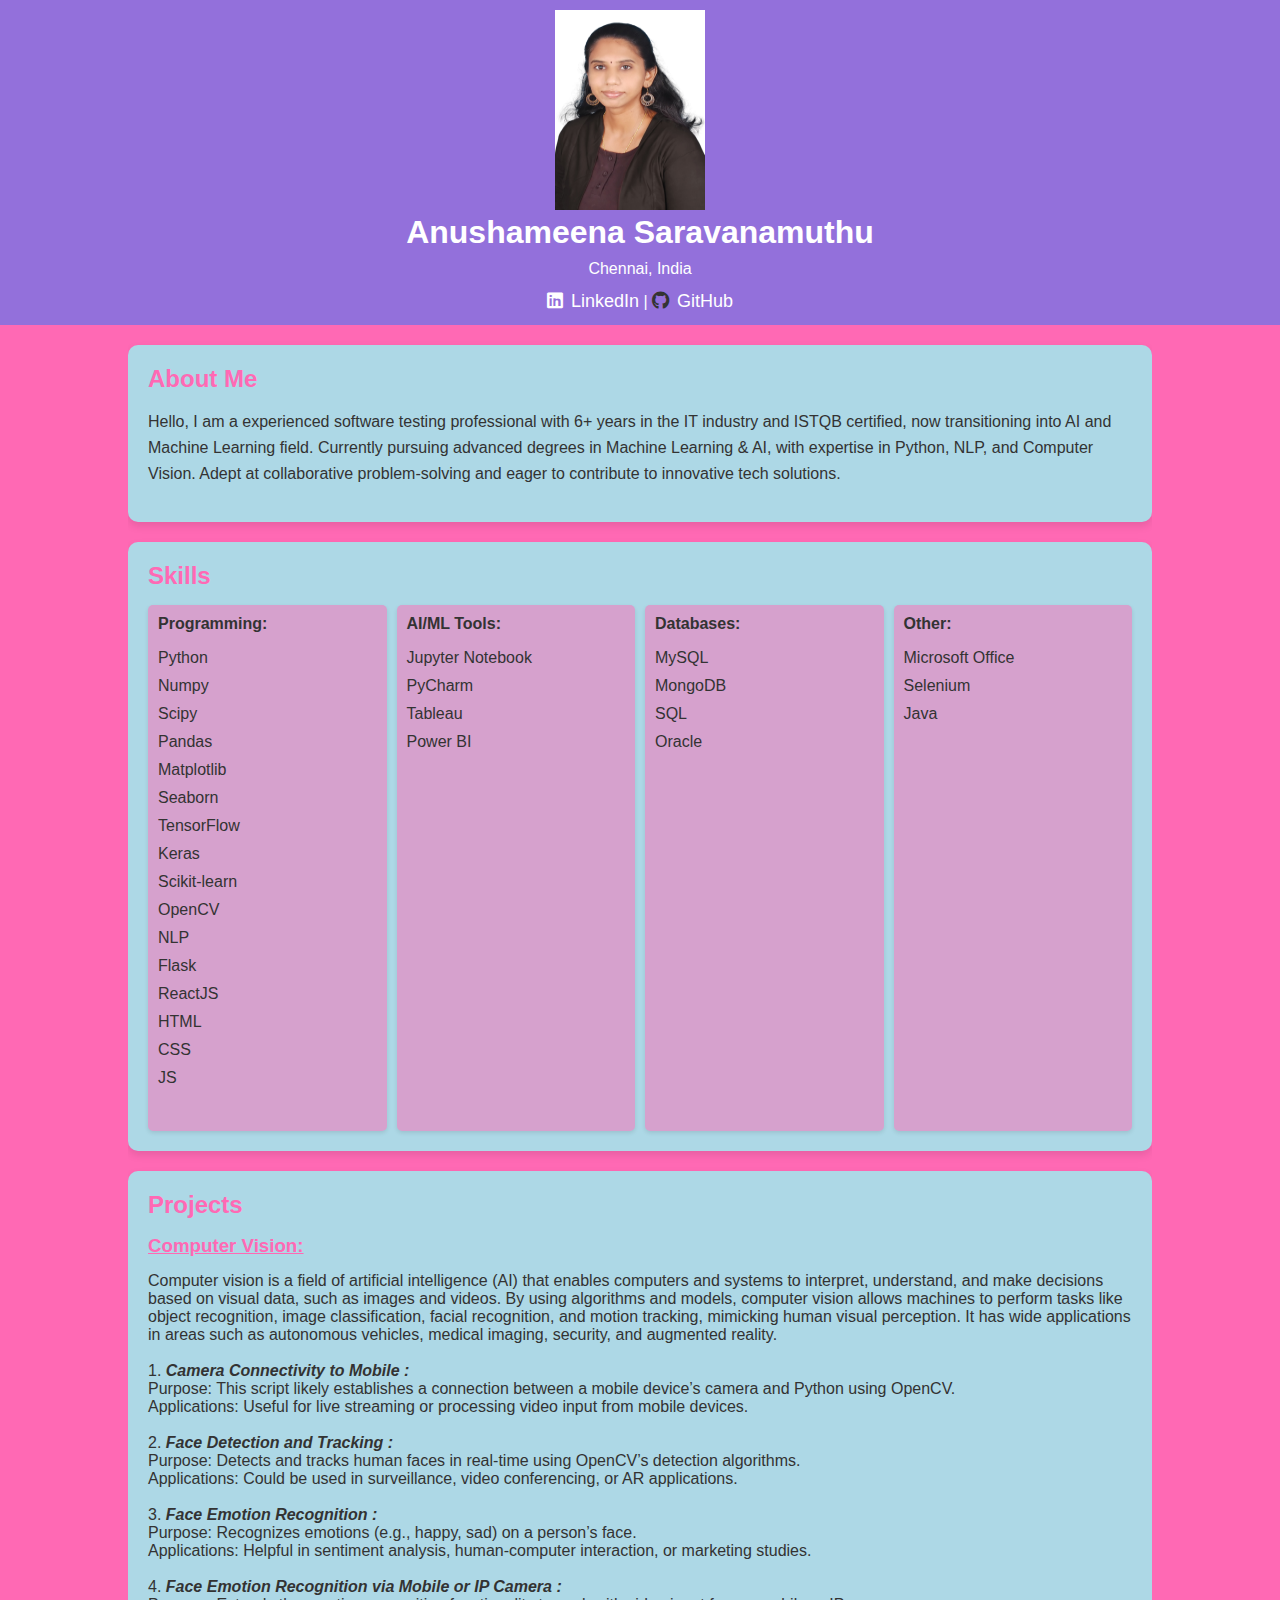
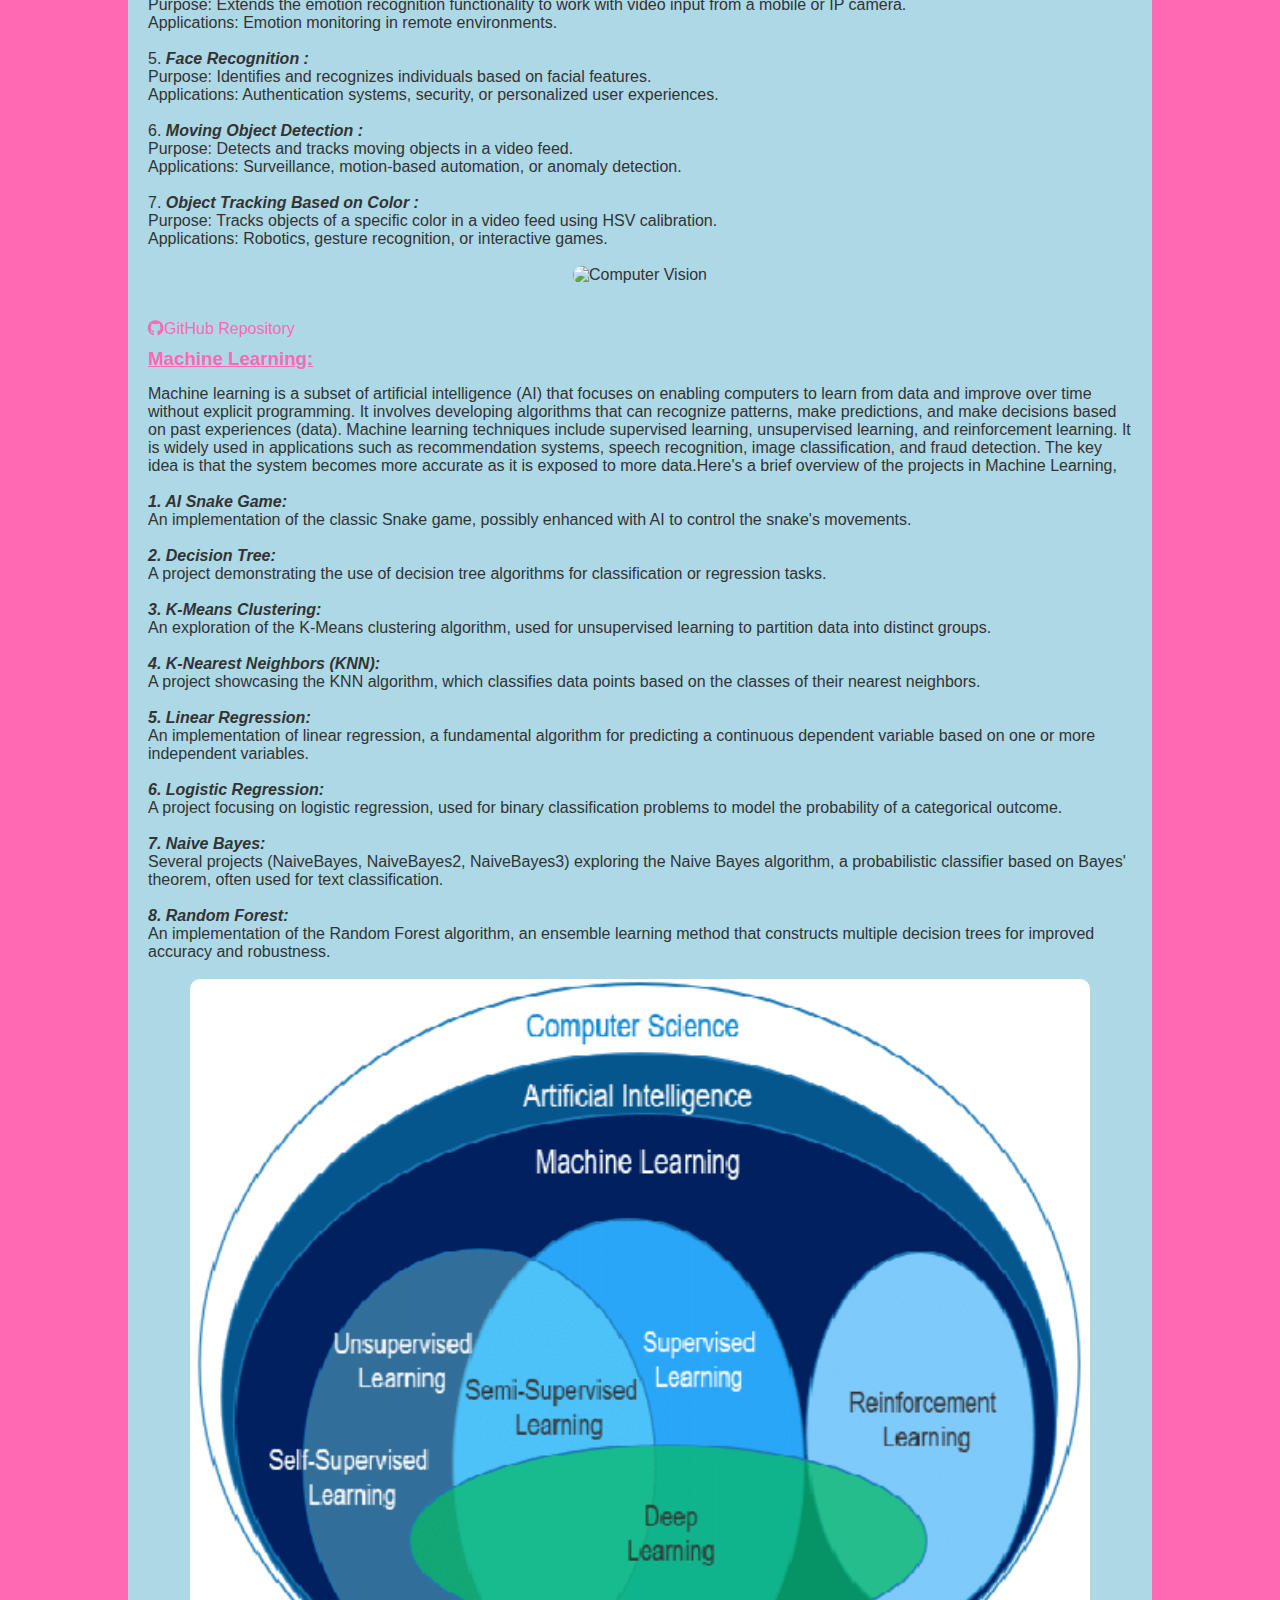
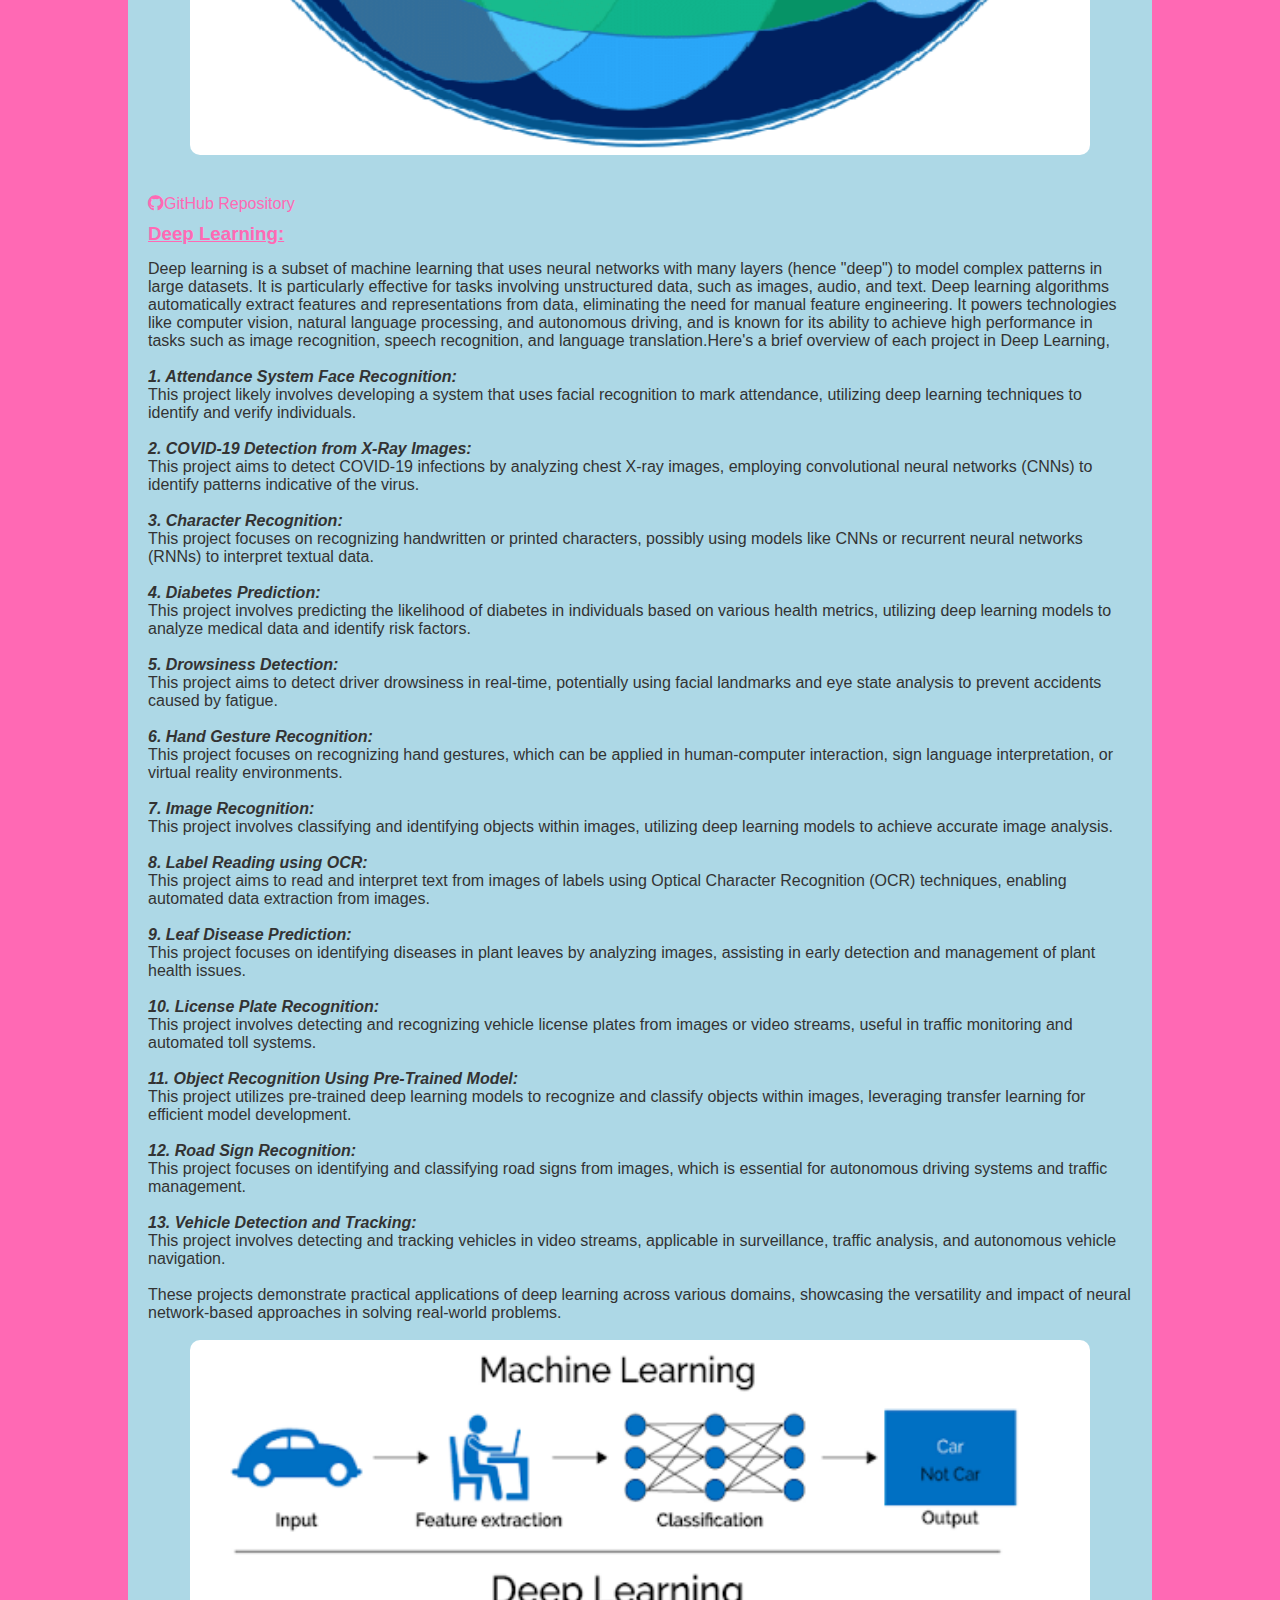
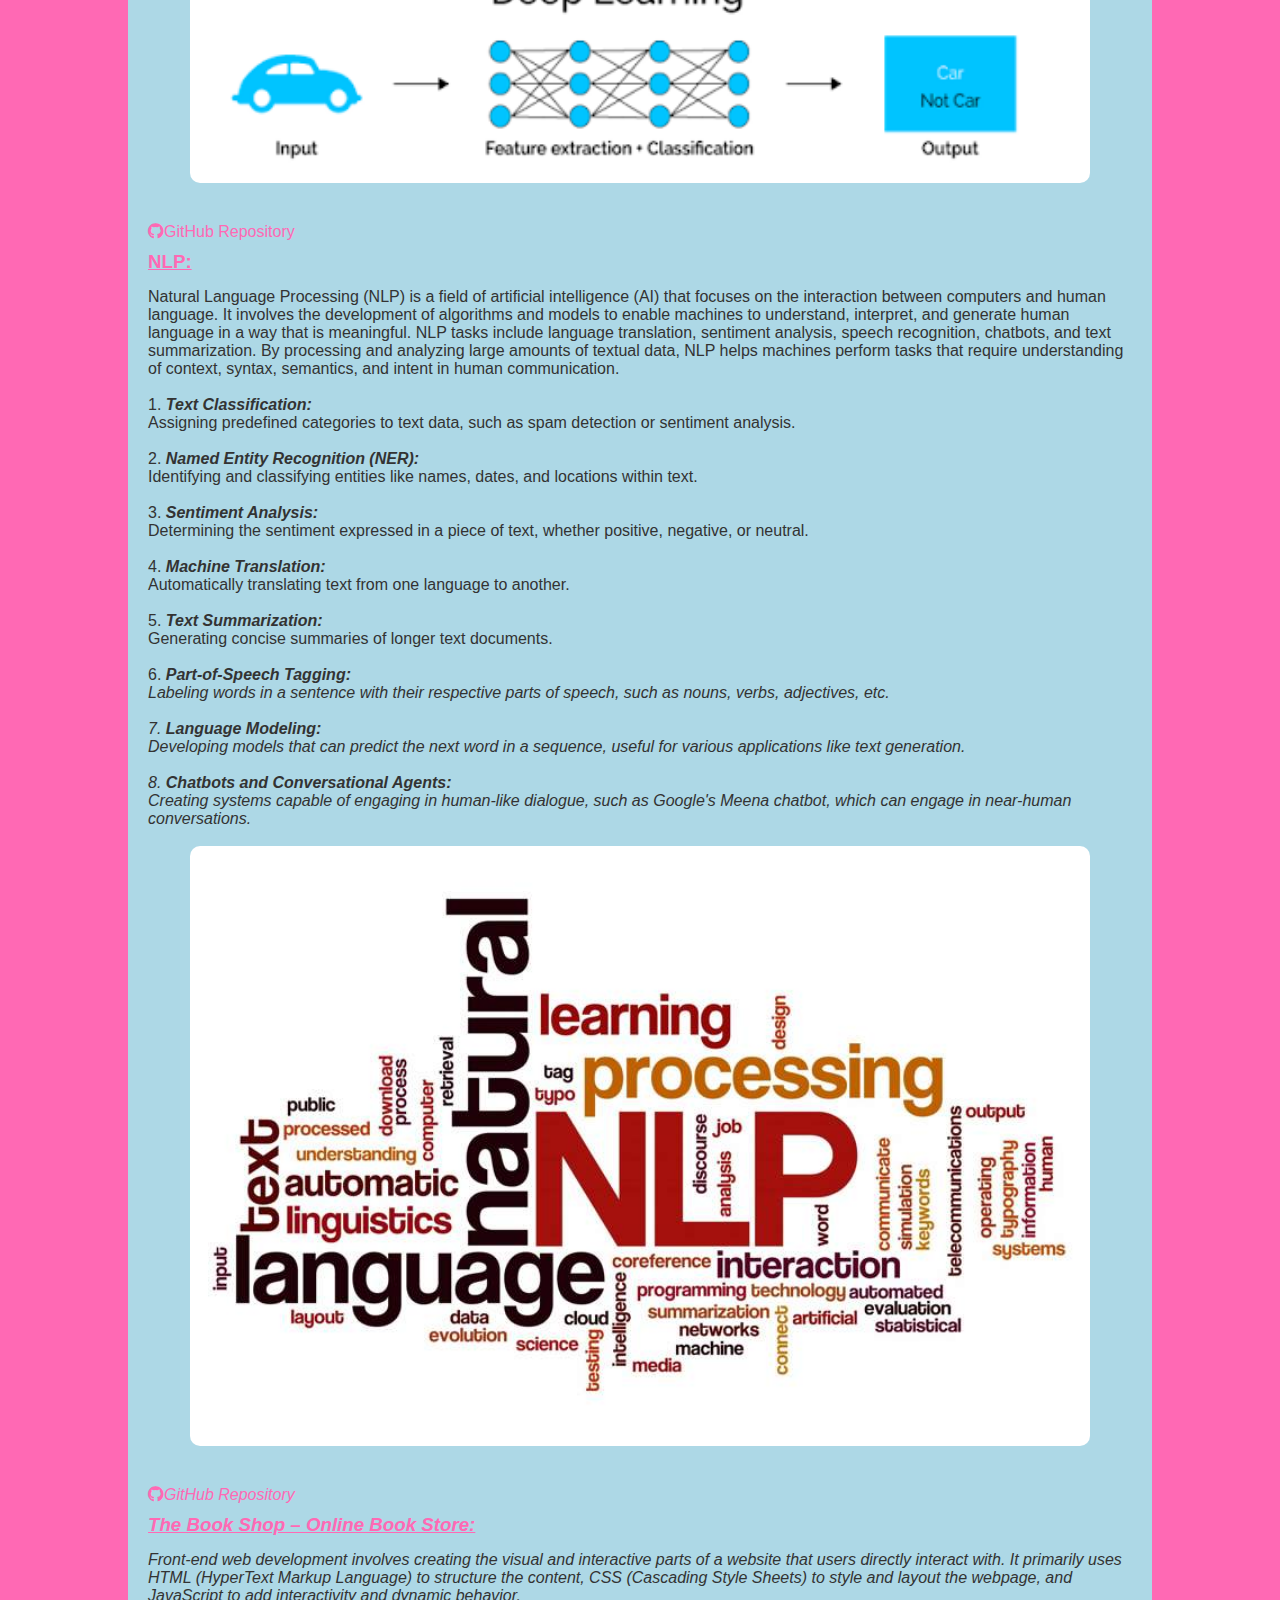
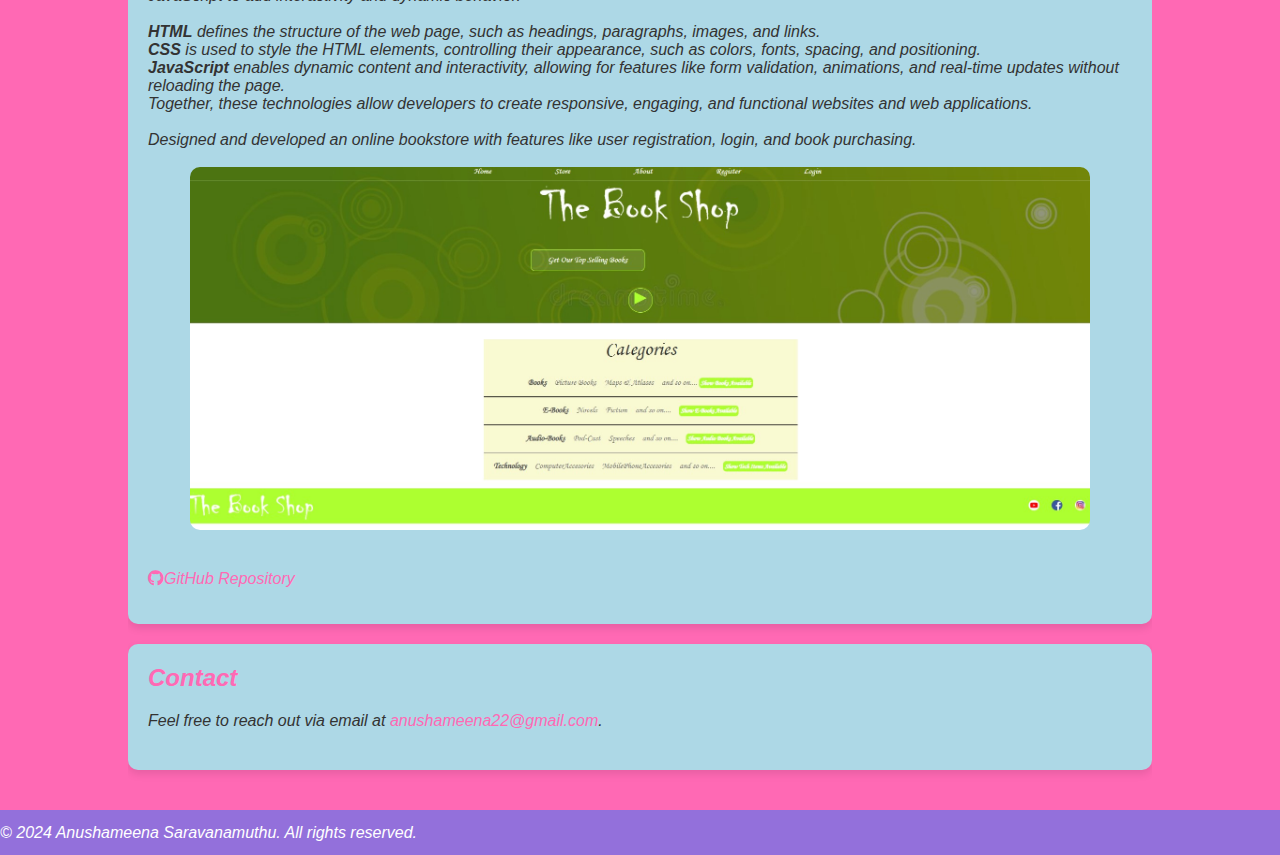
==== index.html @ 3269bba1 "Update index.html" ====
<!DOCTYPE html>
<html lang="en">

<head>
    <meta charset="UTF-8">
    <meta name="viewport" content="width=device-width, initial-scale=1.0">
    <title>Anushameena Saravanamuthu - Portfolio</title>
    <link rel="stylesheet" href="styles.css">
    <link rel="stylesheet" href="https://cdnjs.cloudflare.com/ajax/libs/font-awesome/5.15.4/css/all.min.css">
</head>

<body>
    <header class="header">
        <div class="container">
	    <img src="profile.JPG" alt="Profile Photo">
            <h1>Anushameena Saravanamuthu</h1>
            <p>Chennai, India</p>
            <p>
                <a href="https://www.linkedin.com/in/anushameena-s" target="_blank"><i class="fab fa-linkedin"></i>LinkedIn</a> |
                <a href="https://github.com/Anushameena-S?tab=repositories" target="_blank"> <i class="fab fa-github"></i>GitHub</a>
            </p>
        </div>
    </header>

    <main class="container">
        <section id="summary">
            <h2>About Me</h2>
            <p>Hello, I am a experienced software testing professional with 6+ years in the IT industry and ISTQB certified, now transitioning into AI and Machine Learning field. Currently pursuing advanced degrees in Machine Learning & AI, with expertise in Python, NLP, and Computer Vision. Adept at collaborative problem-solving and eager to contribute to innovative tech solutions.</p>
        </section>

        <section id="skills">
            <h2>Skills</h2>
            <div class="skills-container">
                <div class="skill-box"><strong>Programming:</strong> <br>
<ul><li> Python</li><li> Numpy</li> <li> Scipy</li> <li> Pandas</li> <li> Matplotlib</li> <li> Seaborn</li> <li> TensorFlow</li> <li> Keras</li> <li> Scikit-learn</li> <li> OpenCV</li> <li> NLP</li> <li> Flask</li><li> ReactJS</li> <li> HTML</li> <li> CSS</li> <li> JS</li></ul></br></div>
                <div class="skill-box"><strong>AI/ML Tools:</strong><br><ul><li> Jupyter Notebook <li> PyCharm </li> <li> Tableau</li> <li> Power BI</li></ul></br></div>
                <div class="skill-box"><strong>Databases:</strong><br><ul><li> MySQL</li> <li> MongoDB</li> <li>SQL</li> <li> Oracle</li></ul></br></div>
                <div class="skill-box"><strong>Other:</strong><br><ul><li> Microsoft Office</li> <li> Selenium</li> <li> Java</li></ul></br></div>
            </div>
        </section>

        <section id="projects">
            <h2>Projects</h2>
            <ul>
                <li><h3><u>Computer Vision:</u></h3>Computer vision is a field of artificial intelligence (AI) that enables computers and systems to interpret, understand, and make decisions based on visual data, such as images and videos. By using algorithms and models, computer vision allows machines to perform tasks like object recognition, image classification, facial recognition, and motion tracking, mimicking human visual perception. It has wide applications in areas such as autonomous vehicles, medical imaging, security, and augmented reality.<br><br>
1. <strong><i>Camera Connectivity to Mobile :</i></strong><br>
Purpose: This script likely establishes a connection between a mobile device’s camera and Python using OpenCV.<br>
Applications: Useful for live streaming or processing video input from mobile devices.<br><br>
2. <strong><i>Face Detection and Tracking :</i></strong><br>
Purpose: Detects and tracks human faces in real-time using OpenCV’s detection algorithms.<br>
Applications: Could be used in surveillance, video conferencing, or AR applications.<br><br>
3. <strong><i>Face Emotion Recognition :</i></strong><br>
Purpose: Recognizes emotions (e.g., happy, sad) on a person’s face.<br>
Applications: Helpful in sentiment analysis, human-computer interaction, or marketing studies.<br><br>
4. <strong><i>Face Emotion Recognition via Mobile or IP Camera :</i></strong><br>
Purpose: Extends the emotion recognition functionality to work with video input from a mobile or IP camera.<br>
Applications: Emotion monitoring in remote environments.<br><br>
5. <strong><i>Face Recognition :</i></strong><br>
Purpose: Identifies and recognizes individuals based on facial features.<br>
Applications: Authentication systems, security, or personalized user experiences.<br><br>
6. <strong><i>Moving Object Detection :</i></strong><br>
Purpose: Detects and tracks moving objects in a video feed.<br>
Applications: Surveillance, motion-based automation, or anomaly detection.<br><br>
7. <strong><i>Object Tracking Based on Color :</i></strong><br>
Purpose: Tracks objects of a specific color in a video feed using HSV calibration.<br>
Applications: Robotics, gesture recognition, or interactive games.<br><br>
    <div class="photo-container" style="text-align: center;">
        <img src="cv.JPEG" alt="Computer Vision" style="width: 900px; height: auto; border-radius: 10px;">
    </div><br><br>
<a href="https://github.com/Anushameena-S/OpenCV.git" target="_blank"><i class="fab fa-github"></i>GitHub Repository</a></li>
                <li><h3><u>Machine Learning:</u></h3> Machine learning is a subset of artificial intelligence (AI) that focuses on enabling computers to learn from data and improve over time without explicit programming. It involves developing algorithms that can recognize patterns, make predictions, and make decisions based on past experiences (data). Machine learning techniques include supervised learning, unsupervised learning, and reinforcement learning. It is widely used in applications such as recommendation systems, speech recognition, image classification, and fraud detection. The key idea is that the system becomes more accurate as it is exposed to more data.Here's a brief overview of the projects in Machine Learning,<br><br>

<strong><i>1. AI Snake Game:</i></strong><br> An implementation of the classic Snake game, possibly enhanced with AI to control the snake's movements.<br><br>

<strong><i>2. Decision Tree: </i></strong><br>A project demonstrating the use of decision tree algorithms for classification or regression tasks.<br><br>

<strong><i>3. K-Means Clustering:</i></strong><br> An exploration of the K-Means clustering algorithm, used for unsupervised learning to partition data into distinct groups.<br><br>

<strong><i>4. K-Nearest Neighbors (KNN):</i></strong><br> A project showcasing the KNN algorithm, which classifies data points based on the classes of their nearest neighbors.<br><br>

<strong><i>5. Linear Regression:</i></strong><br> An implementation of linear regression, a fundamental algorithm for predicting a continuous dependent variable based on one or more independent variables.<br><br>

<strong><i>6. Logistic Regression:</i></strong><br> A project focusing on logistic regression, used for binary classification problems to model the probability of a categorical outcome.<br><br>

<strong><i>7. Naive Bayes:</i></strong> <br>Several projects (NaiveBayes, NaiveBayes2, NaiveBayes3) exploring the Naive Bayes algorithm, a probabilistic classifier based on Bayes' theorem, often used for text classification.<br><br>

<strong><i>8. Random Forest:</i></strong><br> An implementation of the Random Forest algorithm, an ensemble learning method that constructs multiple decision trees for improved accuracy and robustness.<br><br> 
    <div class="photo-container" style="text-align: center;">
        <img src="ml.png" alt="Machine Learning" style="width: 900px; height: auto; border-radius: 10px;">
    </div><br><br>
<a href="https://github.com/Anushameena-S/Machine-Learning.git" target="_blank"><i class="fab fa-github"></i>GitHub Repository</a></li>
                <li><h3><u>Deep Learning:</u></h3> Deep learning is a subset of machine learning that uses neural networks with many layers (hence "deep") to model complex patterns in large datasets. It is particularly effective for tasks involving unstructured data, such as images, audio, and text. Deep learning algorithms automatically extract features and representations from data, eliminating the need for manual feature engineering. It powers technologies like computer vision, natural language processing, and autonomous driving, and is known for its ability to achieve high performance in tasks such as image recognition, speech recognition, and language translation.Here's a brief overview of each project in Deep Learning, <br> <br>

<strong><i>1. Attendance System Face Recognition:</i></strong><br> This project likely involves developing a system that uses facial recognition to mark attendance, utilizing deep learning techniques to identify and verify individuals.<br><br>

<strong><i>2. COVID-19 Detection from X-Ray Images:</i></strong><br> This project aims to detect COVID-19 infections by analyzing chest X-ray images, employing convolutional neural networks (CNNs) to identify patterns indicative of the virus.<br><br>

<strong><i>3. Character Recognition:</i></strong><br> This project focuses on recognizing handwritten or printed characters, possibly using models like CNNs or recurrent neural networks (RNNs) to interpret textual data.<br><br>

<strong><i>4. Diabetes Prediction:</i></strong><br> This project involves predicting the likelihood of diabetes in individuals based on various health metrics, utilizing deep learning models to analyze medical data and identify risk factors.<br><br>

<strong><i>5. Drowsiness Detection:</i></strong><br> This project aims to detect driver drowsiness in real-time, potentially using facial landmarks and eye state analysis to prevent accidents caused by fatigue.<br><br>

<strong><i>6. Hand Gesture Recognition:</i></strong><br> This project focuses on recognizing hand gestures, which can be applied in human-computer interaction, sign language interpretation, or virtual reality environments.<br><br>

<strong><i>7. Image Recognition:</i></strong><br> This project involves classifying and identifying objects within images, utilizing deep learning models to achieve accurate image analysis.<br><br>

<strong><i>8. Label Reading using OCR:</i></strong><br> This project aims to read and interpret text from images of labels using Optical Character Recognition (OCR) techniques, enabling automated data extraction from images.<br><br>

<strong><i>9. Leaf Disease Prediction:</i></strong><br> This project focuses on identifying diseases in plant leaves by analyzing images, assisting in early detection and management of plant health issues.<br><br>

<strong><i>10. License Plate Recognition:</i></strong><br> This project involves detecting and recognizing vehicle license plates from images or video streams, useful in traffic monitoring and automated toll systems.<br><br>

<strong><i>11. Object Recognition Using Pre-Trained Model: </i></strong><br>This project utilizes pre-trained deep learning models to recognize and classify objects within images, leveraging transfer learning for efficient model development.<br><br>

<strong><i>12. Road Sign Recognition:</i></strong><br> This project focuses on identifying and classifying road signs from images, which is essential for autonomous driving systems and traffic management.<br><br>

<strong><i>13. Vehicle Detection and Tracking:</i></strong><br> This project involves detecting and tracking vehicles in video streams, applicable in surveillance, traffic analysis, and autonomous vehicle navigation.<br><br>

These projects demonstrate practical applications of deep learning across various domains, showcasing the versatility and impact of neural network-based approaches in solving real-world problems.<br><br> 
    <div class="photo-container" style="text-align: center;">
        <img src="dl.png" alt="Deep Learning" style="width: 900px; height: auto; border-radius: 10px;">
    </div><br><br>
<a href="https://github.com/Anushameena-S/Deep-Learning.git" target="_blank"><i class="fab fa-github"></i>GitHub Repository</a></li>
		<li><h3><u>NLP:</u></h3> Natural Language Processing (NLP) is a field of artificial intelligence (AI) that focuses on the interaction between computers and human language. It involves the development of algorithms and models to enable machines to understand, interpret, and generate human language in a way that is meaningful. NLP tasks include language translation, sentiment analysis, speech recognition, chatbots, and text summarization. By processing and analyzing large amounts of textual data, NLP helps machines perform tasks that require understanding of context, syntax, semantics, and intent in human communication. <br><br>
1. <strong><i>Text Classification:</i></strong><br> Assigning predefined categories to text data, such as spam detection or sentiment analysis.<br><br>

2. <strong><i>Named Entity Recognition (NER):</i></strong><br> Identifying and classifying entities like names, dates, and locations within text.<br><br>

3. <strong><i>Sentiment Analysis:</i></strong><br> Determining the sentiment expressed in a piece of text, whether positive, negative, or neutral.<br><br>

4. <strong><i>Machine Translation:</i></strong><br> Automatically translating text from one language to another.<br><br>

5. <strong><i>Text Summarization:</i></strong><br> Generating concise summaries of longer text documents.<br><br>

6. <strong><i>Part-of-Speech Tagging:</strong><br> Labeling words in a sentence with their respective parts of speech, such as nouns, verbs, adjectives, etc.<br><br>

7. <strong><i>Language Modeling:</i></strong><br> Developing models that can predict the next word in a sequence, useful for various applications like text generation.<br><br>

8. <strong><i>Chatbots and Conversational Agents:</i></strong><br> Creating systems capable of engaging in human-like dialogue, such as Google's Meena chatbot, which can engage in near-human conversations.<br> <br>
    <div class="photo-container" style="text-align: center;">
        <img src="nlp.jpg" alt="NLP" style="width: 900px; height: auto; border-radius: 10px;">
    </div><br><br>
 <a href="https://github.com/Anushameena-S/NLP.git" target="_blank"><i class="fab fa-github"></i>GitHub Repository</a></li>
        <li><h3><u>The Book Shop – Online Book Store:</u></h3>Front-end web development involves creating the visual and interactive parts of a website that users directly interact with. It primarily uses HTML (HyperText Markup Language) to structure the content, CSS (Cascading Style Sheets) to style and layout the webpage, and JavaScript to add interactivity and dynamic behavior.<br> <br>

<strong>HTML</strong> defines the structure of the web page, such as headings, paragraphs, images, and links.<br>
<strong>CSS</strong> is used to style the HTML elements, controlling their appearance, such as colors, fonts, spacing, and positioning.<br>
<strong>JavaScript</strong> enables dynamic content and interactivity, allowing for features like form validation, animations, and real-time updates without reloading the page.<br>

Together, these technologies allow developers to create responsive, engaging, and functional websites and web applications.<br> <br> Designed and developed an online bookstore with features like user registration, login, and book purchasing. <br> <br> 
    <div class="photo-container" style="text-align: center;">
        <img src="tbs.jpg" alt="Online Book Store" style="width: 900px; height: auto; border-radius: 10px;">
    </div><br><br>
<a href="https://github.com/Anushameena-S/HTML-CSS-JS-Online-Book-Store-Program-.git" target="_blank"><i class="fab fa-github"></i>GitHub Repository</a></li>
            </ul>
        </section>

        <section id="contact">
            <h2>Contact</h2>
            <p>Feel free to reach out via email at <a href="mailto:anushameena22@gmail.com">anushameena22@gmail.com</a>.</p>
        </section>
    </main>

    <footer class="footer">
        <p>&copy; 2024 Anushameena Saravanamuthu. All rights reserved.</p>
    </footer>

    <script src="script.js"></script>
</body>

</html>
---- styles.css ----
body {
    font-family: Arial, sans-serif;
    margin: 0;
    padding: 0;
    background-color: #ff69b4; /* Pink color */
    color: #333;
}

.header, footer {
    display: flex;
    align-items: center;
    background-color: #9370DB; /* Light Blue color */
    color: white;
    padding: 10px 0;
    text-align: center;
}


.header h1, .footer p {
    margin: 0;
    color: #fff; /* Ensure header text is white for better visibility */
}


.container {
    width: 80%;
    margin: auto;
    overflow: hidden;
}

.header img {
            width: 150px; /* Set width of the rectangular image */
            height: 200px; /* Set height to create a rectangle shape */
            margin-right: 20px; /* Space between the image and text */
        }
.header p {
            font-size: 16px;
            margin: 5px 0 0 0;
        }
.header a {
    text-decoration: none;
    color: #000;
    font-size: 18px;
}

.header a i {
    margin-right: 8px; /* Space between icon and text */
}

.header a:hover {
    color: #0077b5; /* Change color on hover for LinkedIn */
}

.header a:nth-child(2) i {
    color: #333; /* For GitHub icon */
}

h1, h2, h3 {
    color: #ff69b4;  /* Pink color for headings */
}

a {
    color: #ff69b4; /* Pink color for links */
    text-decoration: none;
}

a:hover {
    text-decoration: underline;
}

#summary, #education, #skills, #experience, #projects, #contact {
    margin-bottom: 20px;
    background: #add8e6; /* Light Blue color */
    padding: 20px;
    border-radius: 10px;
    box-shadow: 0 4px 8px rgba(0, 0, 0, 0.1);
    transition: transform 0.3s, box-shadow 0.3s;
}

#summary:hover, #education:hover, #skills:hover, #experience:hover, #projects:hover, #contact:hover {
    transform: translateY(-10px);
    box-shadow: 0 8px 16px rgba(0, 0, 0, 0.2);
}

ul {
    list-style-type: none;
    padding: 0;
}

ul li {
    margin-bottom: 10px;
}

footer {
    margin-top: 20px;
}

p {
    line-height: 1.6;
}

.container::after {
    content: "";
    display: table;
    clear: both;
}

h1, h2, h3, h4, h5, h6 {
    margin: 0 0 15px;
    padding: 0;
}

section {
    margin: 20px 0;
}

.header a {
    color: white;
}

.skills-container {
    display: flex;
    flex-wrap: wrap;
    gap: 10px;
}

.skill-box {
    background: rgba(255, 105, 180, 0.5);
    padding: 10px;
    border-radius: 5px;
    box-shadow: 0 2px 4px rgba(0, 0, 0, 0.1);
    flex: 1 1 200px; /* Flex item properties to handle resizing */
}
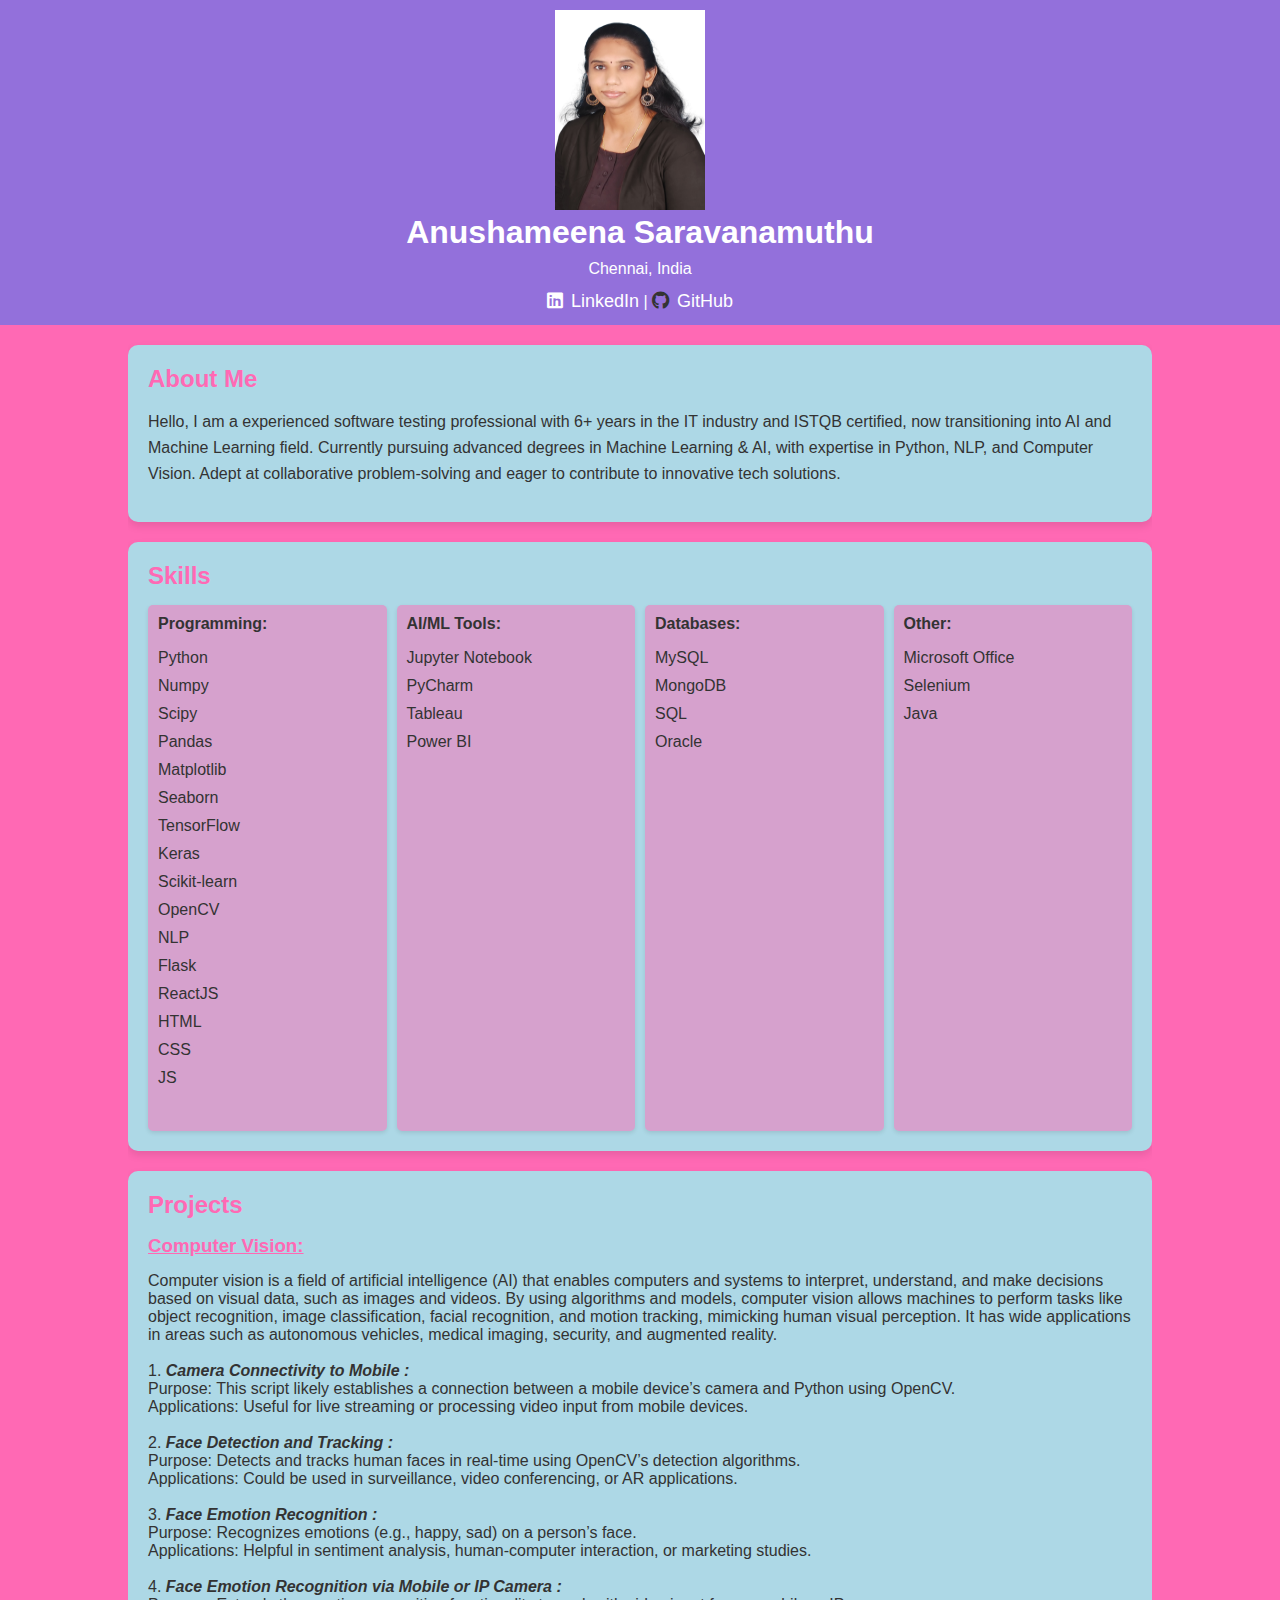
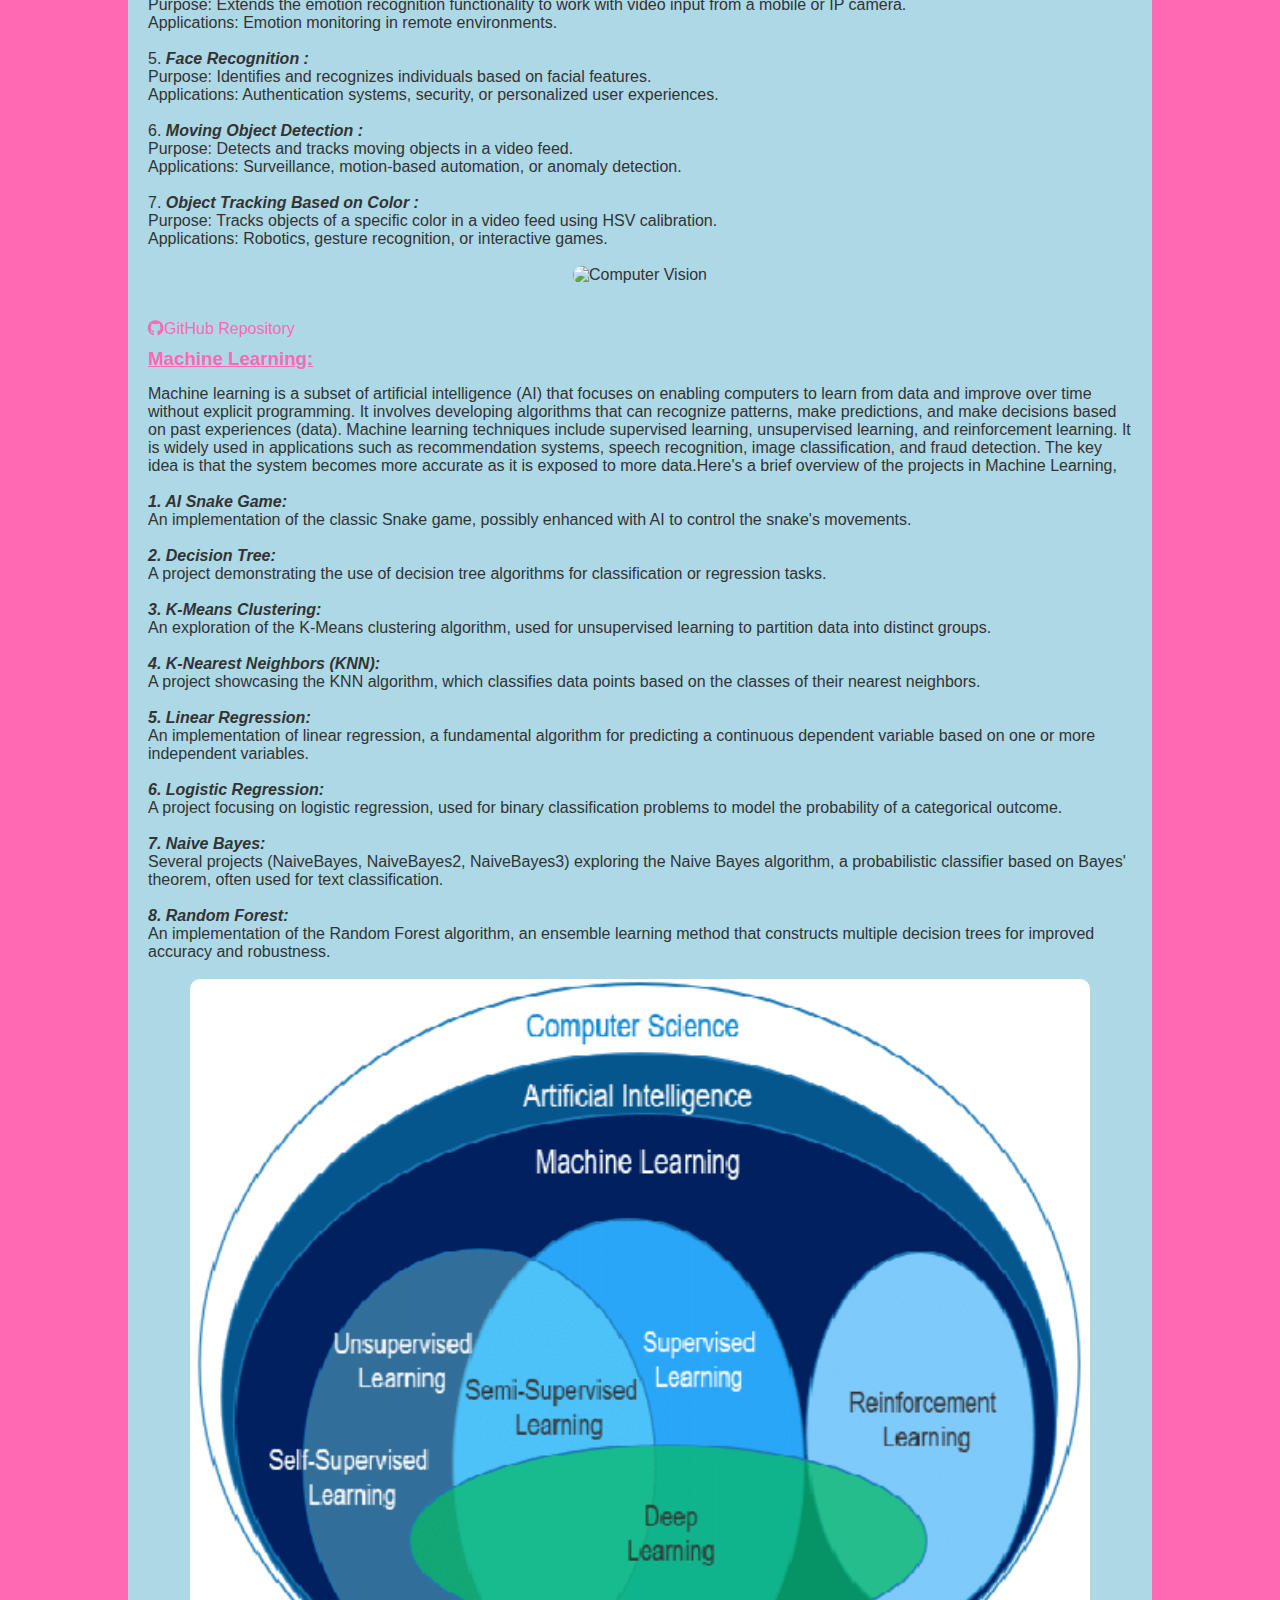
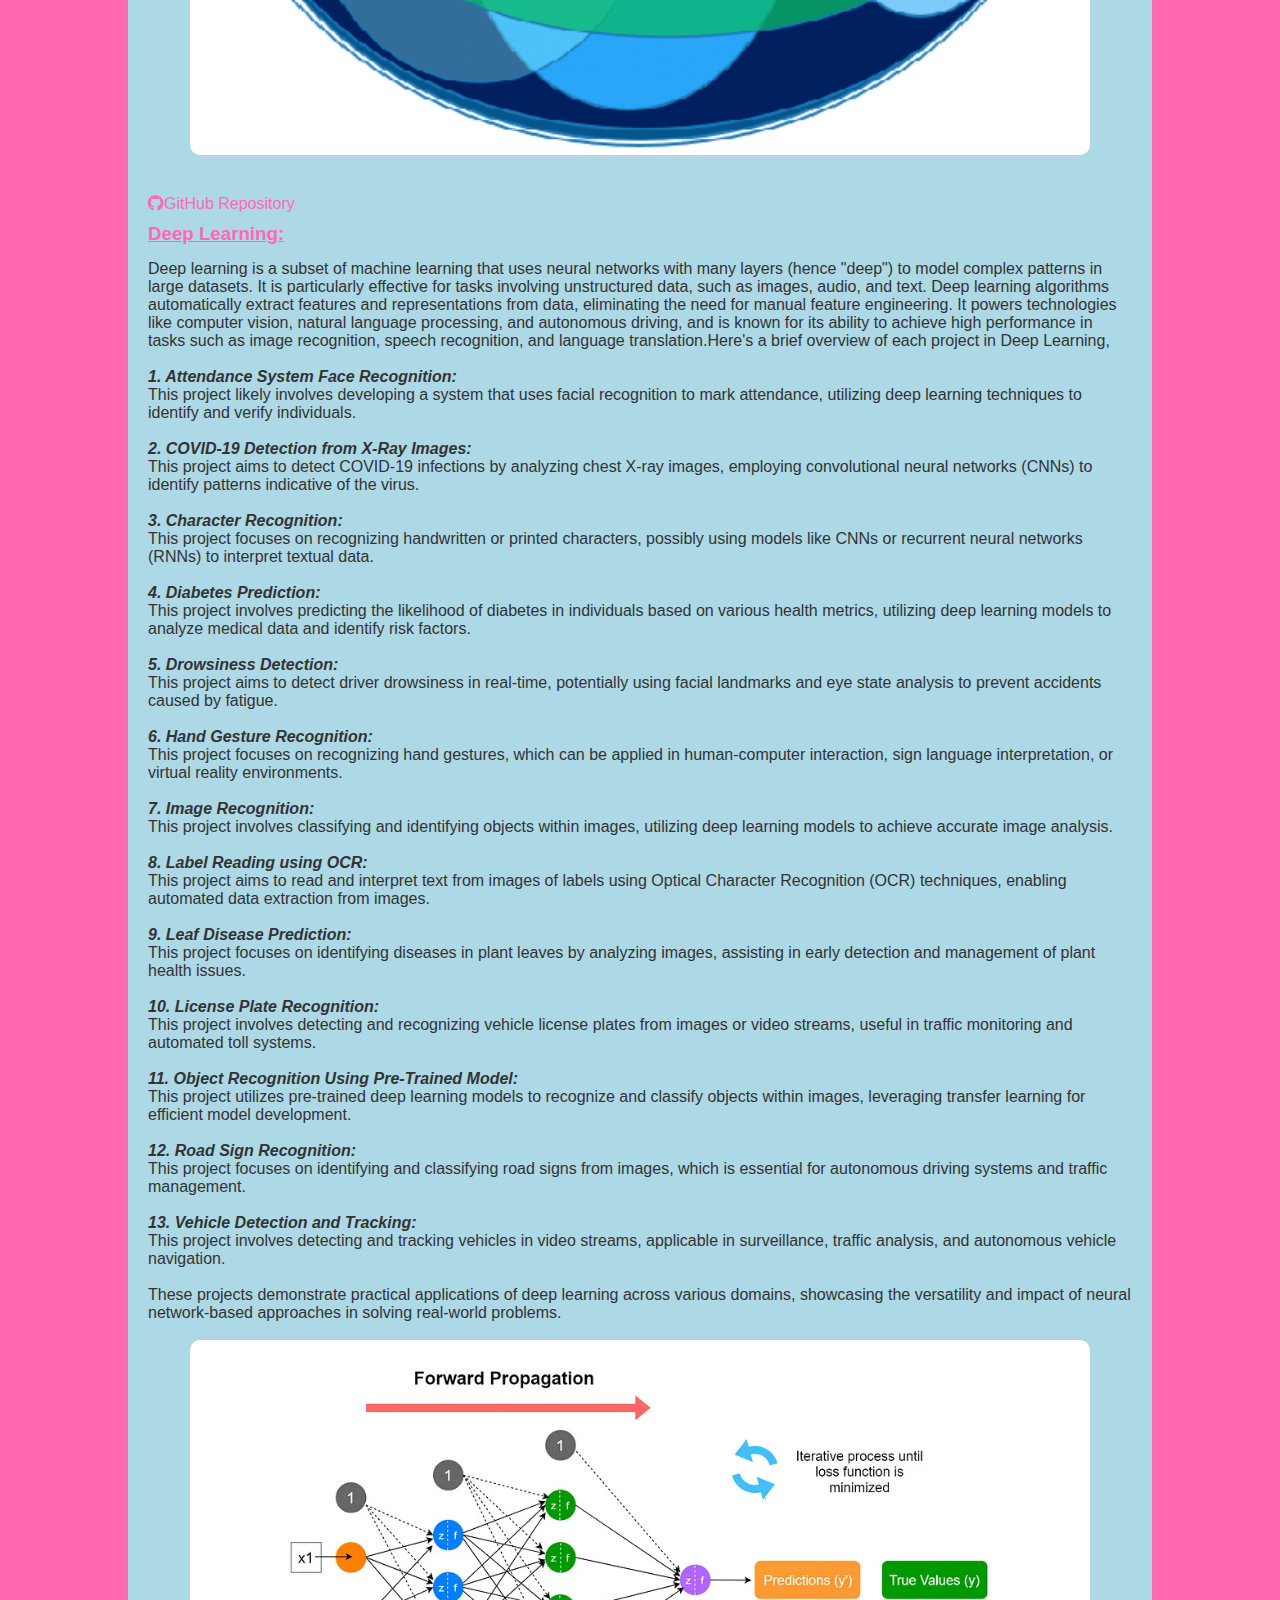
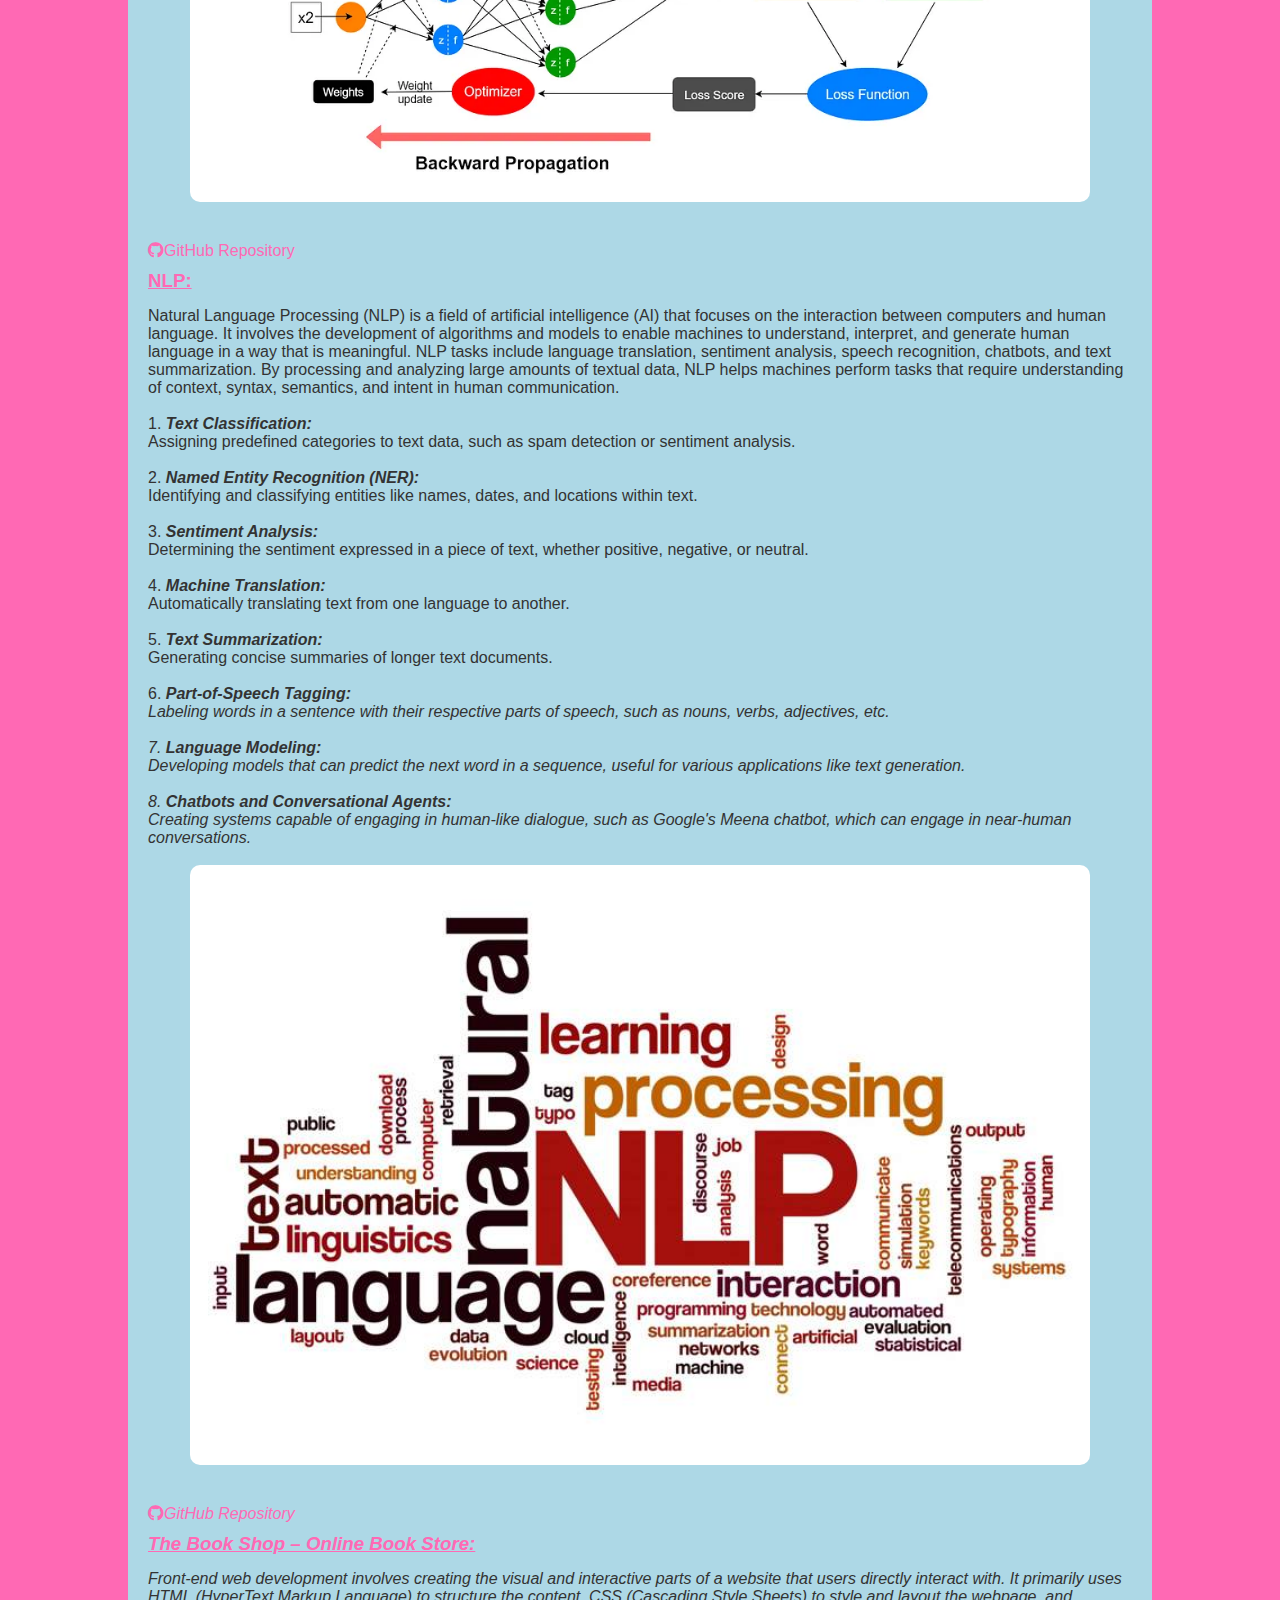
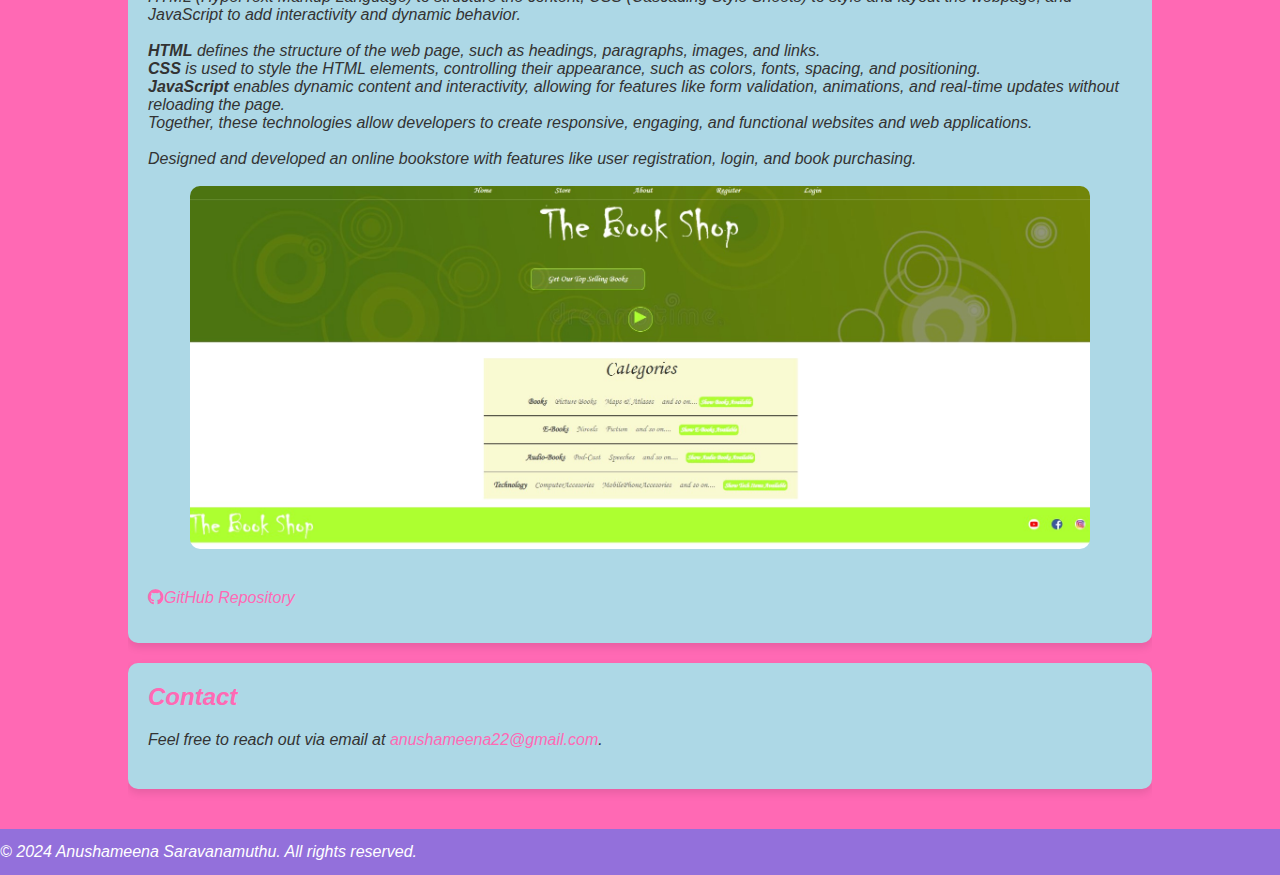
==== commit 0cb69e3c: "Update index.html" ====
--- a/index.html
+++ b/index.html
@@ -119,7 +119,7 @@
 
 These projects demonstrate practical applications of deep learning across various domains, showcasing the versatility and impact of neural network-based approaches in solving real-world problems.<br><br> 
     <div class="photo-container" style="text-align: center;">
-        <img src="dl.png" alt="Deep Learning" style="width: 900px; height: auto; border-radius: 10px;">
+        <img src="dl.jpg" alt="Deep Learning" style="width: 900px; height: auto; border-radius: 10px;">
     </div><br><br>
 <a href="https://github.com/Anushameena-S/Deep-Learning.git" target="_blank"><i class="fab fa-github"></i>GitHub Repository</a></li>
 		<li><h3><u>NLP:</u></h3> Natural Language Processing (NLP) is a field of artificial intelligence (AI) that focuses on the interaction between computers and human language. It involves the development of algorithms and models to enable machines to understand, interpret, and generate human language in a way that is meaningful. NLP tasks include language translation, sentiment analysis, speech recognition, chatbots, and text summarization. By processing and analyzing large amounts of textual data, NLP helps machines perform tasks that require understanding of context, syntax, semantics, and intent in human communication. <br><br>
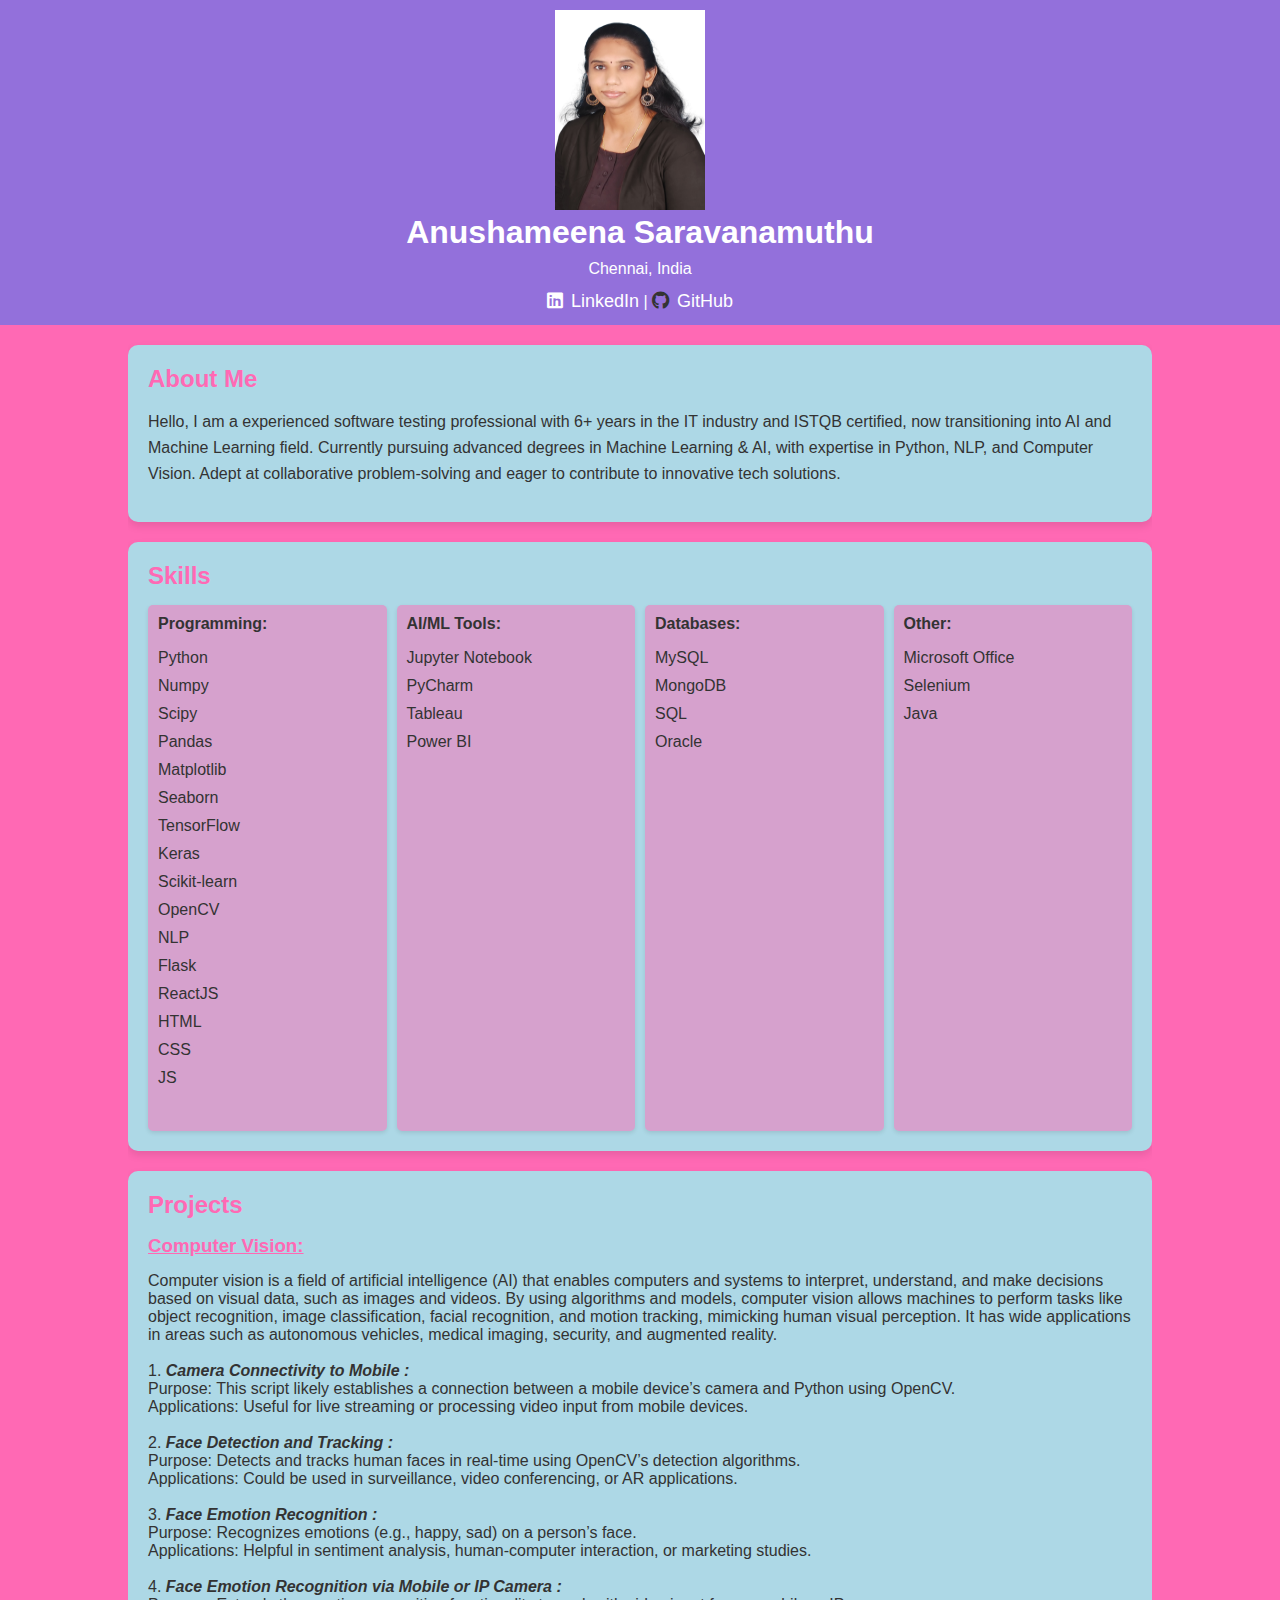
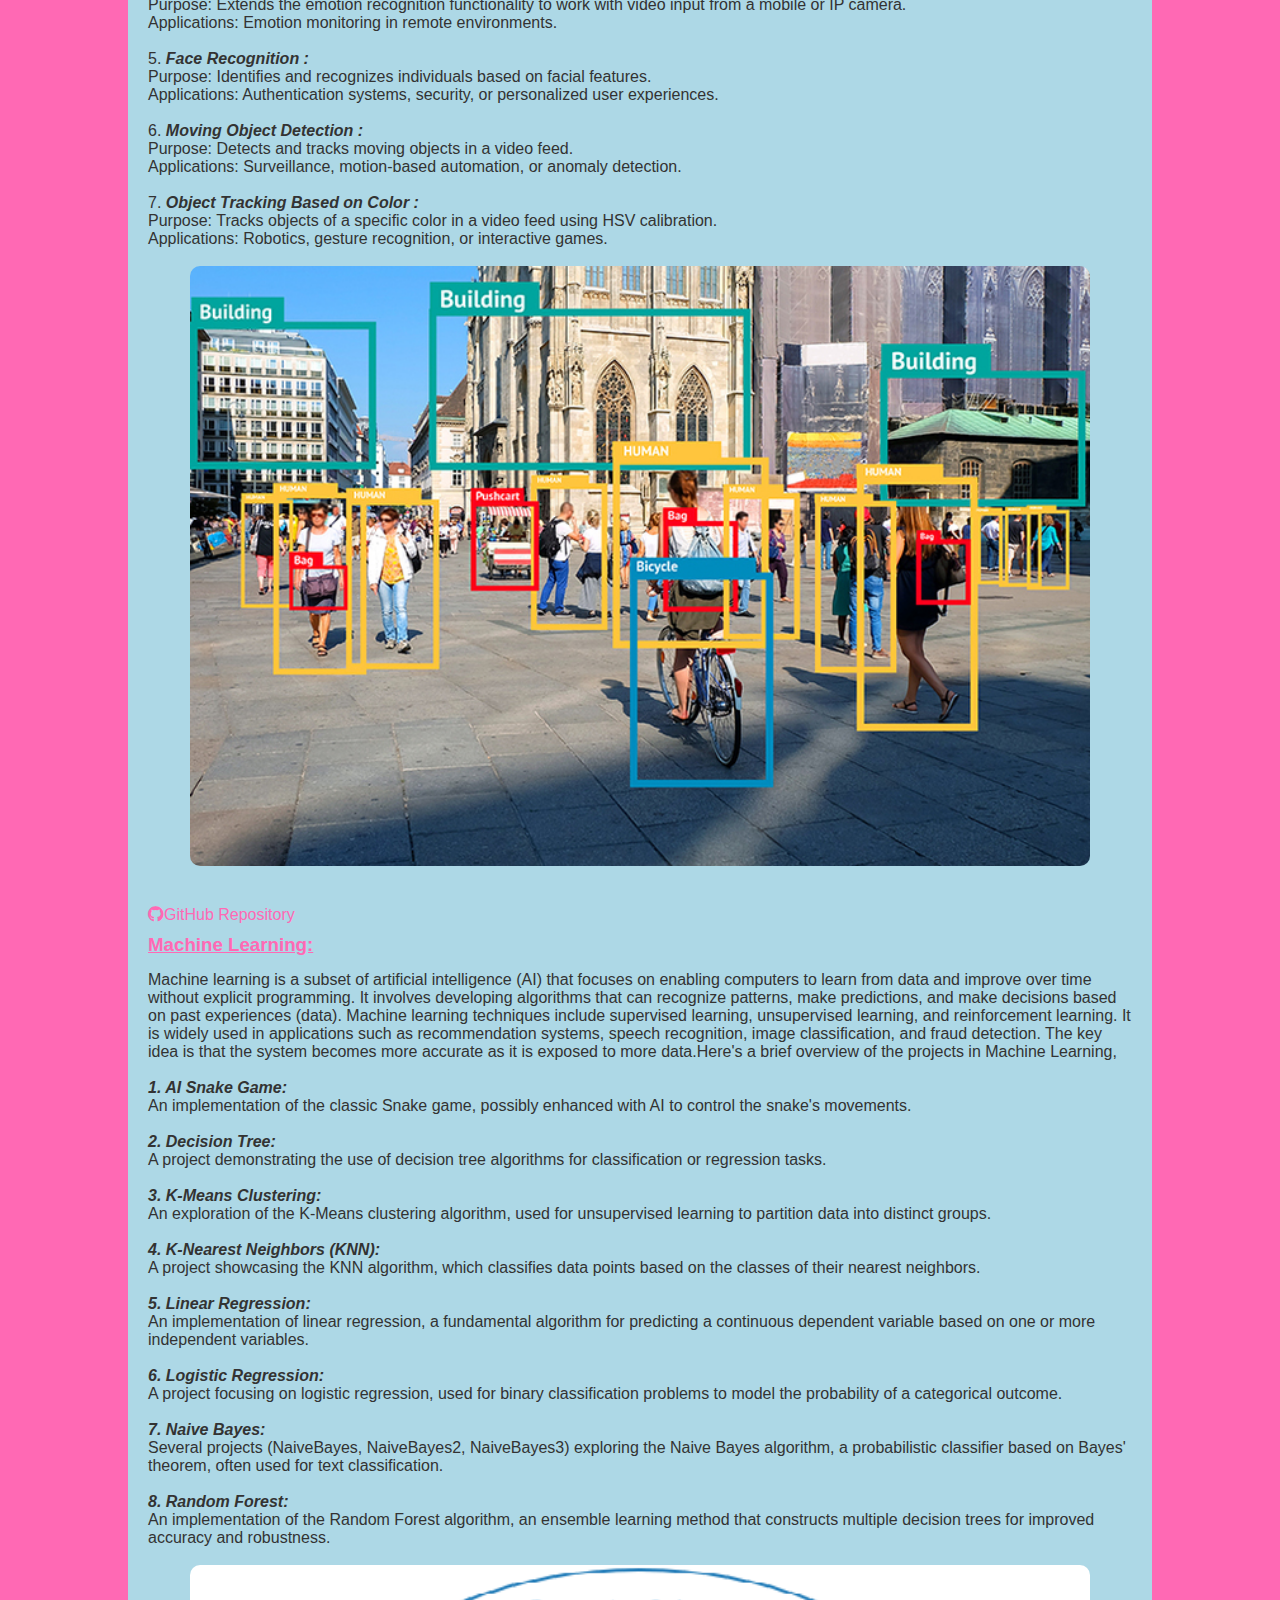
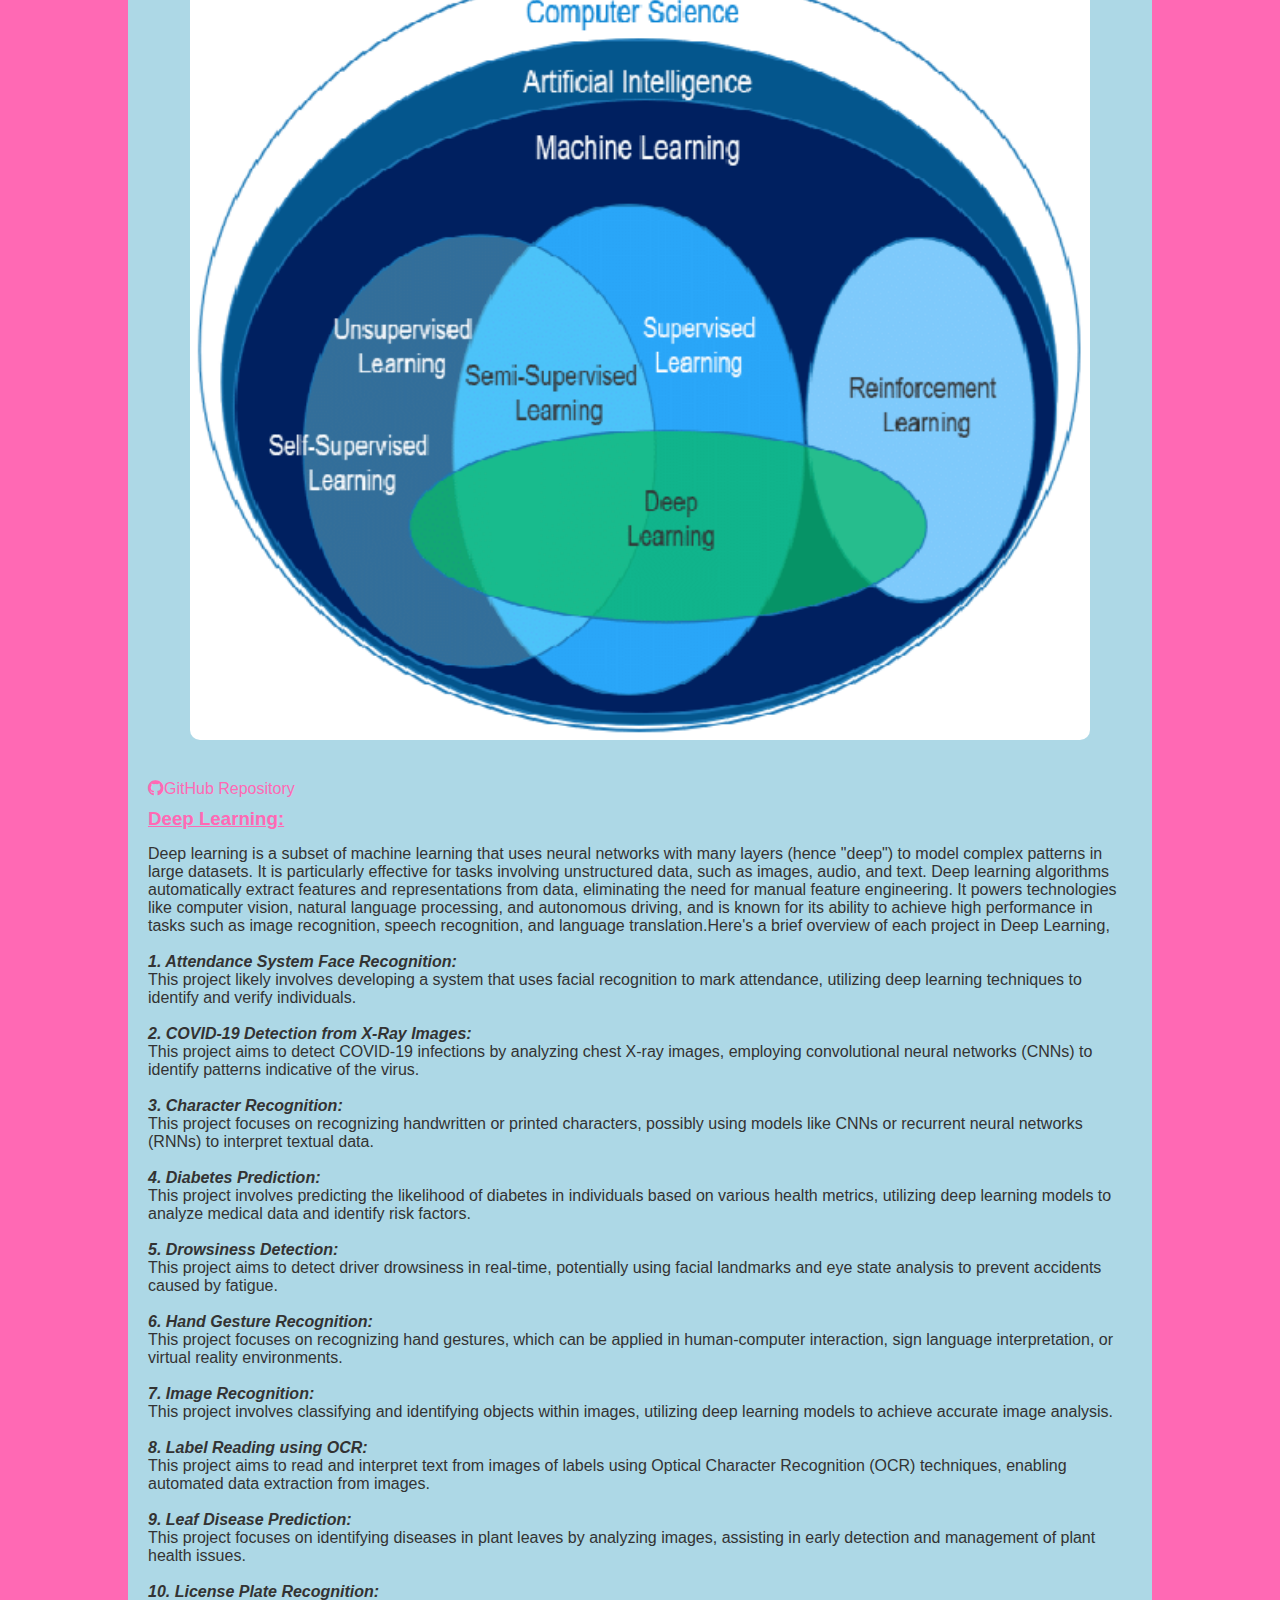
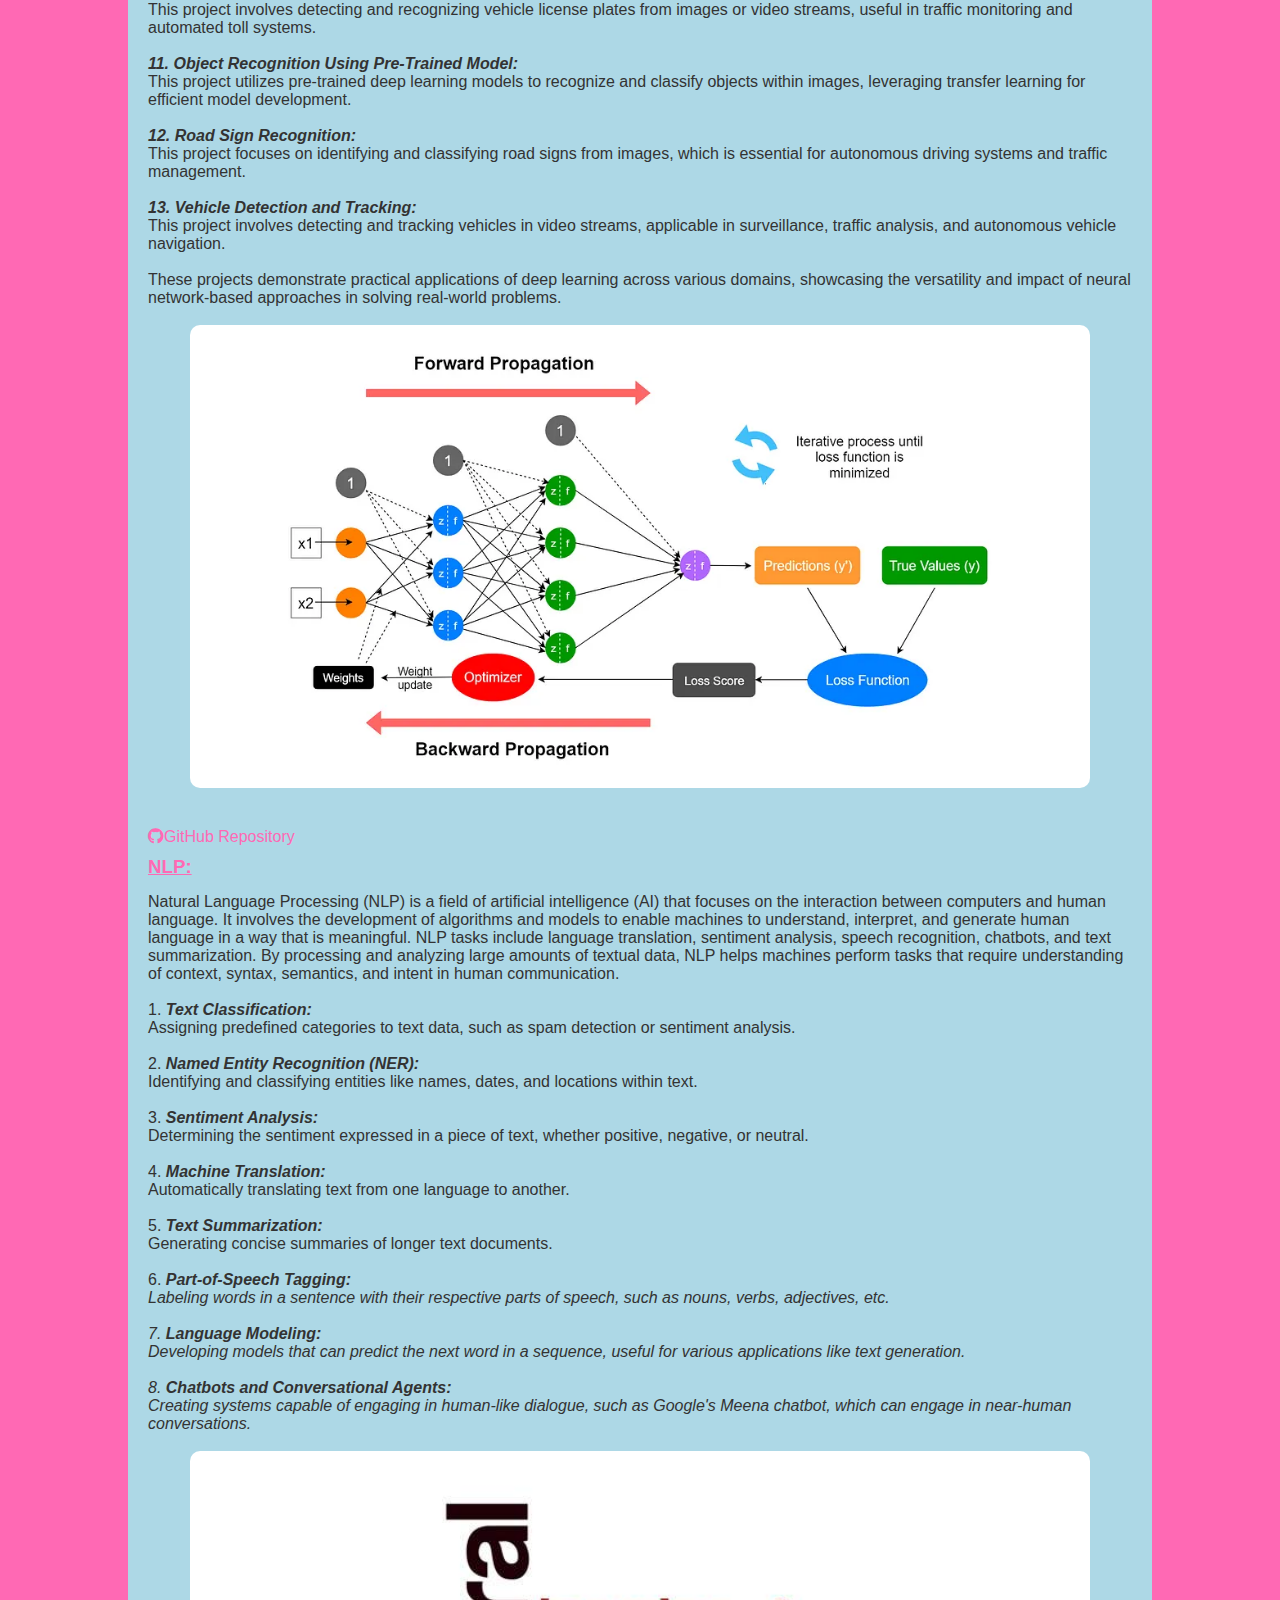
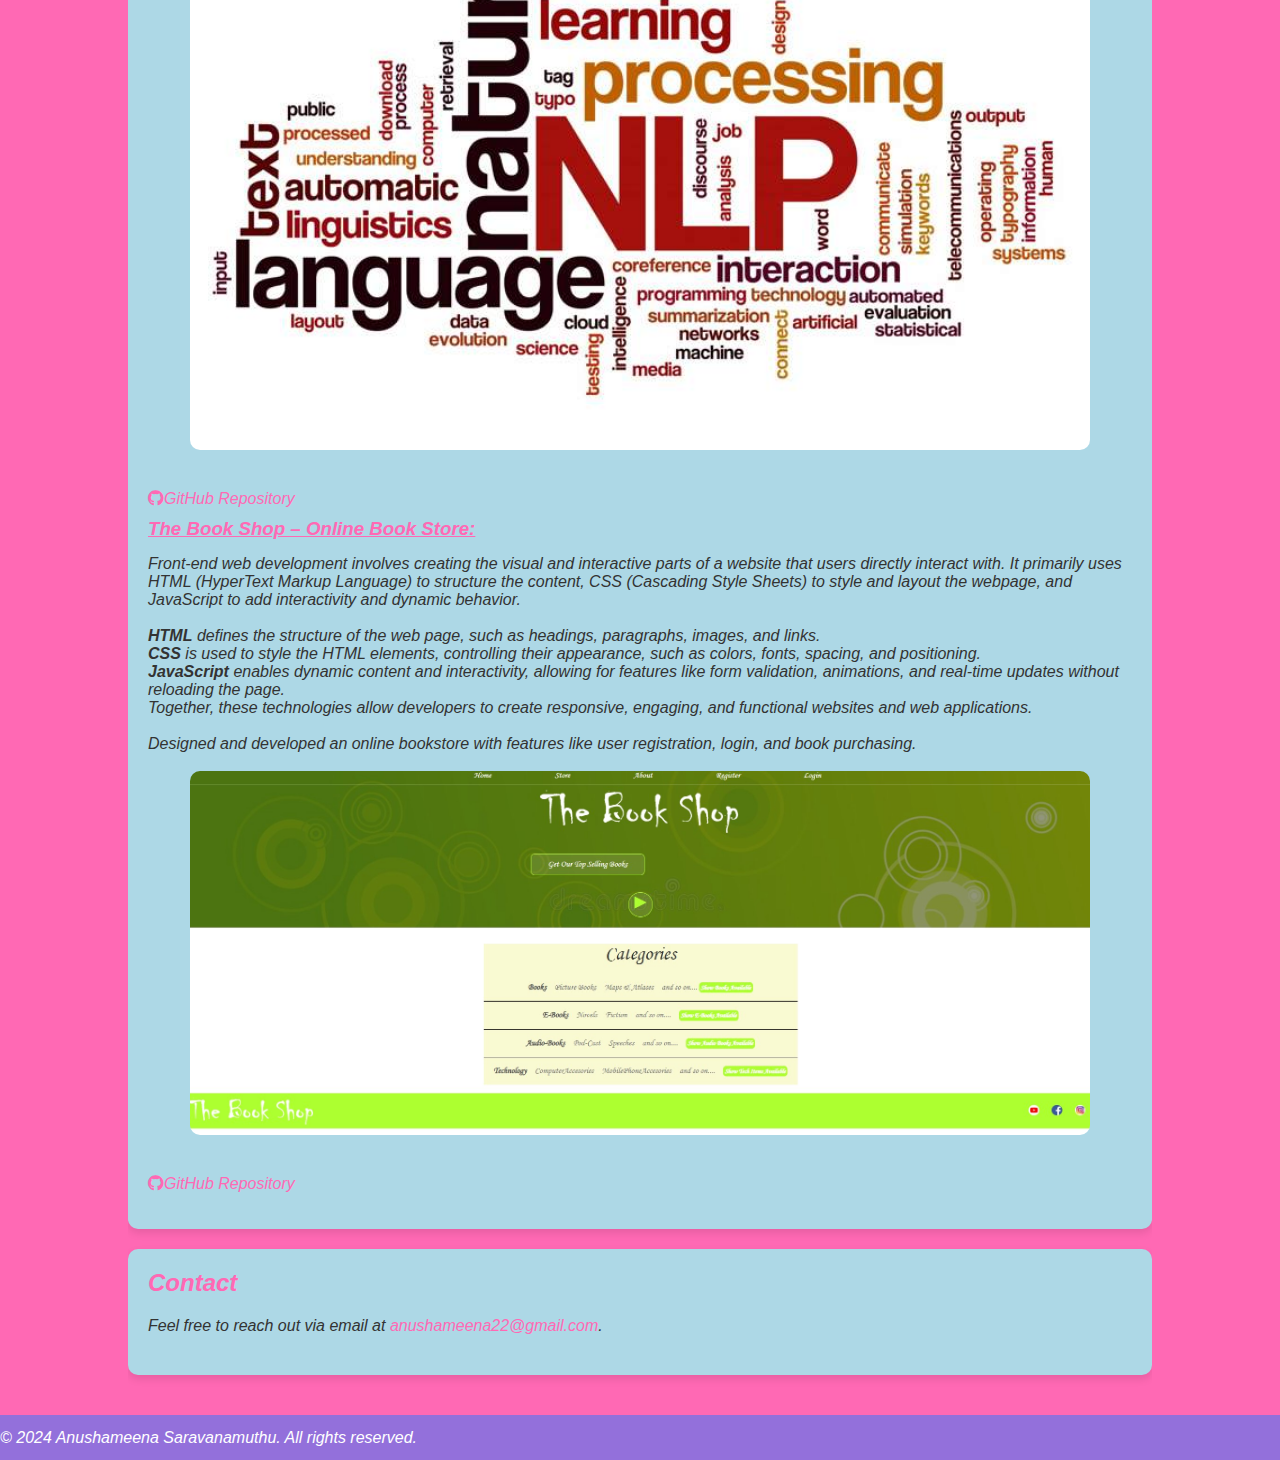
==== commit ff943101: "Update index.html" ====
--- a/index.html
+++ b/index.html
@@ -65,7 +65,7 @@
 Purpose: Tracks objects of a specific color in a video feed using HSV calibration.<br>
 Applications: Robotics, gesture recognition, or interactive games.<br><br>
     <div class="photo-container" style="text-align: center;">
-        <img src="cv.JPEG" alt="Computer Vision" style="width: 900px; height: auto; border-radius: 10px;">
+        <img src="cv.jpeg" alt="Computer Vision" style="width: 900px; height: auto; border-radius: 10px;">
     </div><br><br>
 <a href="https://github.com/Anushameena-S/OpenCV.git" target="_blank"><i class="fab fa-github"></i>GitHub Repository</a></li>
                 <li><h3><u>Machine Learning:</u></h3> Machine learning is a subset of artificial intelligence (AI) that focuses on enabling computers to learn from data and improve over time without explicit programming. It involves developing algorithms that can recognize patterns, make predictions, and make decisions based on past experiences (data). Machine learning techniques include supervised learning, unsupervised learning, and reinforcement learning. It is widely used in applications such as recommendation systems, speech recognition, image classification, and fraud detection. The key idea is that the system becomes more accurate as it is exposed to more data.Here's a brief overview of the projects in Machine Learning,<br><br>
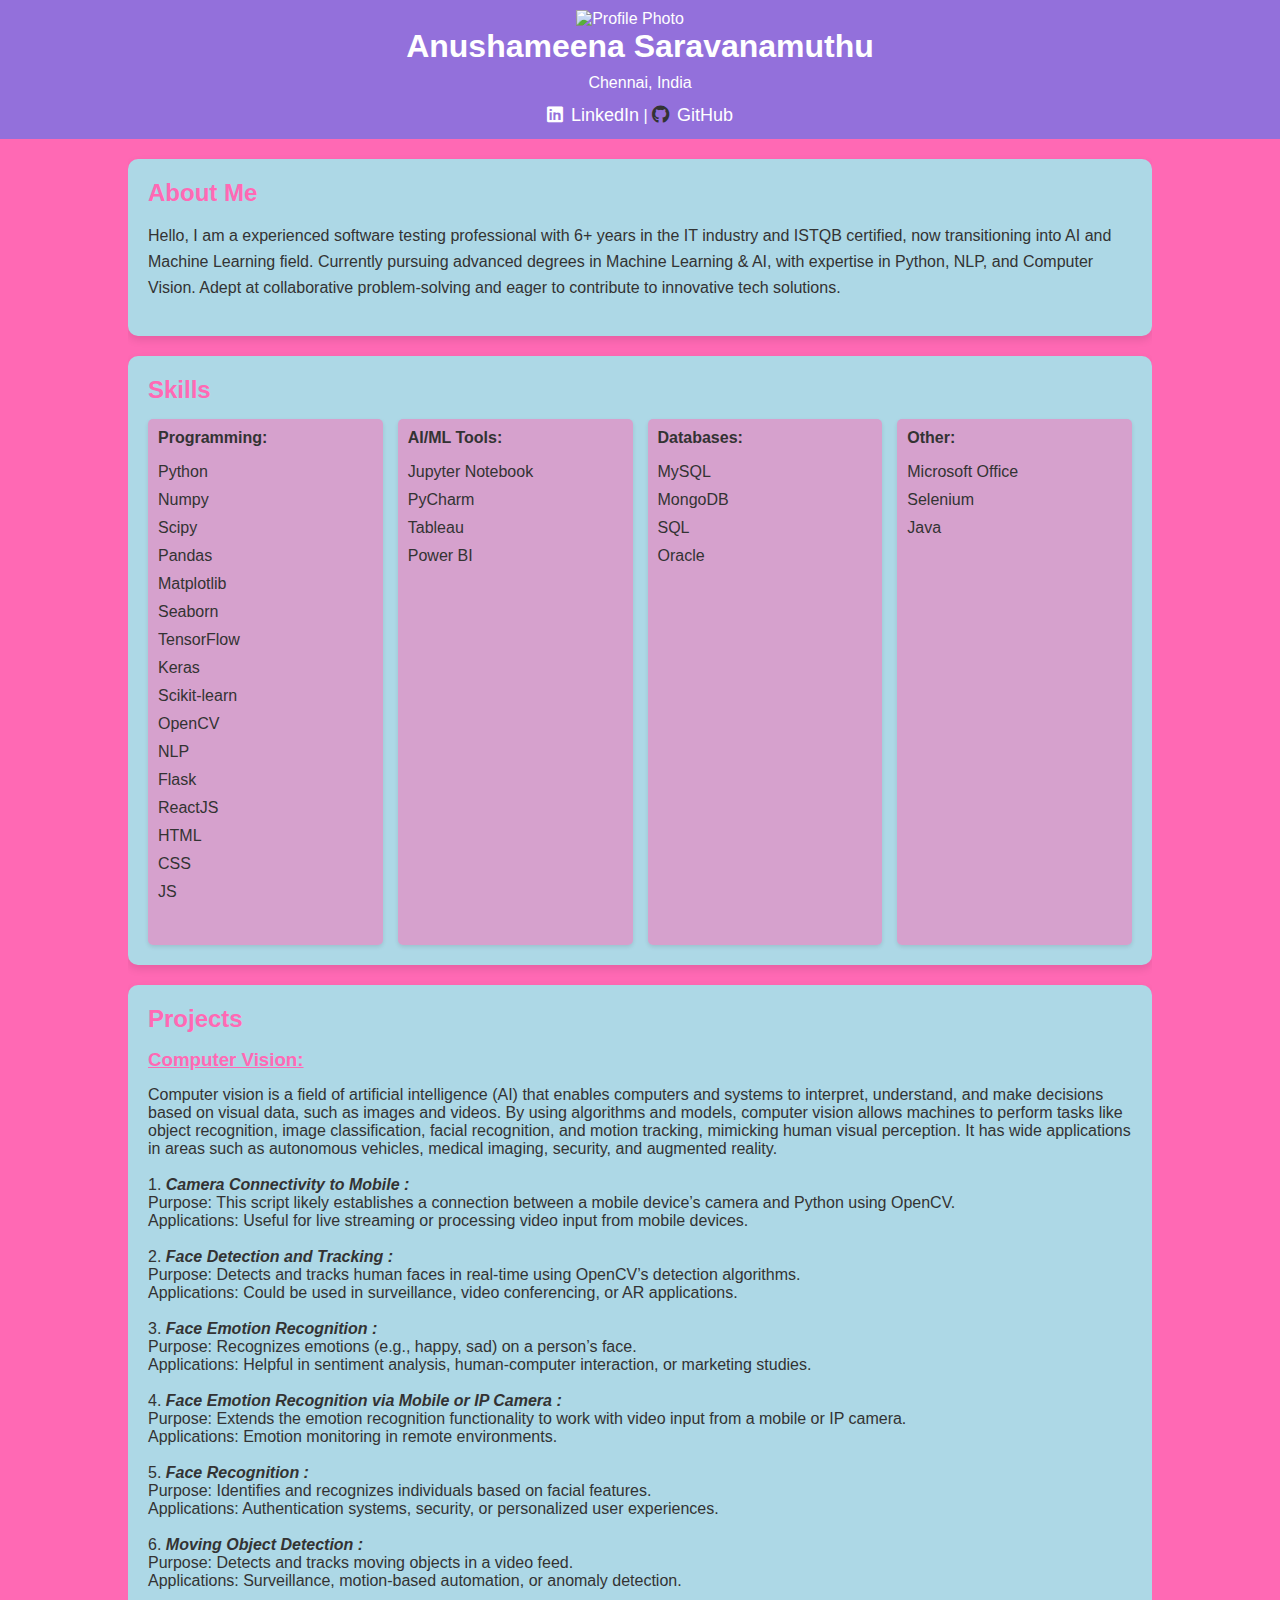
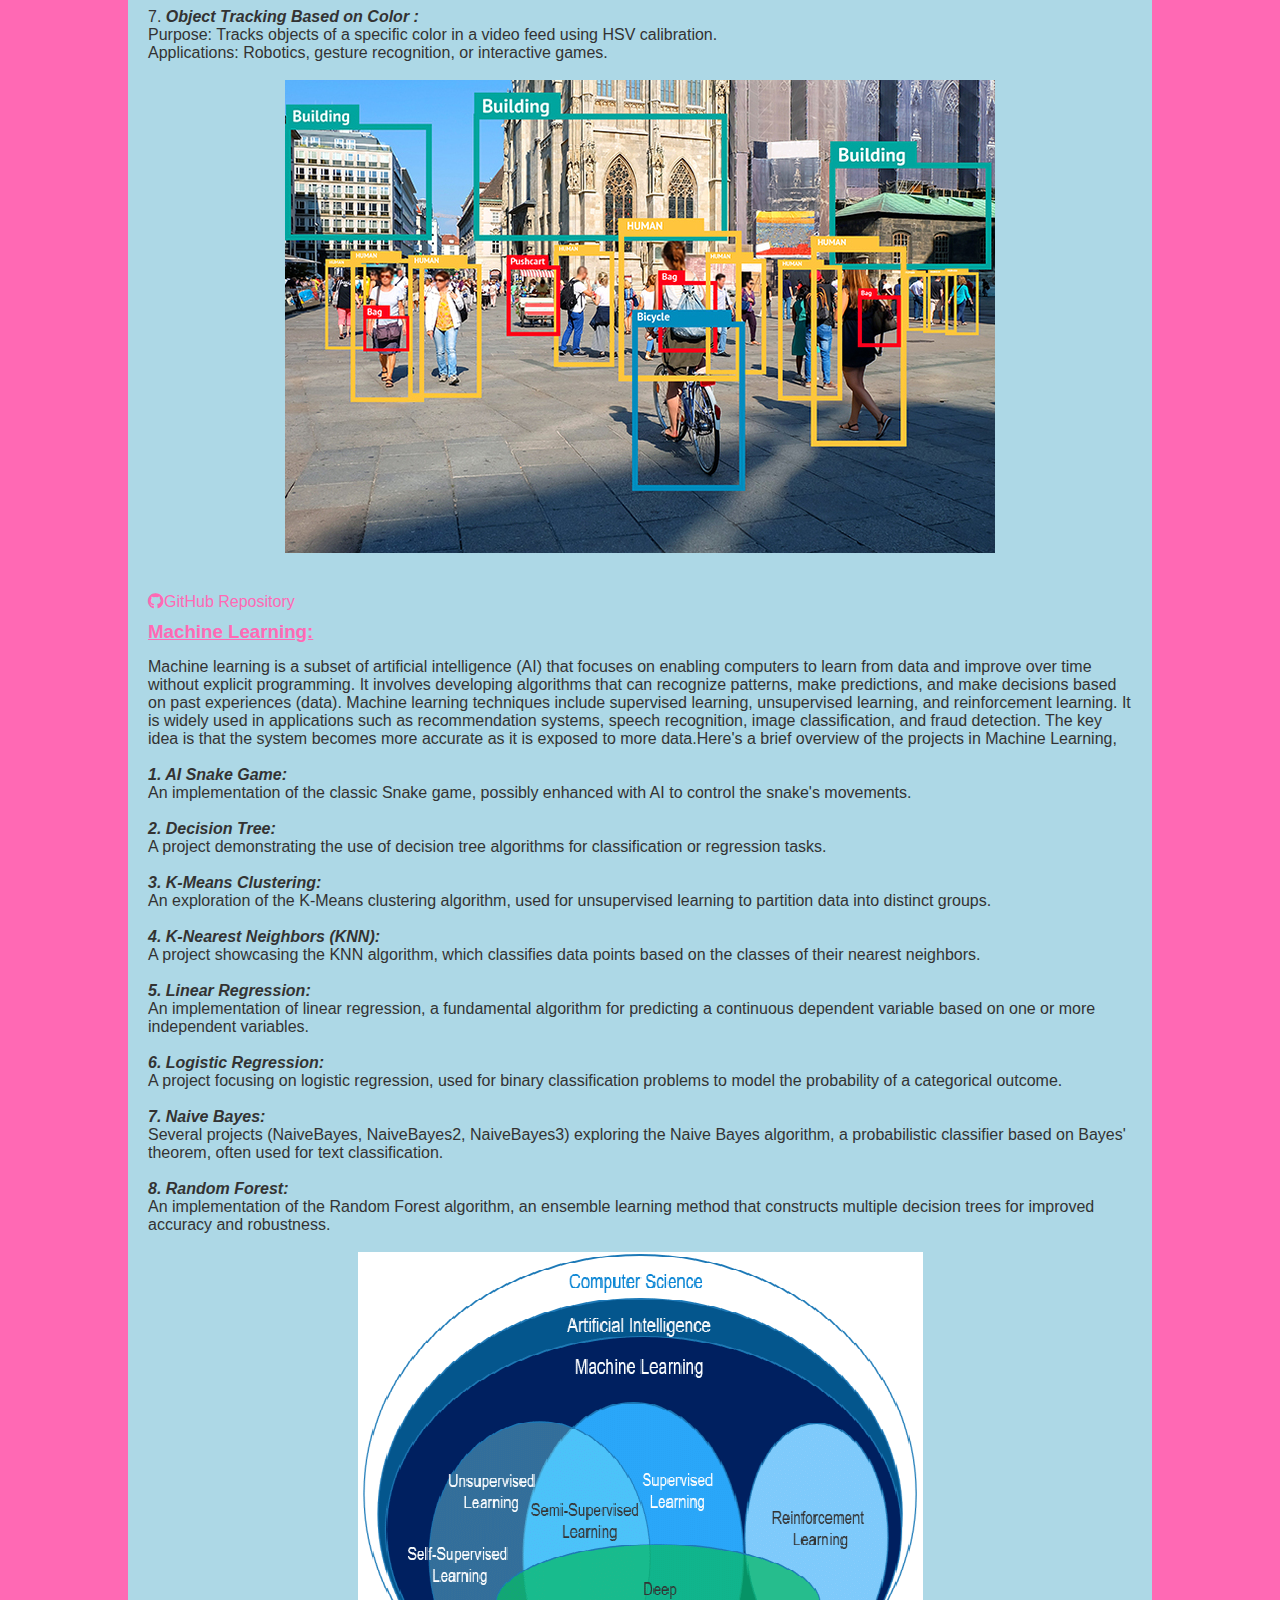
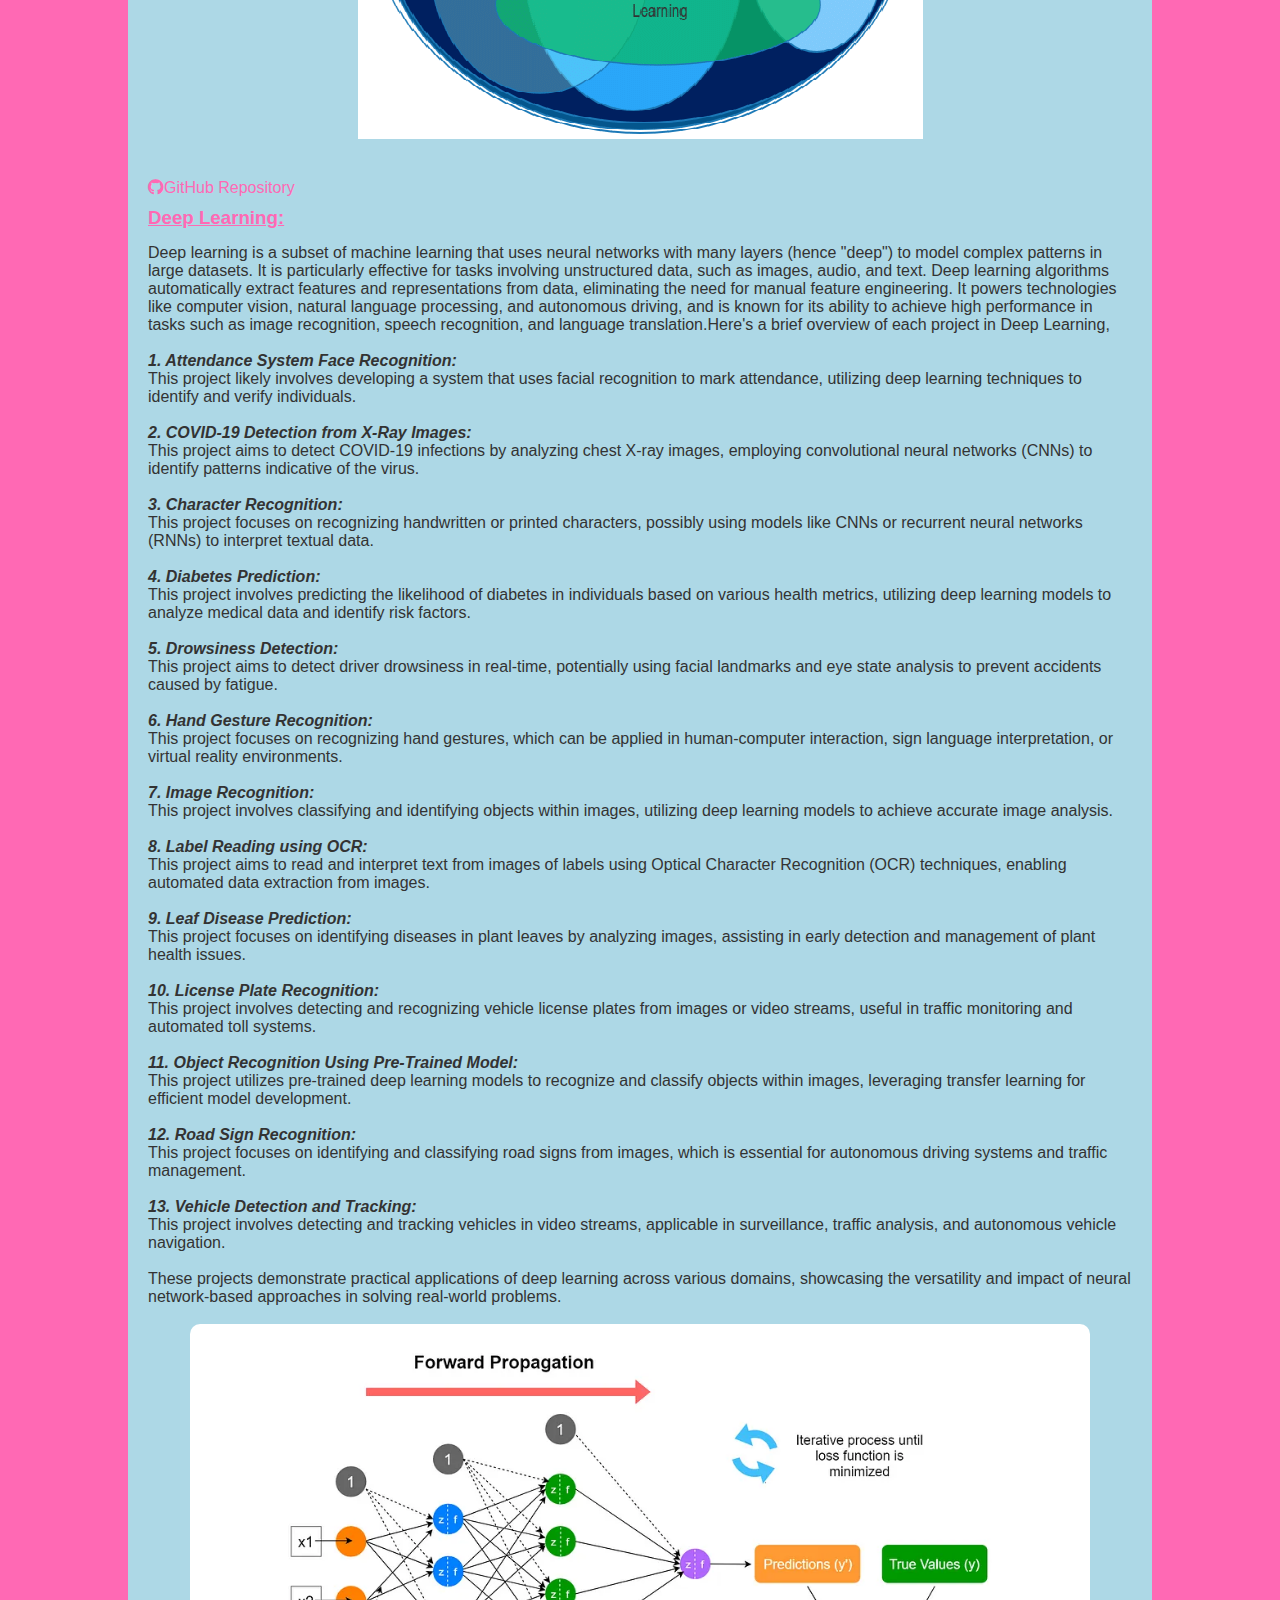
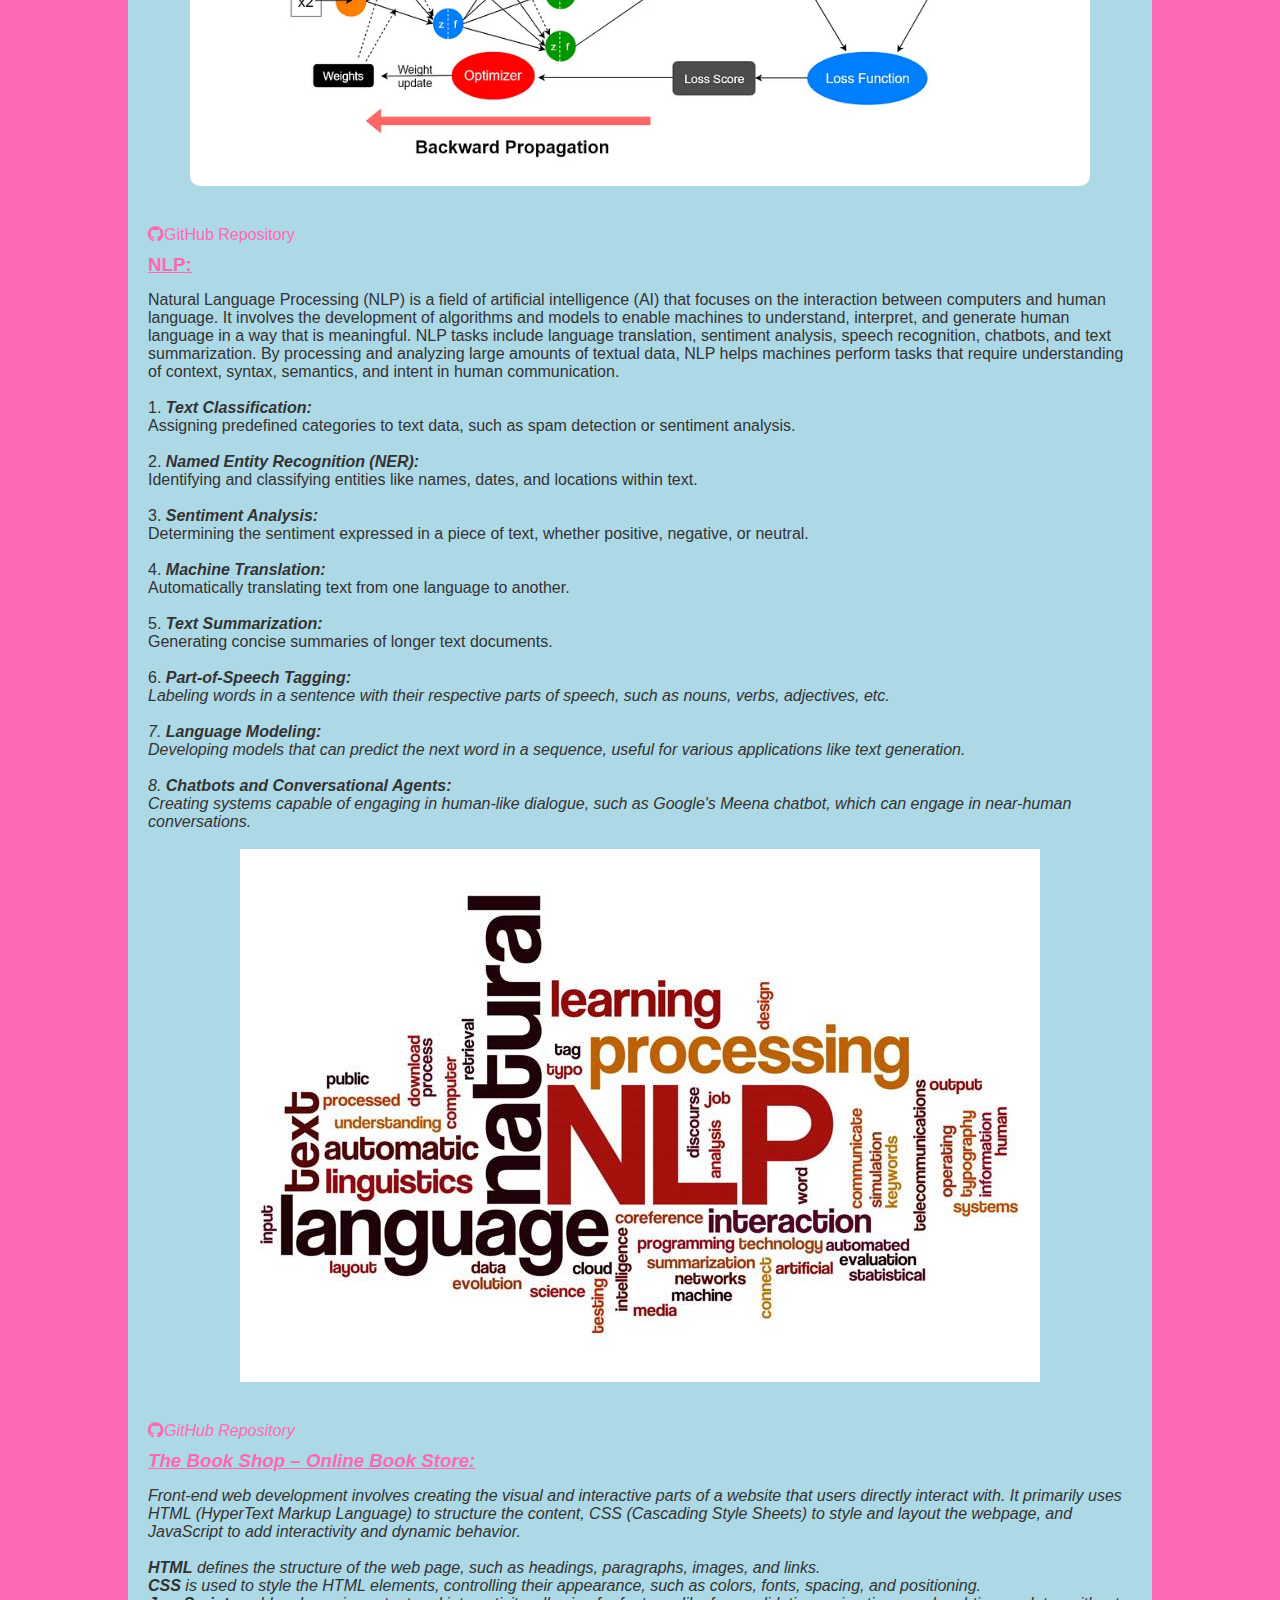
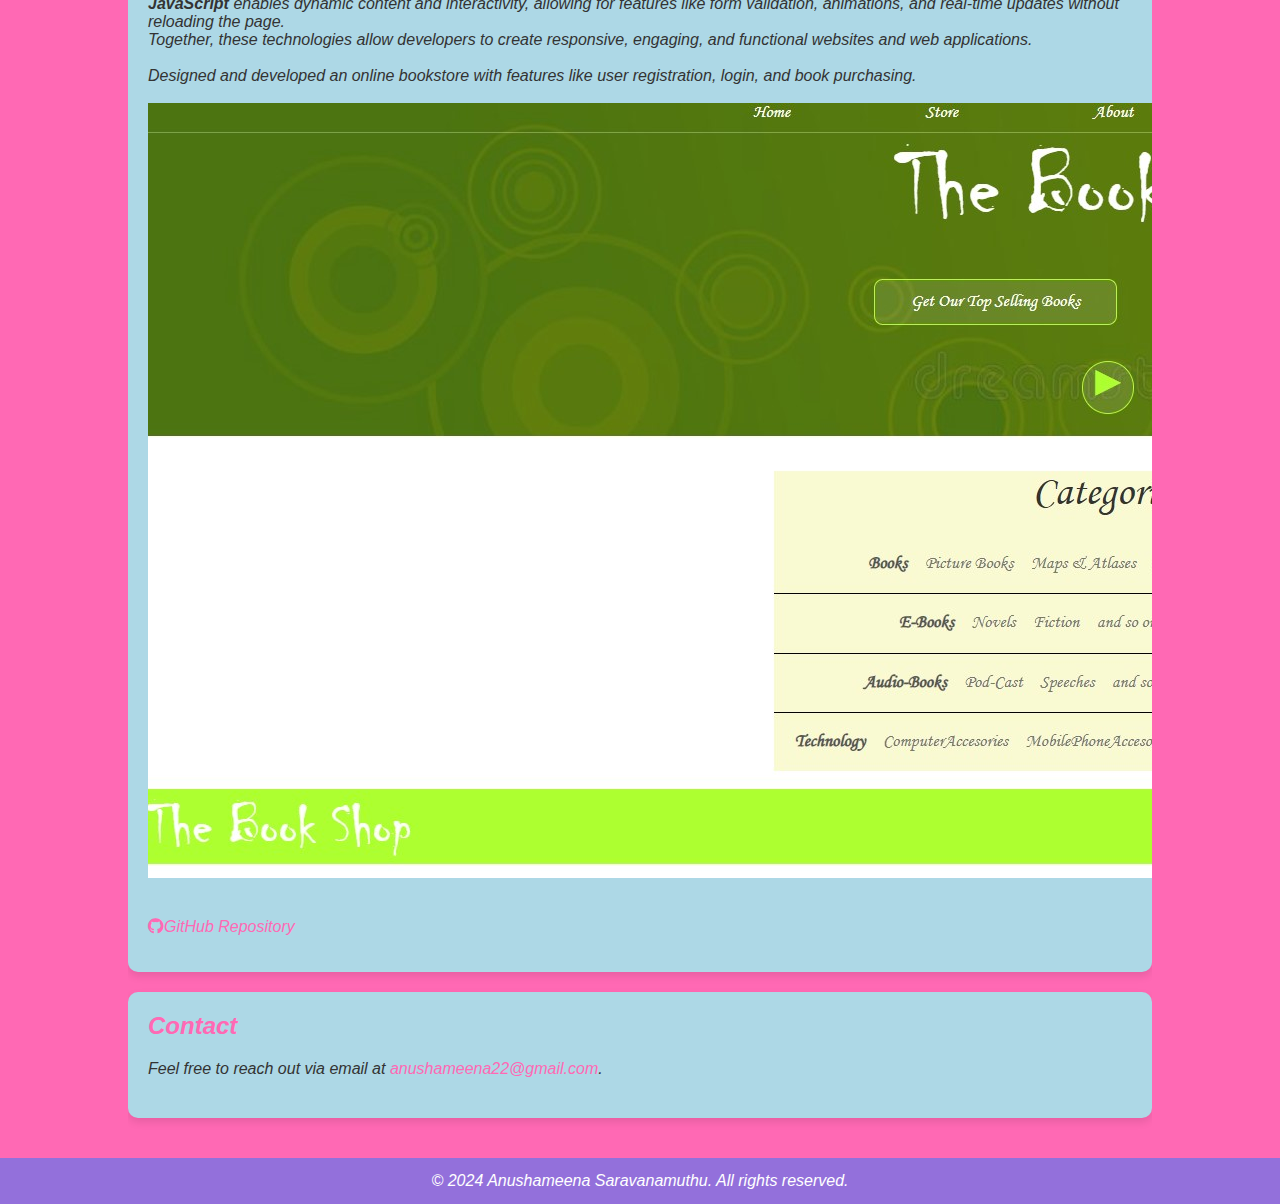
==== commit c16aa2f8: "Add files via upload" ====
--- a/index.html
+++ b/index.html
@@ -12,7 +12,7 @@
 <body>
     <header class="header">
         <div class="container">
-	    <img src="profile.JPG" alt="Profile Photo">
+	    <img src="profile.jpg" alt="Profile Photo">
             <h1>Anushameena Saravanamuthu</h1>
             <p>Chennai, India</p>
             <p>
@@ -65,7 +65,7 @@
 Purpose: Tracks objects of a specific color in a video feed using HSV calibration.<br>
 Applications: Robotics, gesture recognition, or interactive games.<br><br>
     <div class="photo-container" style="text-align: center;">
-        <img src="cv.jpeg" alt="Computer Vision" style="width: 900px; height: auto; border-radius: 10px;">
+        <img src="cv.jpeg" alt="Computer Vision" class="responsive-image">
     </div><br><br>
 <a href="https://github.com/Anushameena-S/OpenCV.git" target="_blank"><i class="fab fa-github"></i>GitHub Repository</a></li>
                 <li><h3><u>Machine Learning:</u></h3> Machine learning is a subset of artificial intelligence (AI) that focuses on enabling computers to learn from data and improve over time without explicit programming. It involves developing algorithms that can recognize patterns, make predictions, and make decisions based on past experiences (data). Machine learning techniques include supervised learning, unsupervised learning, and reinforcement learning. It is widely used in applications such as recommendation systems, speech recognition, image classification, and fraud detection. The key idea is that the system becomes more accurate as it is exposed to more data.Here's a brief overview of the projects in Machine Learning,<br><br>
@@ -86,7 +86,7 @@
 
 <strong><i>8. Random Forest:</i></strong><br> An implementation of the Random Forest algorithm, an ensemble learning method that constructs multiple decision trees for improved accuracy and robustness.<br><br> 
     <div class="photo-container" style="text-align: center;">
-        <img src="ml.png" alt="Machine Learning" style="width: 900px; height: auto; border-radius: 10px;">
+        <img src="ml.png" alt="Machine Learning" class="responsive-image">
     </div><br><br>
 <a href="https://github.com/Anushameena-S/Machine-Learning.git" target="_blank"><i class="fab fa-github"></i>GitHub Repository</a></li>
                 <li><h3><u>Deep Learning:</u></h3> Deep learning is a subset of machine learning that uses neural networks with many layers (hence "deep") to model complex patterns in large datasets. It is particularly effective for tasks involving unstructured data, such as images, audio, and text. Deep learning algorithms automatically extract features and representations from data, eliminating the need for manual feature engineering. It powers technologies like computer vision, natural language processing, and autonomous driving, and is known for its ability to achieve high performance in tasks such as image recognition, speech recognition, and language translation.Here's a brief overview of each project in Deep Learning, <br> <br>
@@ -139,7 +139,7 @@
 
 8. <strong><i>Chatbots and Conversational Agents:</i></strong><br> Creating systems capable of engaging in human-like dialogue, such as Google's Meena chatbot, which can engage in near-human conversations.<br> <br>
     <div class="photo-container" style="text-align: center;">
-        <img src="nlp.jpg" alt="NLP" style="width: 900px; height: auto; border-radius: 10px;">
+        <img src="nlp.jpg" alt="NLP" class="responsive-image">
     </div><br><br>
  <a href="https://github.com/Anushameena-S/NLP.git" target="_blank"><i class="fab fa-github"></i>GitHub Repository</a></li>
         <li><h3><u>The Book Shop – Online Book Store:</u></h3>Front-end web development involves creating the visual and interactive parts of a website that users directly interact with. It primarily uses HTML (HyperText Markup Language) to structure the content, CSS (Cascading Style Sheets) to style and layout the webpage, and JavaScript to add interactivity and dynamic behavior.<br> <br>
@@ -150,7 +150,7 @@
 
 Together, these technologies allow developers to create responsive, engaging, and functional websites and web applications.<br> <br> Designed and developed an online bookstore with features like user registration, login, and book purchasing. <br> <br> 
     <div class="photo-container" style="text-align: center;">
-        <img src="tbs.jpg" alt="Online Book Store" style="width: 900px; height: auto; border-radius: 10px;">
+        <img src="tbs.jpg" alt="Online Book Store" class="responsive-image">
     </div><br><br>
 <a href="https://github.com/Anushameena-S/HTML-CSS-JS-Online-Book-Store-Program-.git" target="_blank"><i class="fab fa-github"></i>GitHub Repository</a></li>
             </ul>
--- a/styles.css
+++ b/styles.css
@@ -1,3 +1,4 @@
+/* Base styles (for larger screens like desktops) */
 body {
     font-family: Arial, sans-serif;
     margin: 0;
@@ -13,30 +14,34 @@
     color: white;
     padding: 10px 0;
     text-align: center;
-}
-
+    justify-content: center; /* Center-align content horizontally */
+}
 
 .header h1, .footer p {
     margin: 0;
     color: #fff; /* Ensure header text is white for better visibility */
 }
 
-
+/* Container */
 .container {
     width: 80%;
     margin: auto;
     overflow: hidden;
 }
 
+/* Header image */
 .header img {
-            width: 150px; /* Set width of the rectangular image */
-            height: 200px; /* Set height to create a rectangle shape */
-            margin-right: 20px; /* Space between the image and text */
-        }
+    width: 150px; /* Set width of the rectangular image */
+    height: 200px; /* Set height to create a rectangle shape */
+    margin-right: 20px; /* Space between the image and text */
+}
+
 .header p {
-            font-size: 16px;
-            margin: 5px 0 0 0;
-        }
+    font-size: 16px;
+    margin: 5px 0 0 0;
+}
+
+/* Links inside header */
 .header a {
     text-decoration: none;
     color: #000;
@@ -55,6 +60,7 @@
     color: #333; /* For GitHub icon */
 }
 
+/* Heading Styles */
 h1, h2, h3 {
     color: #ff69b4;  /* Pink color for headings */
 }
@@ -68,6 +74,7 @@
     text-decoration: underline;
 }
 
+/* Section Styles */
 #summary, #education, #skills, #experience, #projects, #contact {
     margin-bottom: 20px;
     background: #add8e6; /* Light Blue color */
@@ -82,6 +89,7 @@
     box-shadow: 0 8px 16px rgba(0, 0, 0, 0.2);
 }
 
+/* List Styles */
 ul {
     list-style-type: none;
     padding: 0;
@@ -114,10 +122,12 @@
     margin: 20px 0;
 }
 
+/* Links in header */
 .header a {
     color: white;
 }
 
+/* Skills container */
 .skills-container {
     display: flex;
     flex-wrap: wrap;
@@ -131,3 +141,93 @@
     box-shadow: 0 2px 4px rgba(0, 0, 0, 0.1);
     flex: 1 1 200px; /* Flex item properties to handle resizing */
 }
+
+/* Media Queries for responsiveness */
+
+/* Mobile-first styles: apply these by default and then override with larger screens */
+@media (max-width: 768px) {
+    .header {
+        flex-direction: column; /* Stack items vertically on smaller screens */
+        text-align: center;
+    }
+
+    .header img {
+        margin: 0 0 10px 0; /* Adjust margin for smaller screens */
+    }
+
+    .container {
+        width: 90%; /* Use more width on smaller screens */
+    }
+
+    .header a {
+        font-size: 16px;
+    }
+
+    h1, h2, h3 {
+        font-size: 24px; /* Adjust heading sizes for mobile */
+    }
+
+    #summary, #education, #skills, #experience, #projects, #contact {
+        padding: 15px; /* Reduce padding on mobile */
+    }
+
+    .skills-container {
+        display: grid; /* Use grid layout for smaller screens */
+        grid-template-columns: repeat(auto-fill, minmax(150px, 1fr)); /* Flexible grid columns */
+    }
+}
+
+/* Tablet and below styles (for screens <= 768px) */
+@media (max-width: 768px) {
+    .header {
+        padding: 10px;
+        flex-direction: column;
+    }
+
+    .header img {
+        width: 120px; /* Smaller image for tablet/mobile */
+        height: 160px;
+    }
+
+    h1, h2, h3 {
+        font-size: 20px;
+    }
+
+    .container {
+        width: 95%; /* Wider container on smaller screens */
+    }
+
+    .skill-box {
+        flex: 1 1 150px; /* Adjust flex basis for smaller screens */
+    }
+
+    #summary, #education, #skills, #experience, #projects, #contact {
+        padding: 10px; /* Smaller padding */
+    }
+}
+
+/* Desktop Styles (larger screens >= 1024px) */
+@media (min-width: 1024px) {
+    .header {
+        justify-content: flex-start; /* Align header content to the left on desktop */
+    }
+
+    .container {
+        width: 80%; /* Default width for desktops */
+    }
+
+    .header img {
+        width: 150px;
+        height: 200px;
+    }
+
+    .skills-container {
+        display: flex;
+        justify-content: flex-start;
+        gap: 15px;
+    }
+
+    .skill-box {
+        flex: 1 1 200px;
+    }
+}
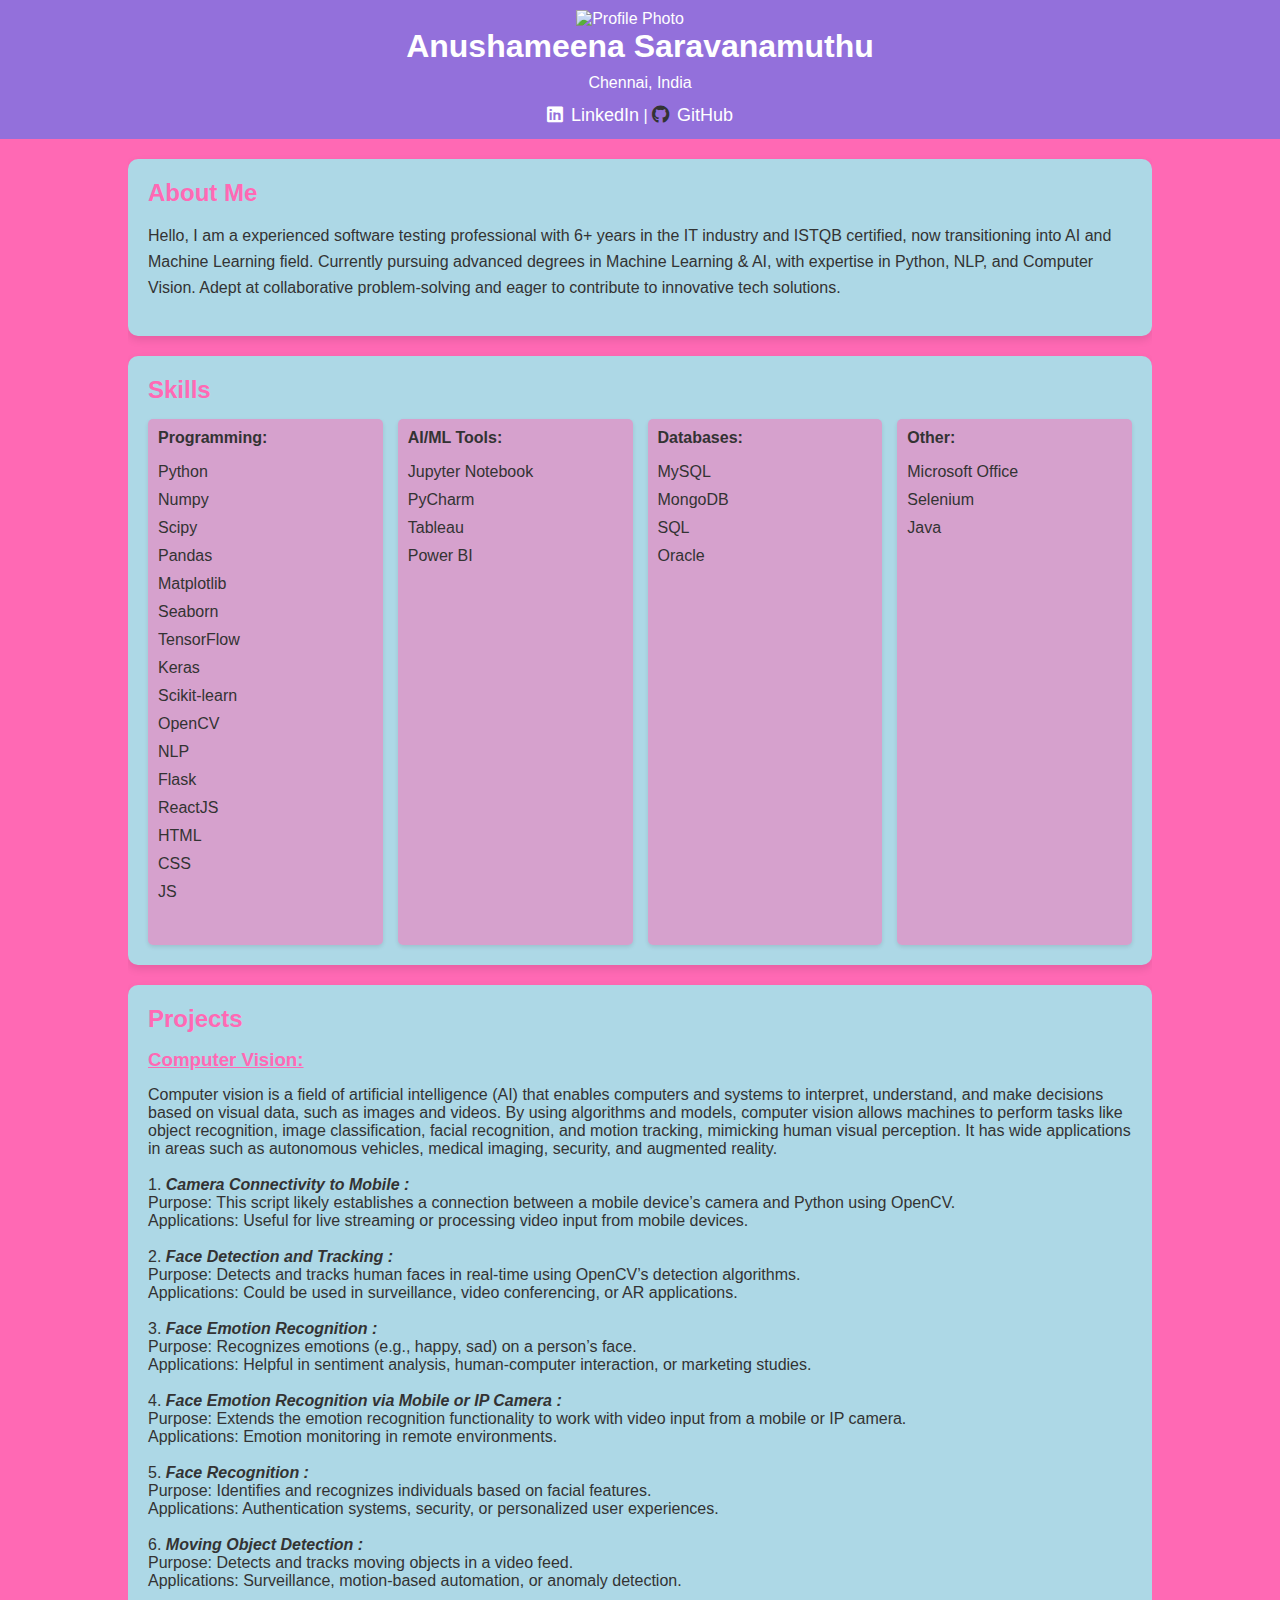
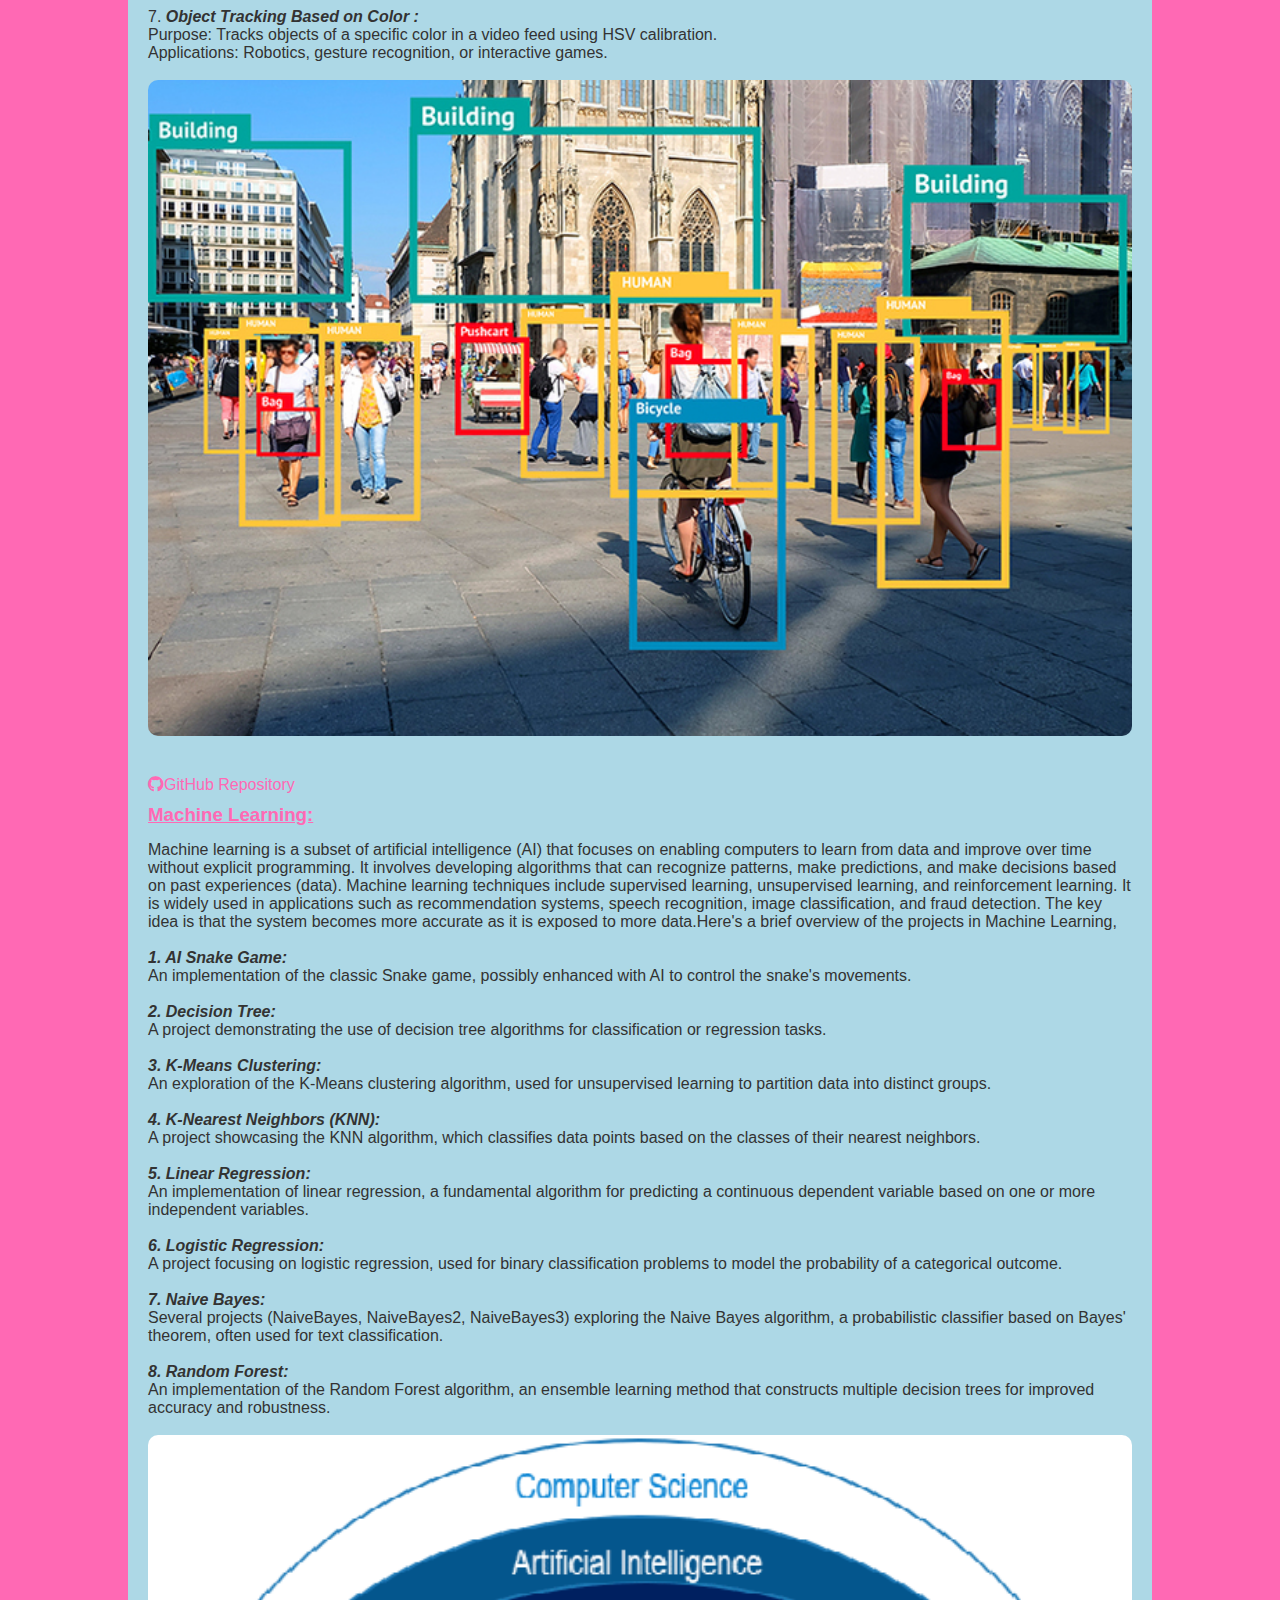
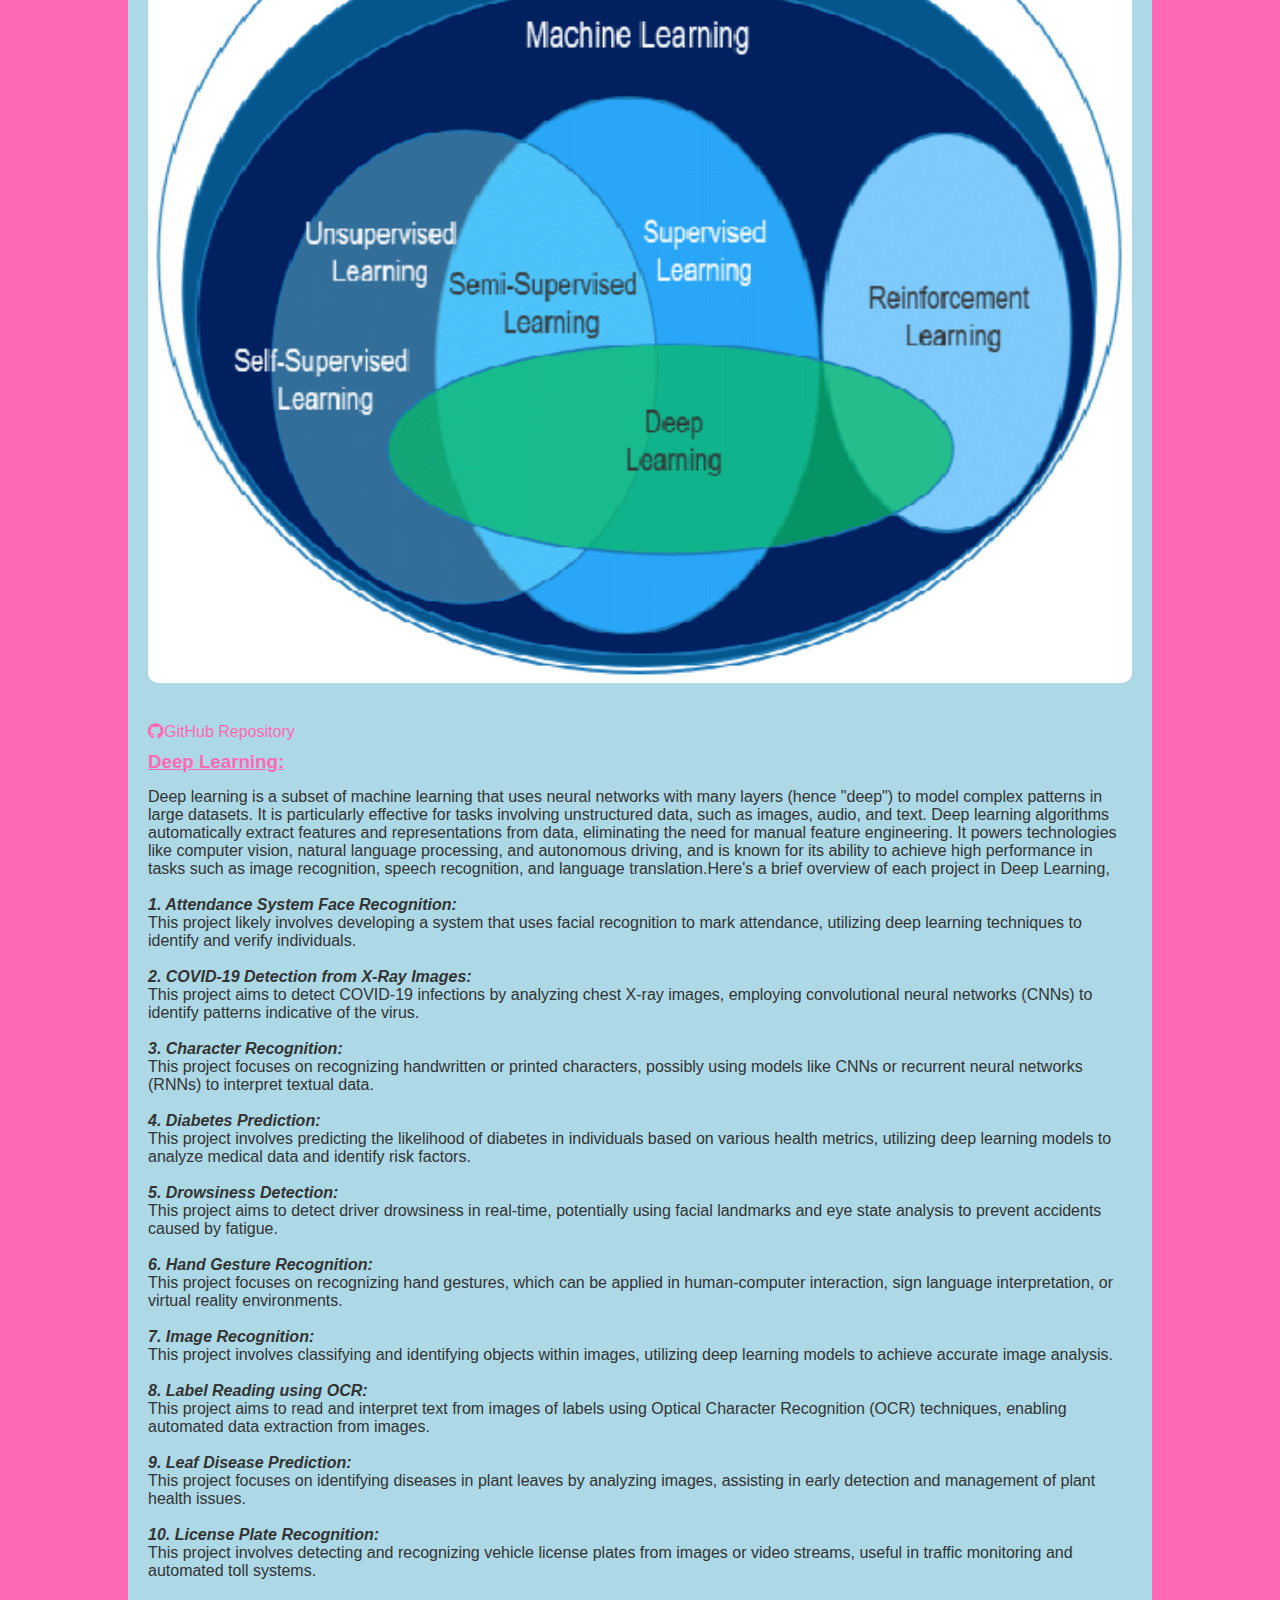
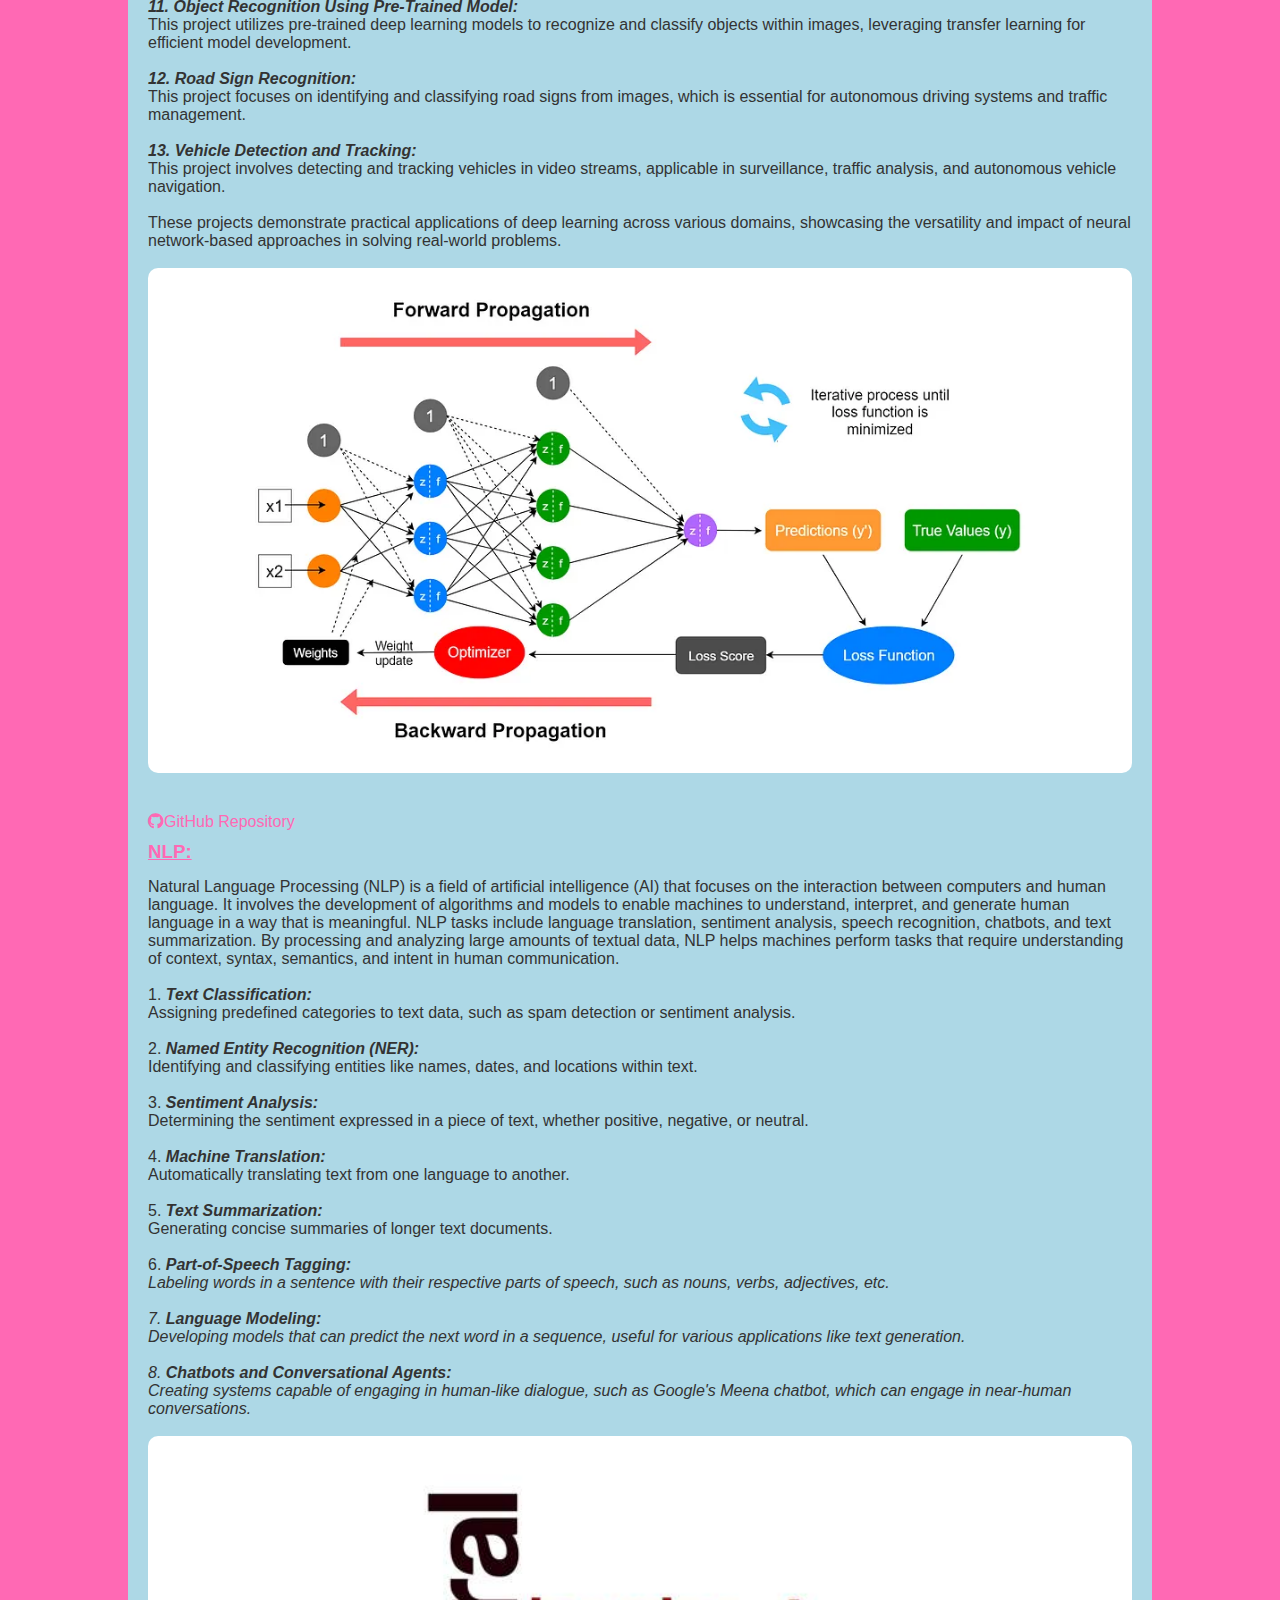
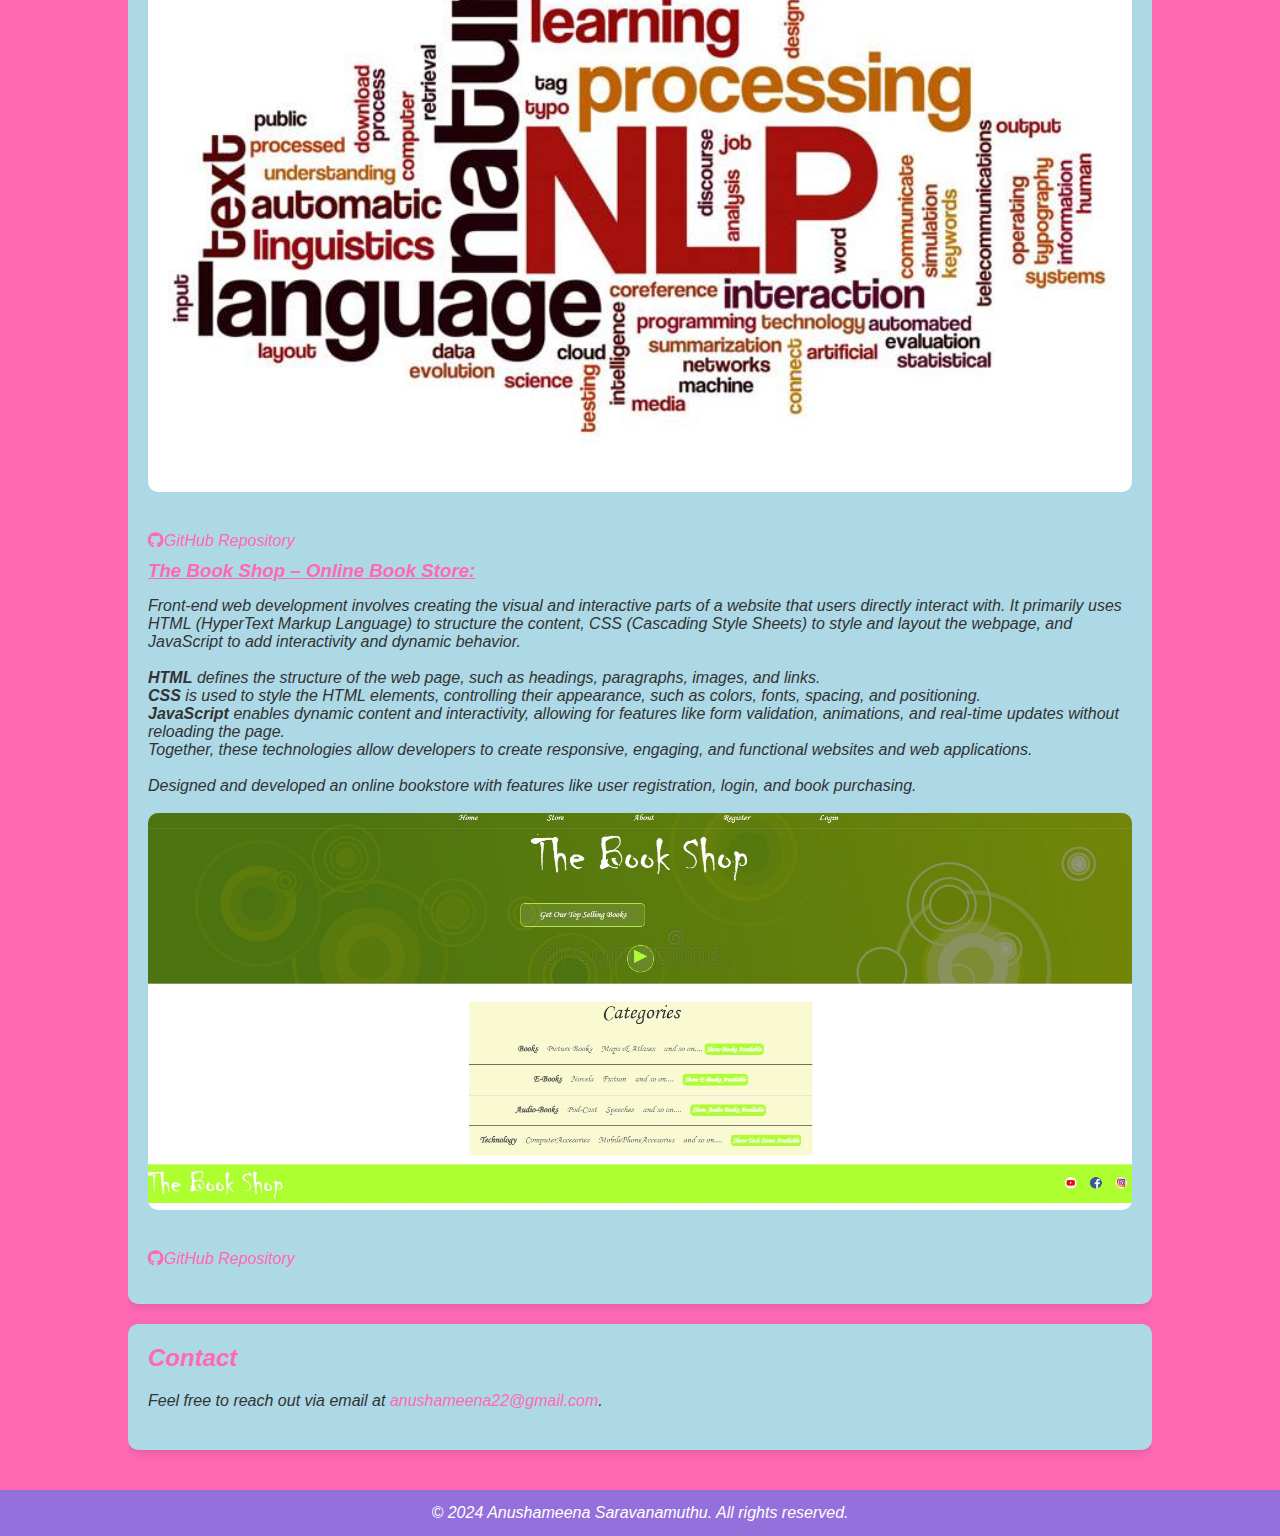
==== commit a0e2bd66: "Add files via upload" ====
--- a/index.html
+++ b/index.html
@@ -119,7 +119,7 @@
 
 These projects demonstrate practical applications of deep learning across various domains, showcasing the versatility and impact of neural network-based approaches in solving real-world problems.<br><br> 
     <div class="photo-container" style="text-align: center;">
-        <img src="dl.jpg" alt="Deep Learning" style="width: 900px; height: auto; border-radius: 10px;">
+        <img src="dl.jpg" alt="Deep Learning" class="responsive-image">
     </div><br><br>
 <a href="https://github.com/Anushameena-S/Deep-Learning.git" target="_blank"><i class="fab fa-github"></i>GitHub Repository</a></li>
 		<li><h3><u>NLP:</u></h3> Natural Language Processing (NLP) is a field of artificial intelligence (AI) that focuses on the interaction between computers and human language. It involves the development of algorithms and models to enable machines to understand, interpret, and generate human language in a way that is meaningful. NLP tasks include language translation, sentiment analysis, speech recognition, chatbots, and text summarization. By processing and analyzing large amounts of textual data, NLP helps machines perform tasks that require understanding of context, syntax, semantics, and intent in human communication. <br><br>
--- a/styles.css
+++ b/styles.css
@@ -141,6 +141,12 @@
     box-shadow: 0 2px 4px rgba(0, 0, 0, 0.1);
     flex: 1 1 200px; /* Flex item properties to handle resizing */
 }
+.responsive-image {
+    max-width: 100%;   /* Image will scale to 100% of its container */
+    height: auto;      /* Maintains aspect ratio */
+    border-radius: 10px;  /* Rounded corners */
+}
+
 
 /* Media Queries for responsiveness */
 
@@ -151,10 +157,6 @@
         text-align: center;
     }
 
-    .header img {
-        margin: 0 0 10px 0; /* Adjust margin for smaller screens */
-    }
-
     .container {
         width: 90%; /* Use more width on smaller screens */
     }
@@ -174,6 +176,9 @@
     .skills-container {
         display: grid; /* Use grid layout for smaller screens */
         grid-template-columns: repeat(auto-fill, minmax(150px, 1fr)); /* Flexible grid columns */
+    }
+	    .responsive-image {
+        width: 100%;  /* Ensures the image is full width on small screens */
     }
 }
 
@@ -184,11 +189,6 @@
         flex-direction: column;
     }
 
-    .header img {
-        width: 120px; /* Smaller image for tablet/mobile */
-        height: 160px;
-    }
-
     h1, h2, h3 {
         font-size: 20px;
     }
@@ -203,6 +203,9 @@
 
     #summary, #education, #skills, #experience, #projects, #contact {
         padding: 10px; /* Smaller padding */
+    }
+    .responsive-image {
+        width: 100%;  /* Ensures the image is full width on small screens */
     }
 }
 
@@ -216,11 +219,6 @@
         width: 80%; /* Default width for desktops */
     }
 
-    .header img {
-        width: 150px;
-        height: 200px;
-    }
-
     .skills-container {
         display: flex;
         justify-content: flex-start;
@@ -230,4 +228,7 @@
     .skill-box {
         flex: 1 1 200px;
     }
-}
+    .responsive-image {
+        width: 100%;  /* Ensures the image is full width on small screens */
+    }
+}
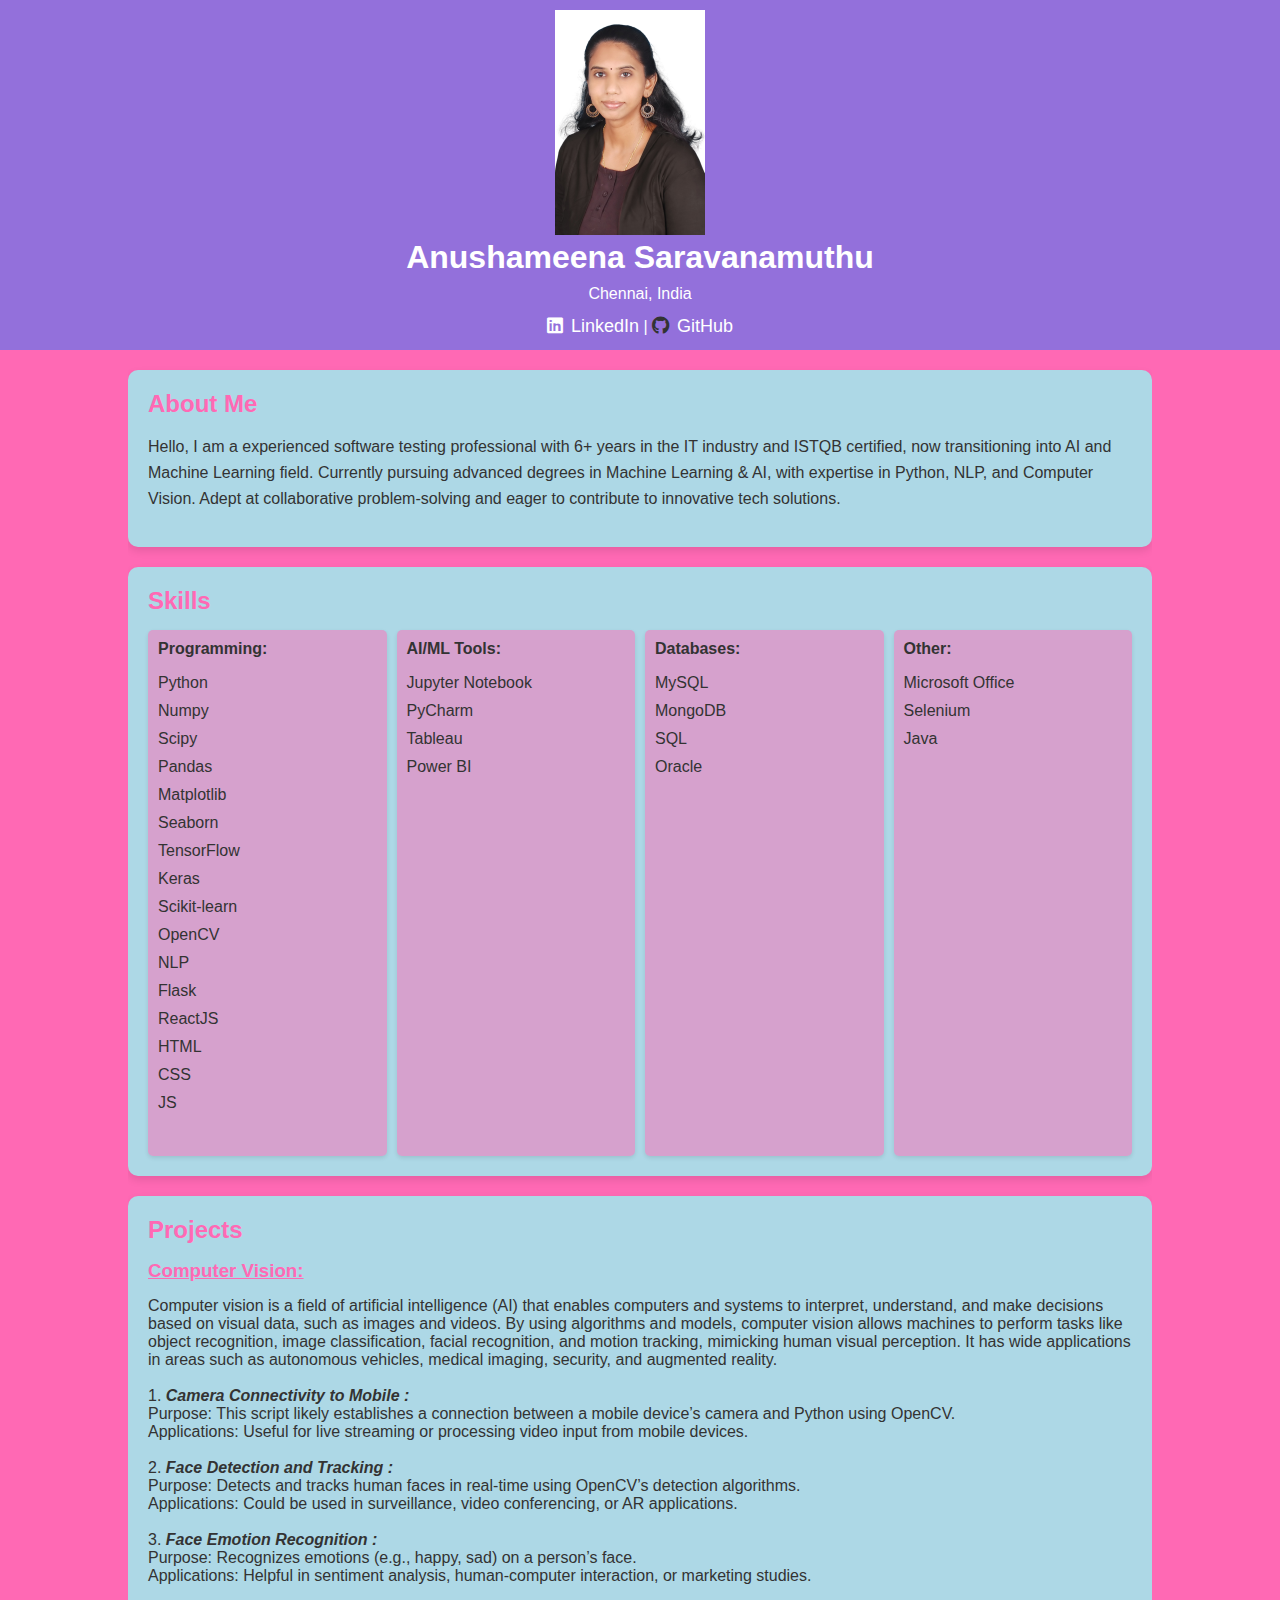
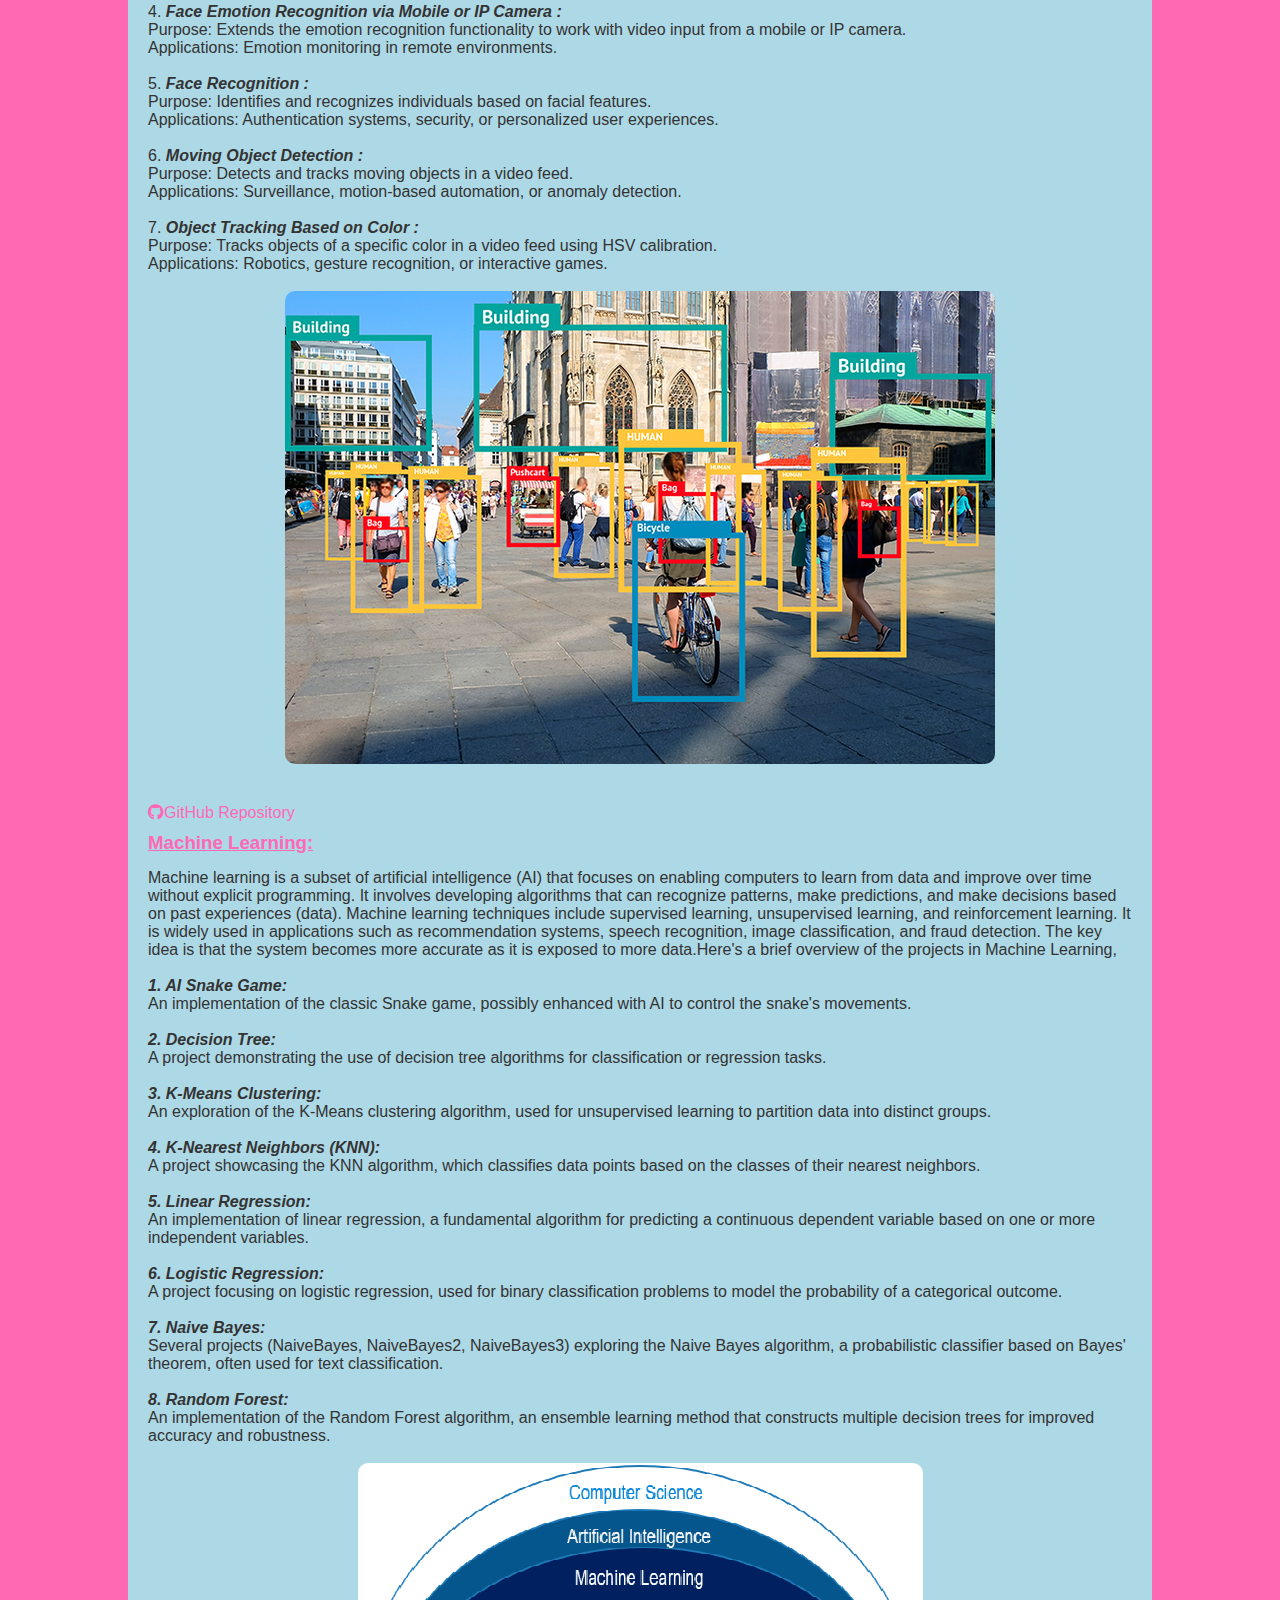
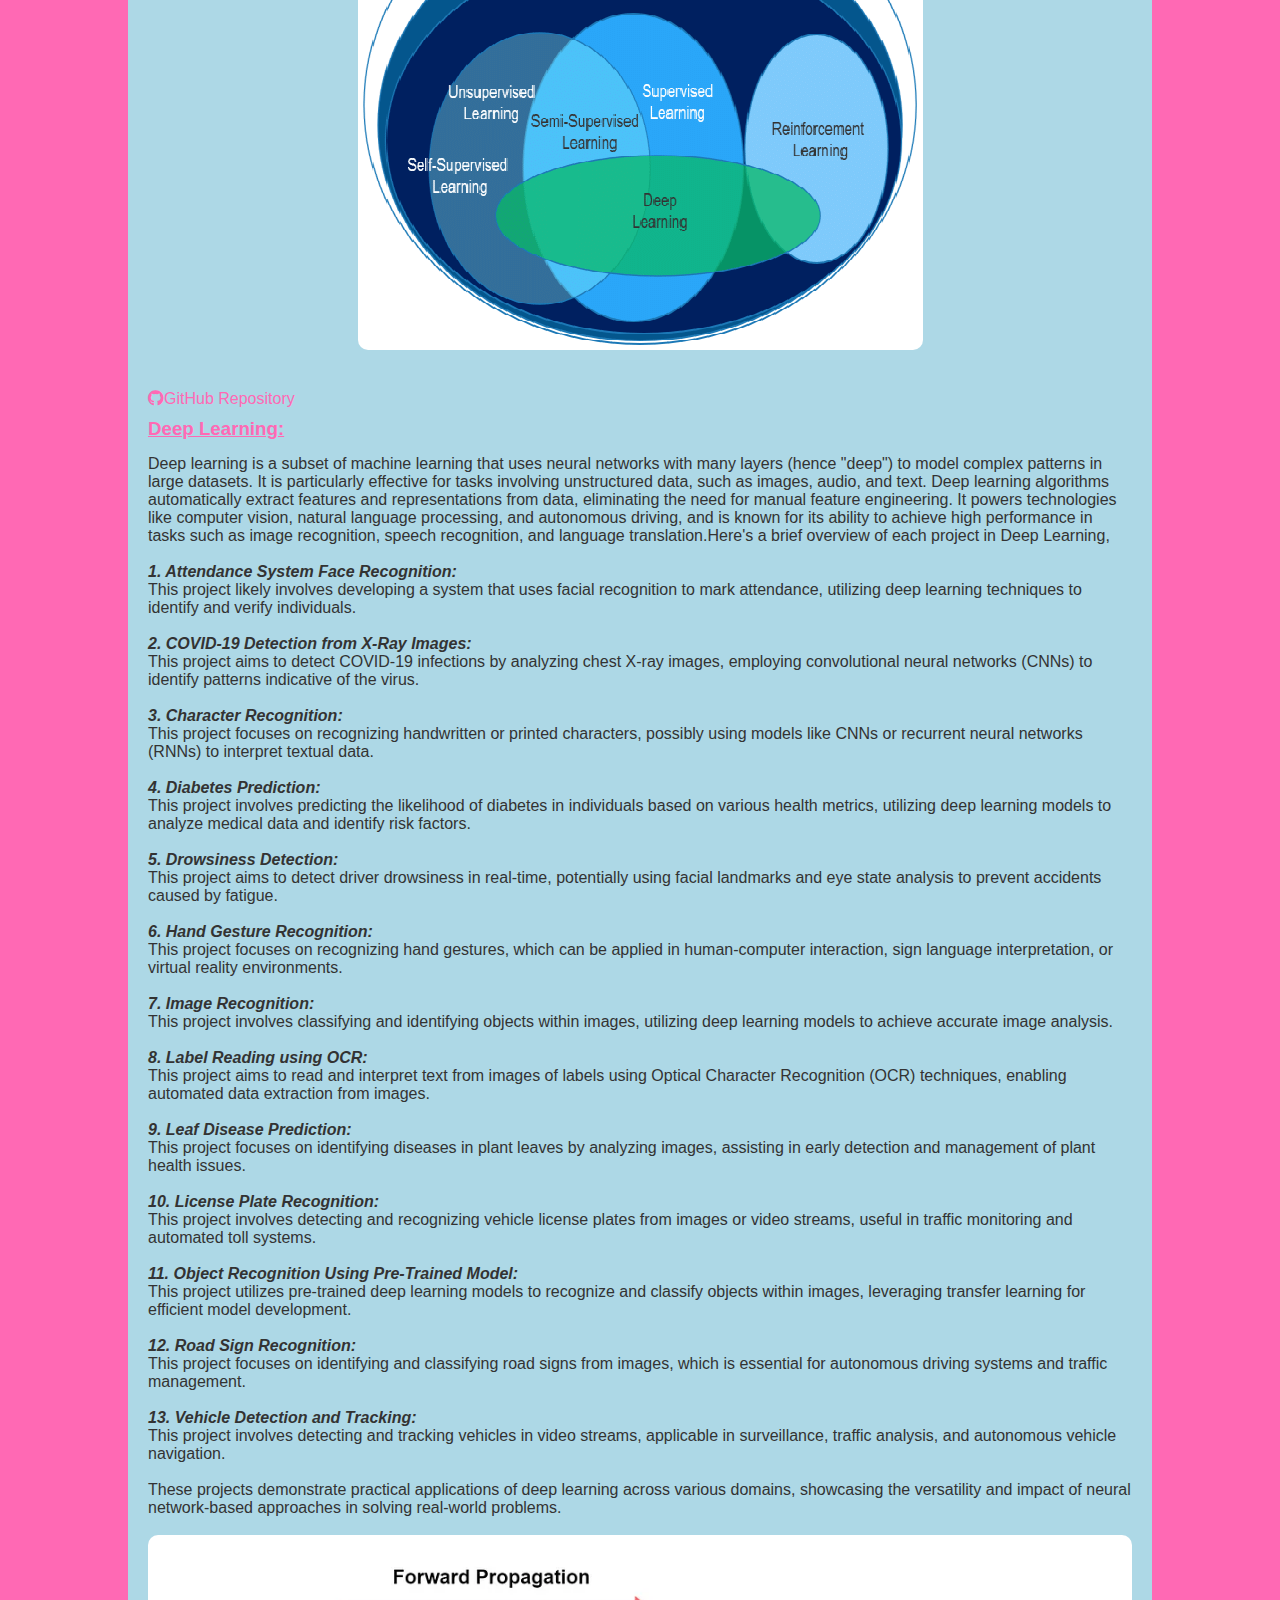
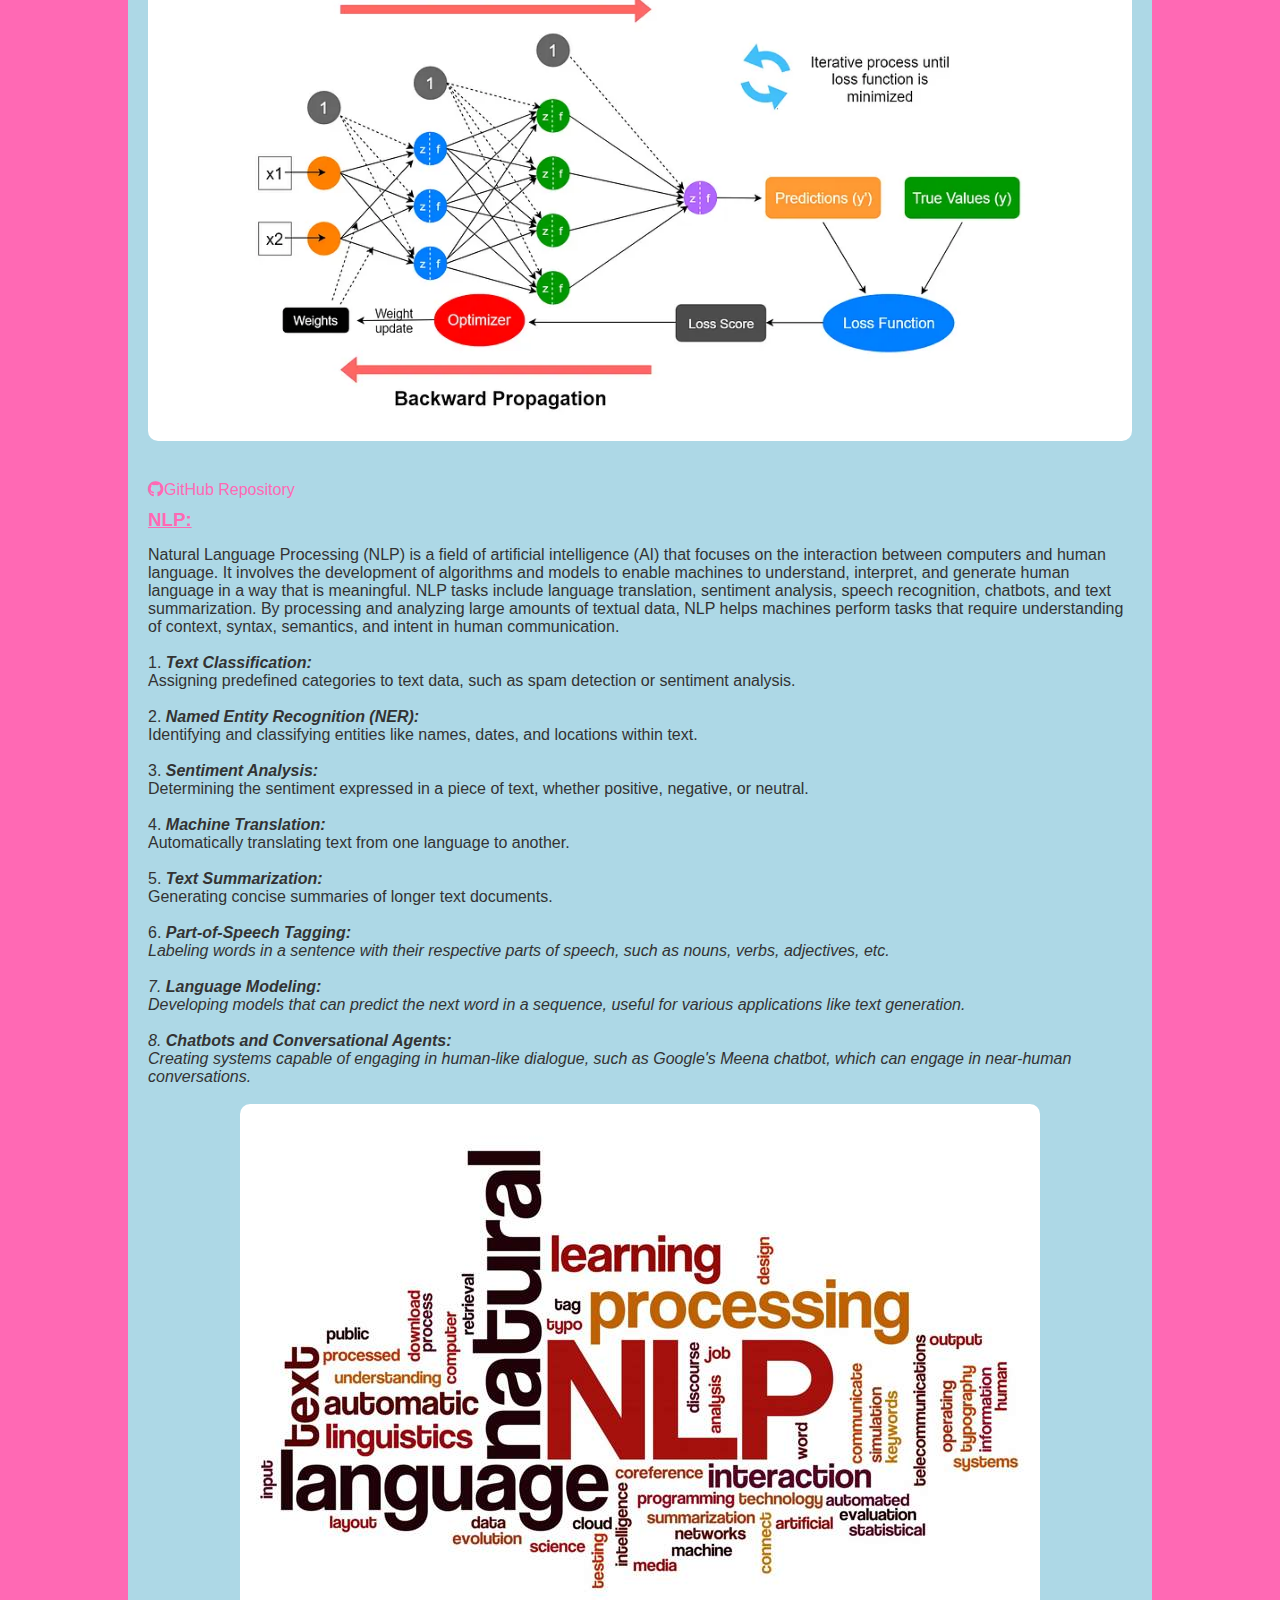
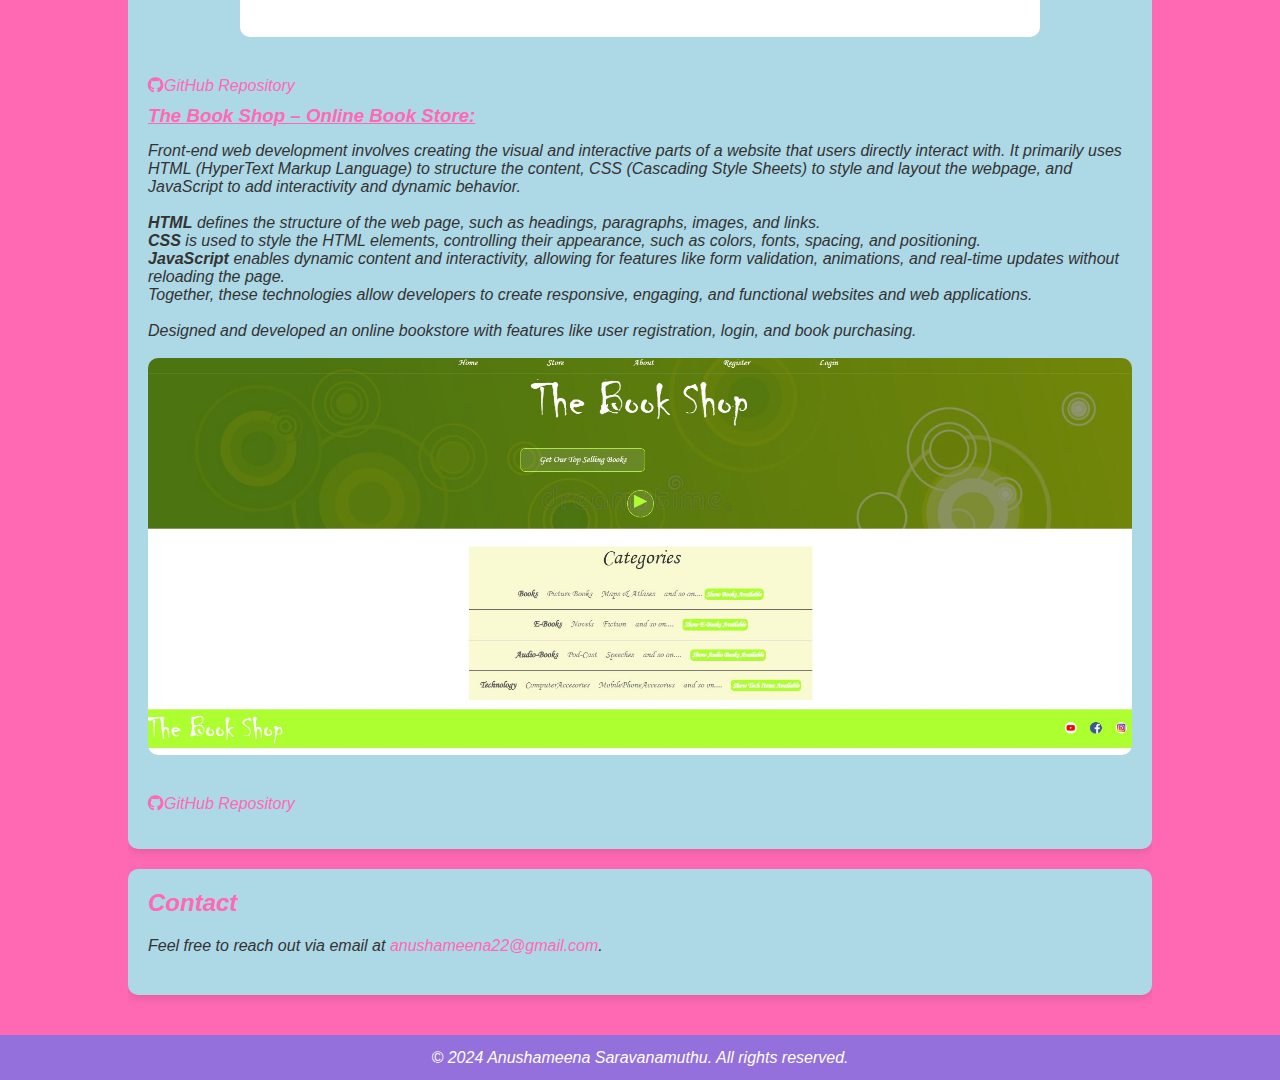
==== commit ac525cae: "Update index.html" ====
--- a/index.html
+++ b/index.html
@@ -12,7 +12,7 @@
 <body>
     <header class="header">
         <div class="container">
-	    <img src="profile.jpg" alt="Profile Photo">
+	    <img src="profile.JPG" alt="Profile Photo">
             <h1>Anushameena Saravanamuthu</h1>
             <p>Chennai, India</p>
             <p>
--- a/styles.css
+++ b/styles.css
@@ -32,9 +32,13 @@
 /* Header image */
 .header img {
     width: 150px; /* Set width of the rectangular image */
-    height: 200px; /* Set height to create a rectangle shape */
+    height: auto; /* Set height to auto to maintain aspect ratio */
+    /* max-width: 100%; Ensure the image is responsive and scales down on smaller screens */
     margin-right: 20px; /* Space between the image and text */
+    /*display: block;  Ensure the image behaves as a block-level element */
+    /*object-fit: cover;  Ensures the image fits within the bounds without stretching */
 }
+
 
 .header p {
     font-size: 16px;
@@ -152,83 +156,38 @@
 
 /* Mobile-first styles: apply these by default and then override with larger screens */
 @media (max-width: 768px) {
-    .header {
+.header {
         flex-direction: column; /* Stack items vertically on smaller screens */
         text-align: center;
     }
+.header img {
+        width: 120px; /* You can make the image smaller on mobile if necessary */
+        height: auto;
+        margin-right: 0; /* Reset margin for mobile */
+        margin-bottom: 10px; /* Optionally add some bottom margin */
+    }
 
-    .container {
+.container {
         width: 90%; /* Use more width on smaller screens */
     }
 
-    .header a {
+.header a {
         font-size: 16px;
     }
 
-    h1, h2, h3 {
+h1, h2, h3 {
         font-size: 24px; /* Adjust heading sizes for mobile */
     }
 
-    #summary, #education, #skills, #experience, #projects, #contact {
+#summary, #education, #skills, #experience, #projects, #contact {
         padding: 15px; /* Reduce padding on mobile */
     }
 
-    .skills-container {
+.skills-container {
         display: grid; /* Use grid layout for smaller screens */
         grid-template-columns: repeat(auto-fill, minmax(150px, 1fr)); /* Flexible grid columns */
     }
-	    .responsive-image {
+.responsive-image {
         width: 100%;  /* Ensures the image is full width on small screens */
     }
 }
-
-/* Tablet and below styles (for screens <= 768px) */
-@media (max-width: 768px) {
-    .header {
-        padding: 10px;
-        flex-direction: column;
-    }
-
-    h1, h2, h3 {
-        font-size: 20px;
-    }
-
-    .container {
-        width: 95%; /* Wider container on smaller screens */
-    }
-
-    .skill-box {
-        flex: 1 1 150px; /* Adjust flex basis for smaller screens */
-    }
-
-    #summary, #education, #skills, #experience, #projects, #contact {
-        padding: 10px; /* Smaller padding */
-    }
-    .responsive-image {
-        width: 100%;  /* Ensures the image is full width on small screens */
-    }
-}
-
-/* Desktop Styles (larger screens >= 1024px) */
-@media (min-width: 1024px) {
-    .header {
-        justify-content: flex-start; /* Align header content to the left on desktop */
-    }
-
-    .container {
-        width: 80%; /* Default width for desktops */
-    }
-
-    .skills-container {
-        display: flex;
-        justify-content: flex-start;
-        gap: 15px;
-    }
-
-    .skill-box {
-        flex: 1 1 200px;
-    }
-    .responsive-image {
-        width: 100%;  /* Ensures the image is full width on small screens */
-    }
-}
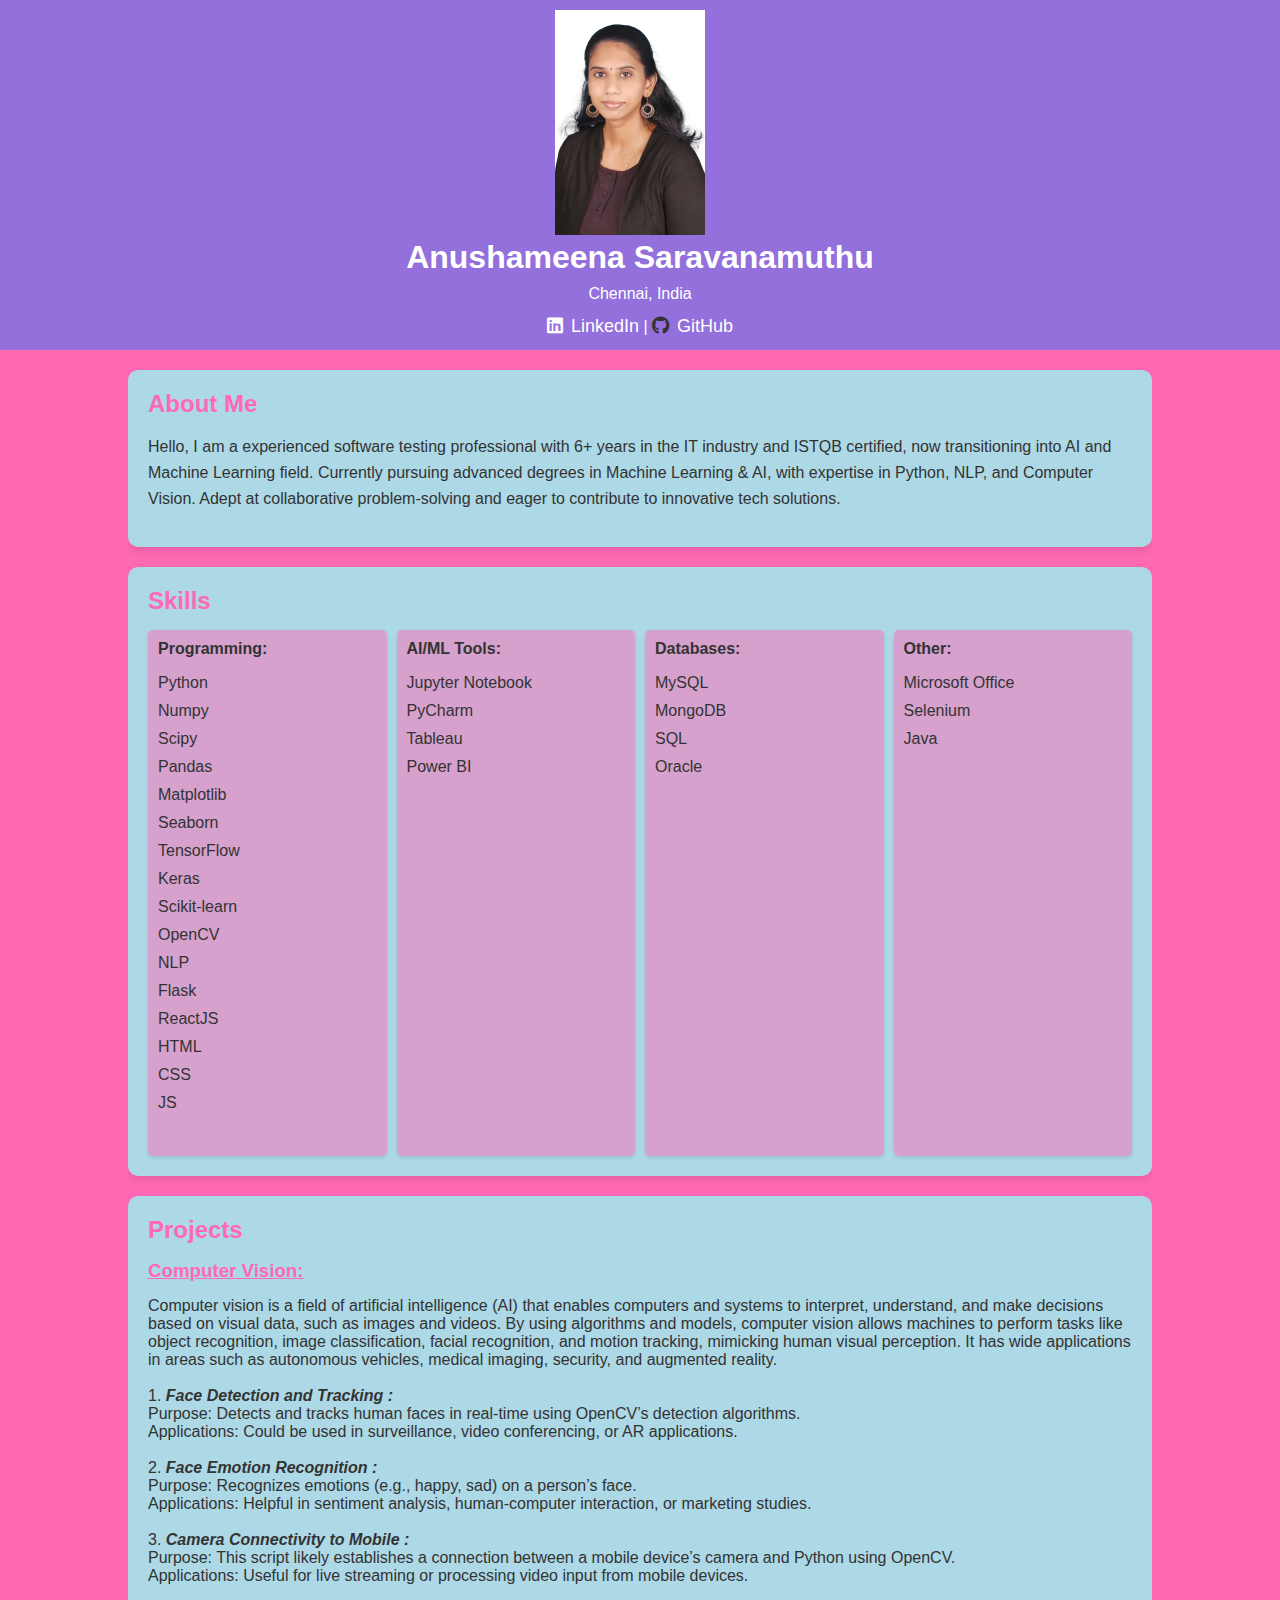
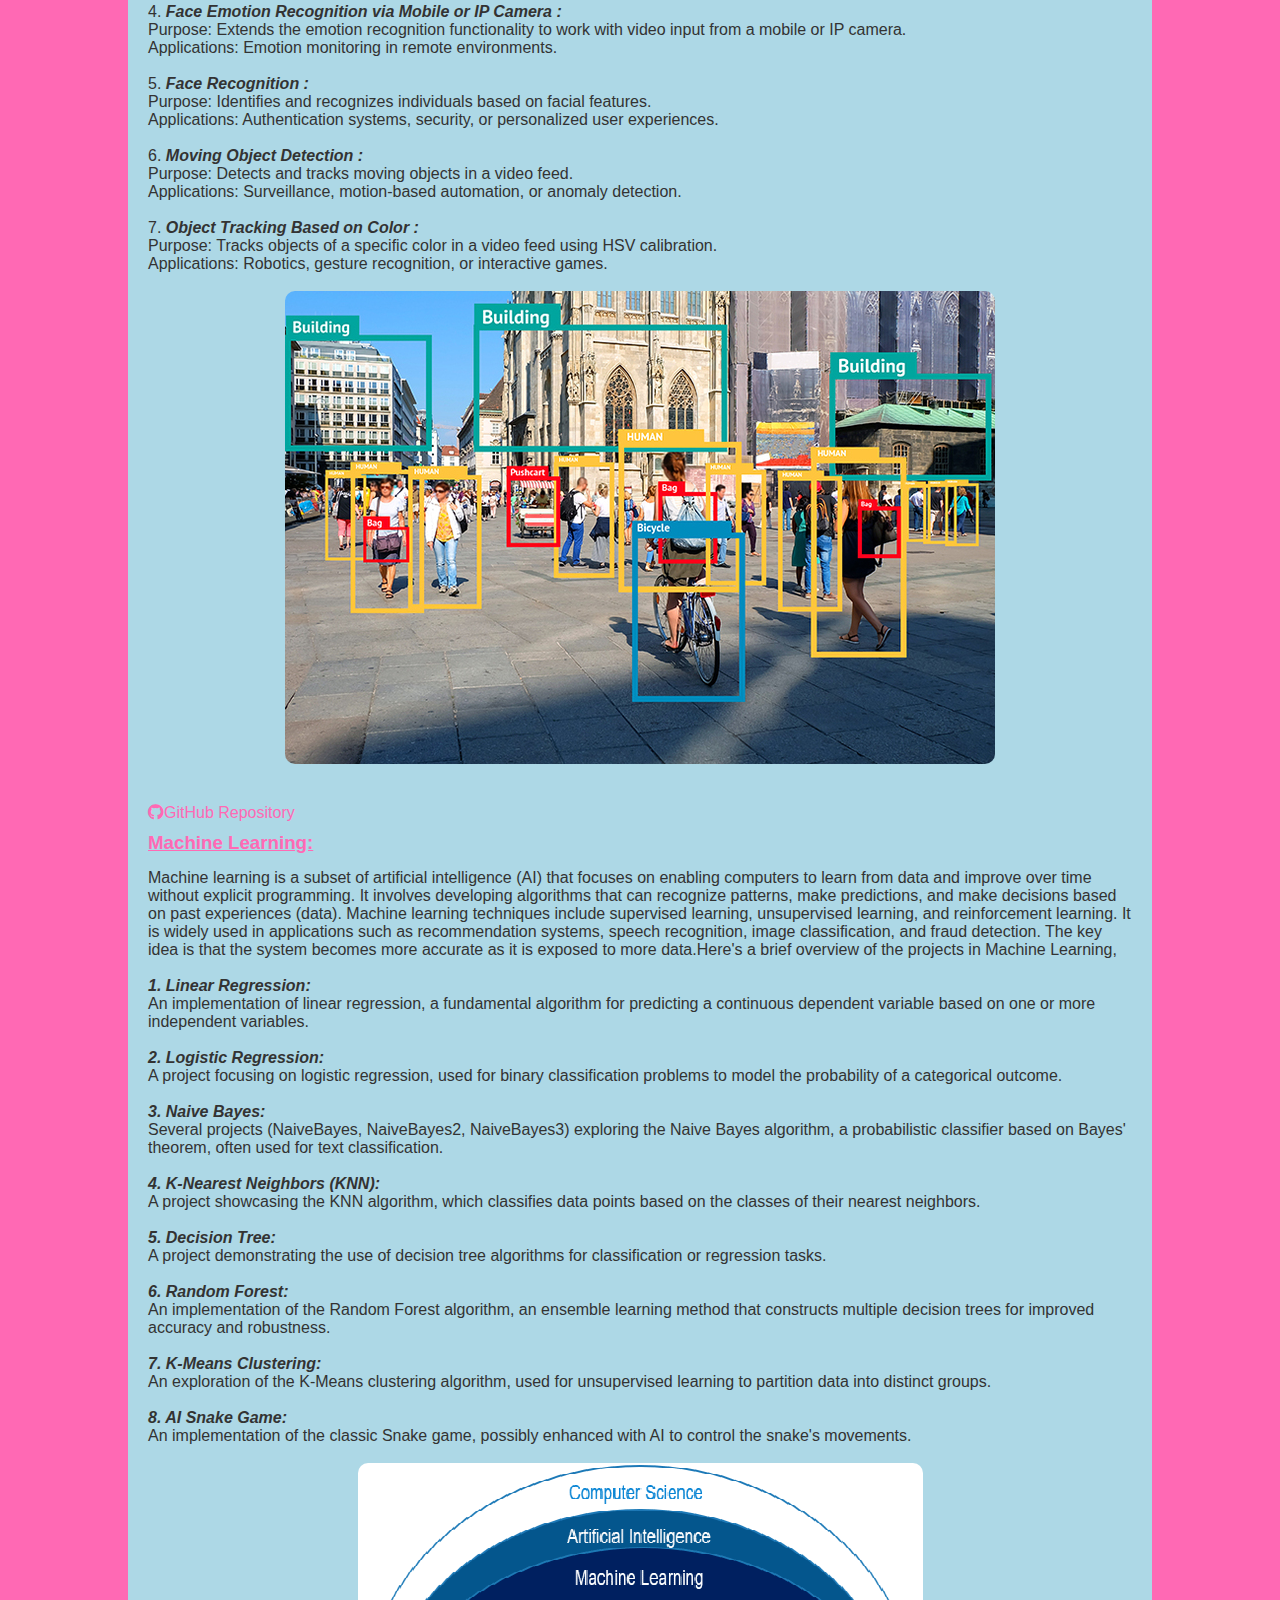
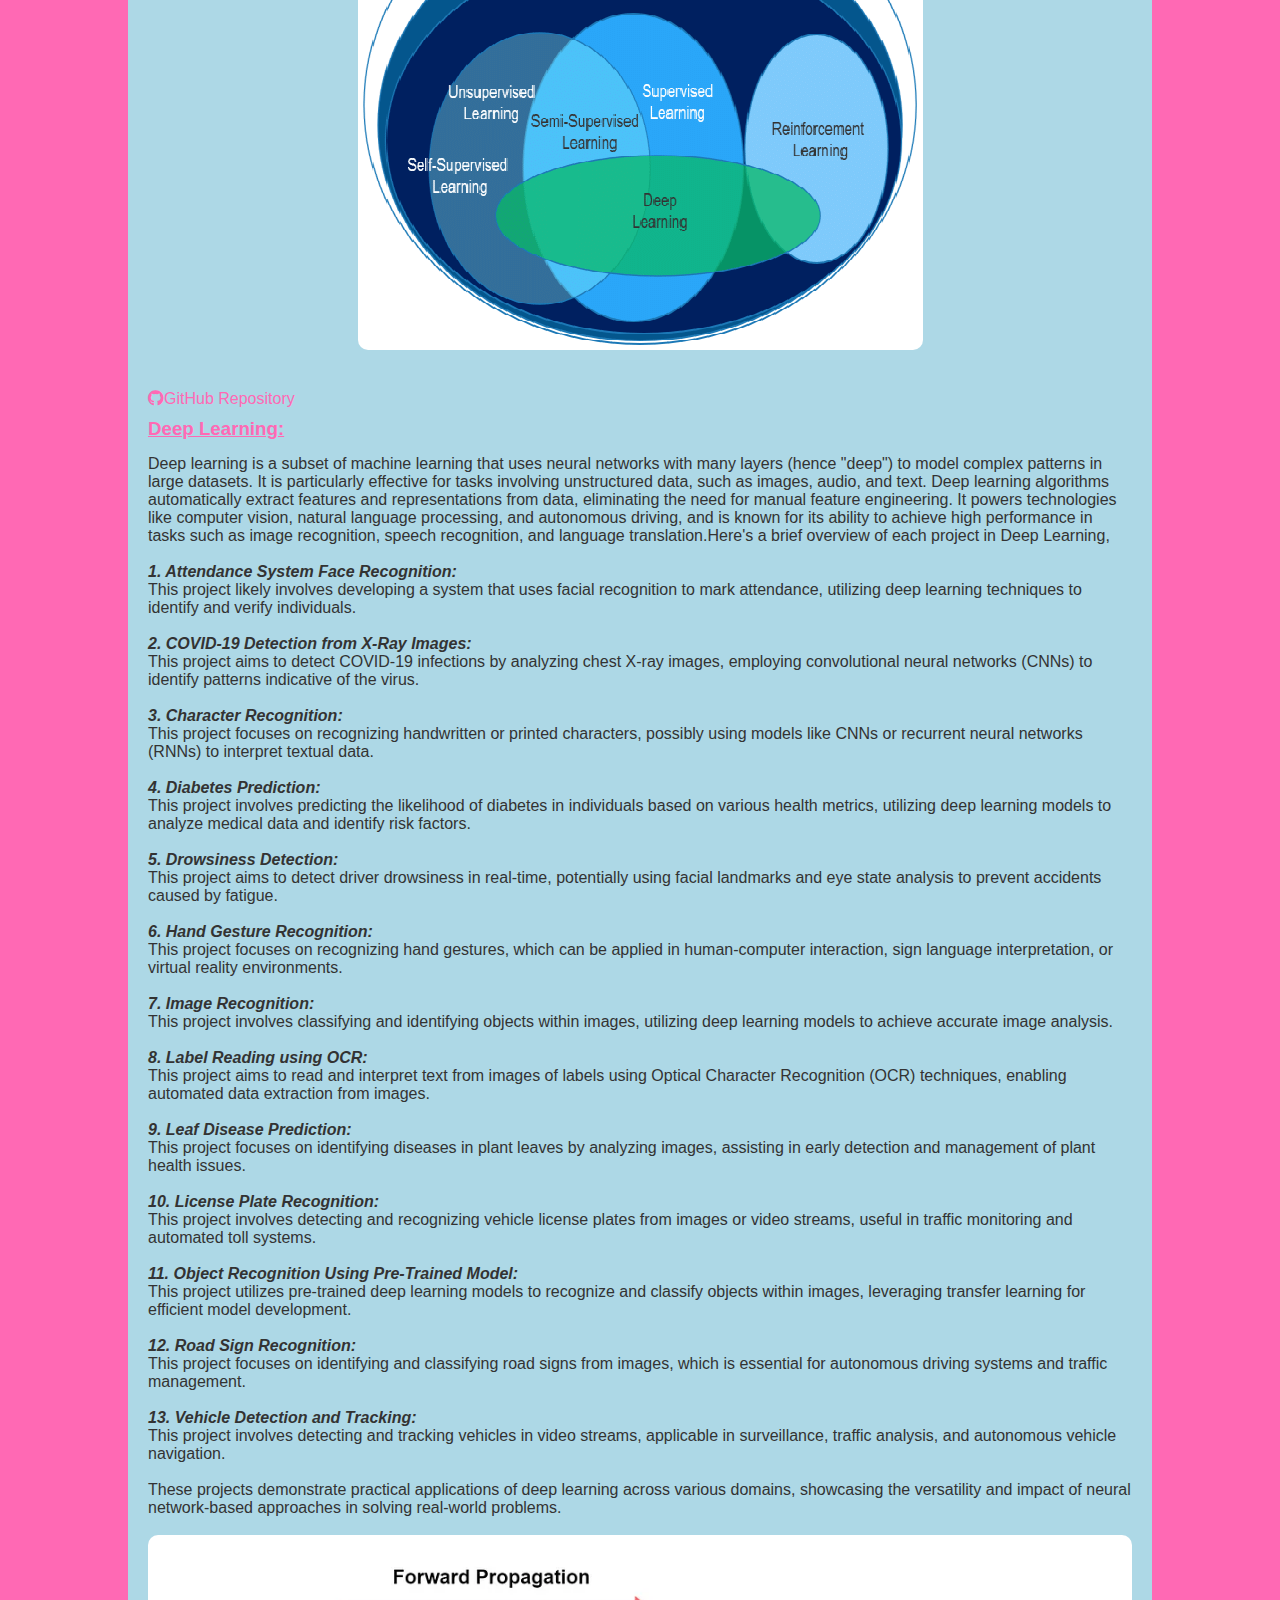
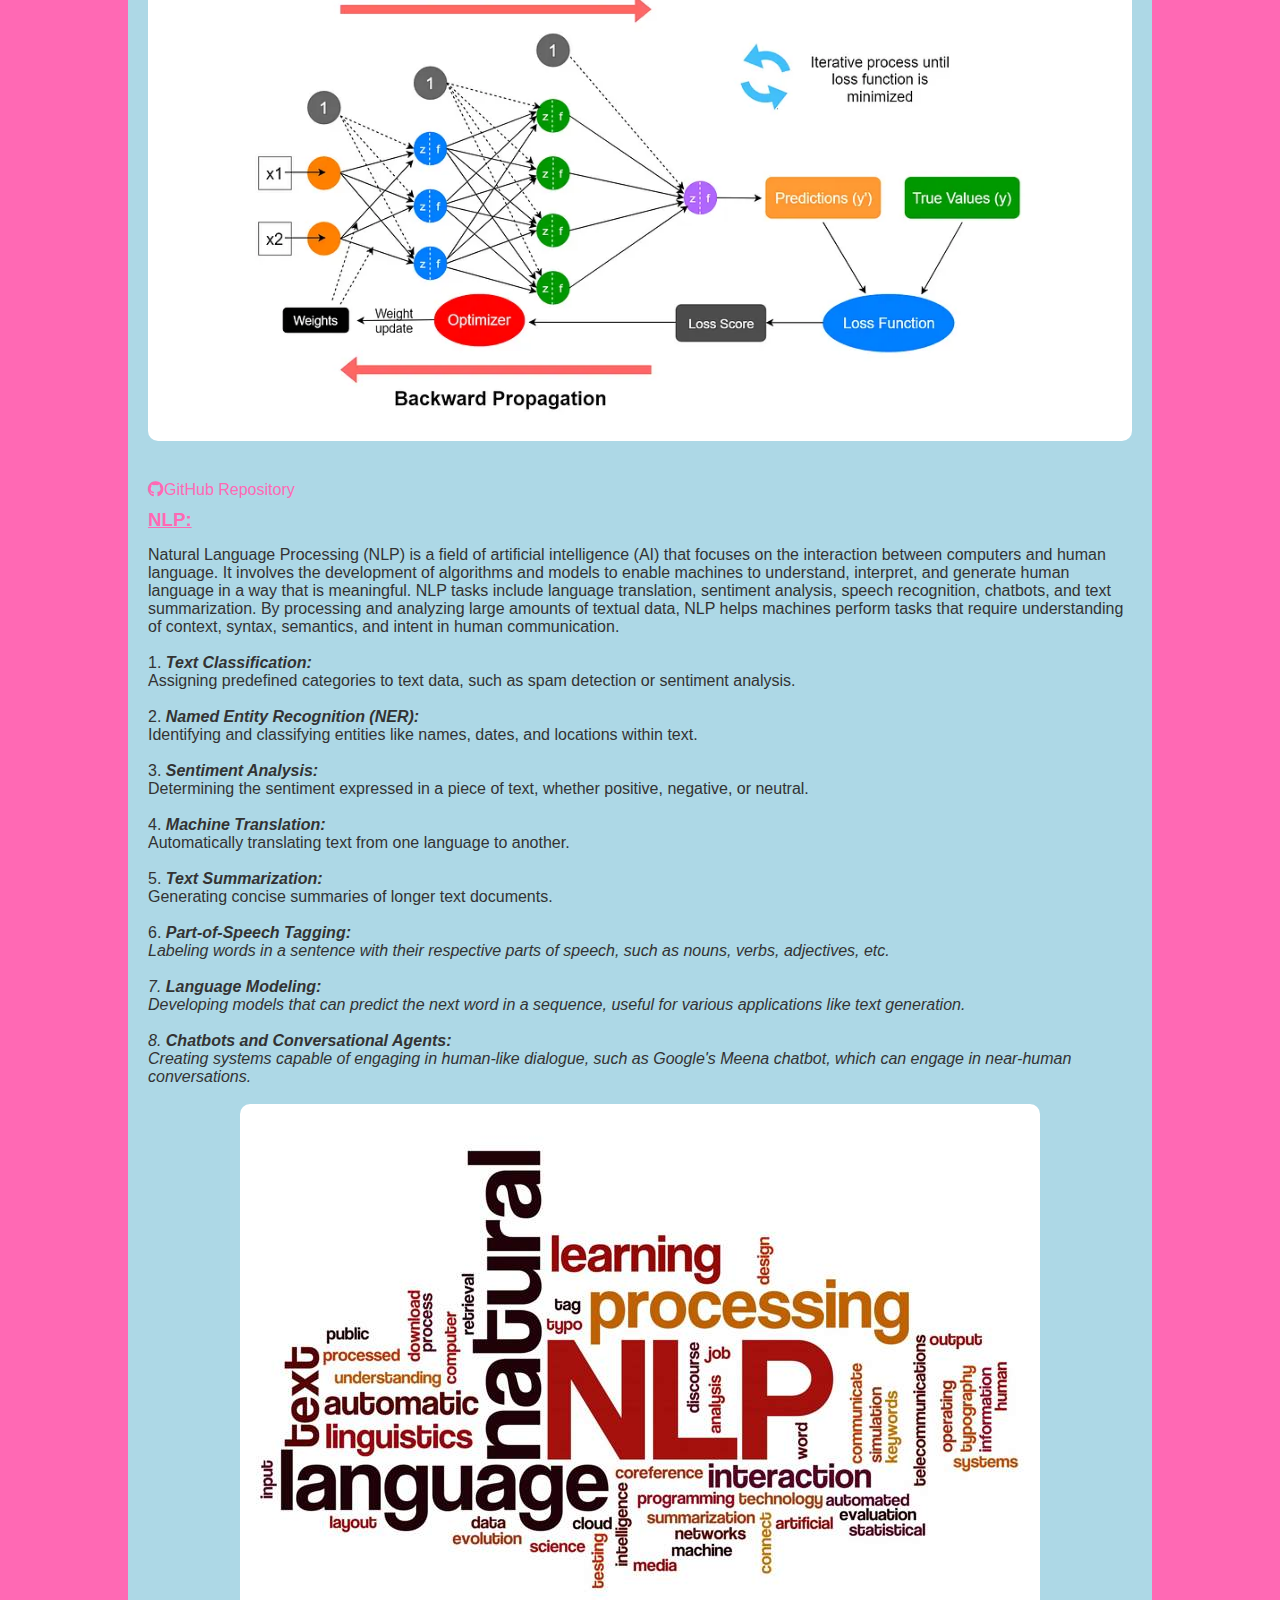
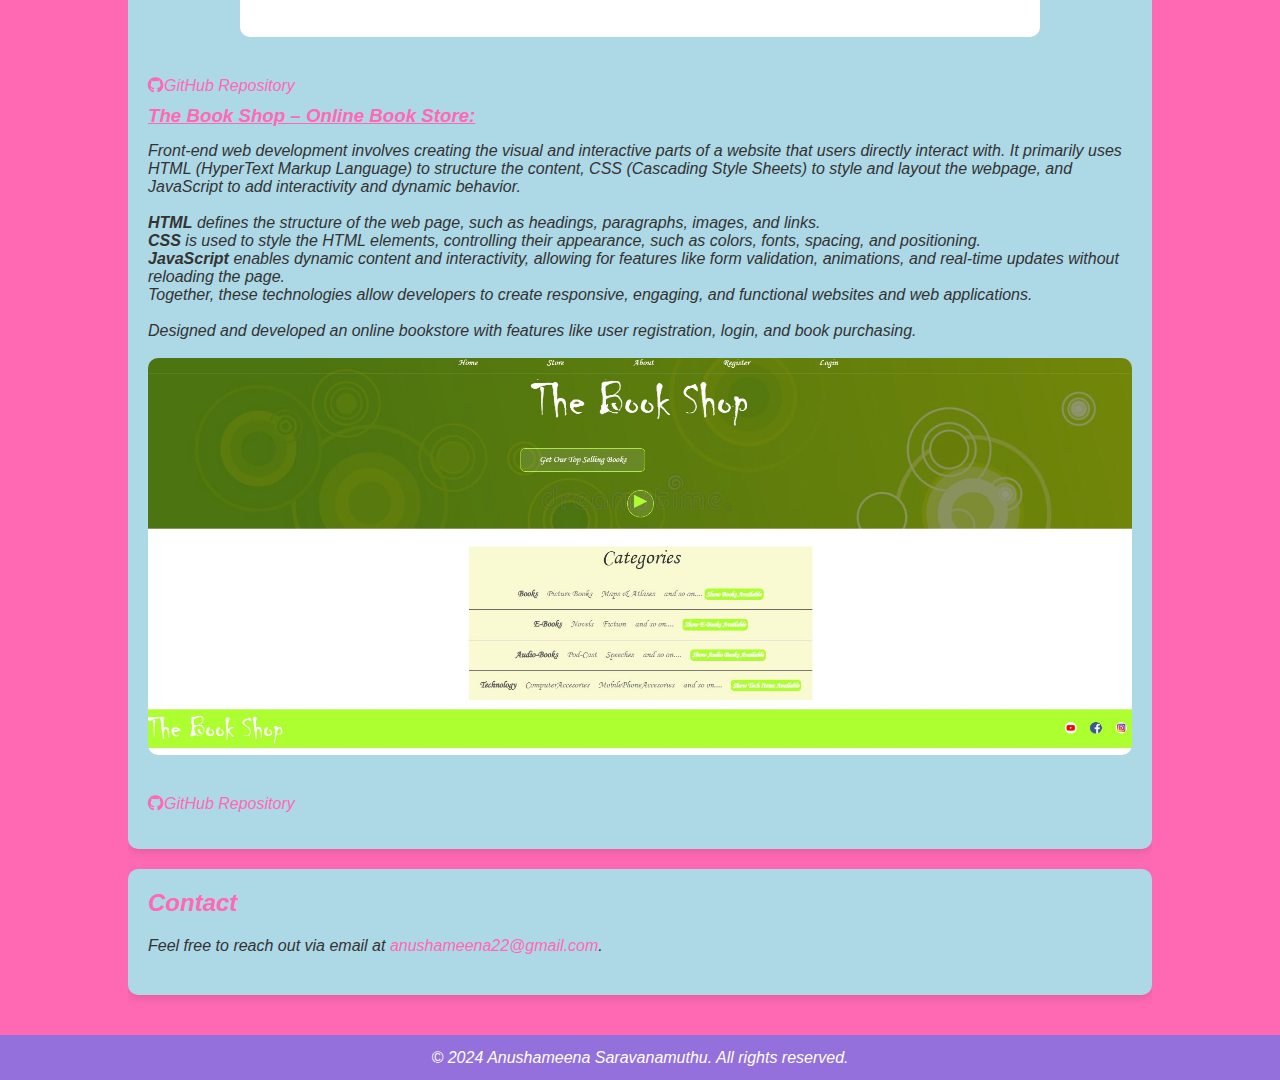
==== commit cc4a6263: "Add files via upload" ====
--- a/index.html
+++ b/index.html
@@ -43,15 +43,16 @@
             <h2>Projects</h2>
             <ul>
                 <li><h3><u>Computer Vision:</u></h3>Computer vision is a field of artificial intelligence (AI) that enables computers and systems to interpret, understand, and make decisions based on visual data, such as images and videos. By using algorithms and models, computer vision allows machines to perform tasks like object recognition, image classification, facial recognition, and motion tracking, mimicking human visual perception. It has wide applications in areas such as autonomous vehicles, medical imaging, security, and augmented reality.<br><br>
-1. <strong><i>Camera Connectivity to Mobile :</i></strong><br>
+
+1. <strong><i>Face Detection and Tracking :</i></strong><br>
+Purpose: Detects and tracks human faces in real-time using OpenCV’s detection algorithms.<br>
+Applications: Could be used in surveillance, video conferencing, or AR applications.<br><br>
+2. <strong><i>Face Emotion Recognition :</i></strong><br>
+Purpose: Recognizes emotions (e.g., happy, sad) on a person’s face.<br>
+Applications: Helpful in sentiment analysis, human-computer interaction, or marketing studies.<br><br>
+3. <strong><i>Camera Connectivity to Mobile :</i></strong><br>
 Purpose: This script likely establishes a connection between a mobile device’s camera and Python using OpenCV.<br>
 Applications: Useful for live streaming or processing video input from mobile devices.<br><br>
-2. <strong><i>Face Detection and Tracking :</i></strong><br>
-Purpose: Detects and tracks human faces in real-time using OpenCV’s detection algorithms.<br>
-Applications: Could be used in surveillance, video conferencing, or AR applications.<br><br>
-3. <strong><i>Face Emotion Recognition :</i></strong><br>
-Purpose: Recognizes emotions (e.g., happy, sad) on a person’s face.<br>
-Applications: Helpful in sentiment analysis, human-computer interaction, or marketing studies.<br><br>
 4. <strong><i>Face Emotion Recognition via Mobile or IP Camera :</i></strong><br>
 Purpose: Extends the emotion recognition functionality to work with video input from a mobile or IP camera.<br>
 Applications: Emotion monitoring in remote environments.<br><br>
@@ -70,21 +71,22 @@
 <a href="https://github.com/Anushameena-S/OpenCV.git" target="_blank"><i class="fab fa-github"></i>GitHub Repository</a></li>
                 <li><h3><u>Machine Learning:</u></h3> Machine learning is a subset of artificial intelligence (AI) that focuses on enabling computers to learn from data and improve over time without explicit programming. It involves developing algorithms that can recognize patterns, make predictions, and make decisions based on past experiences (data). Machine learning techniques include supervised learning, unsupervised learning, and reinforcement learning. It is widely used in applications such as recommendation systems, speech recognition, image classification, and fraud detection. The key idea is that the system becomes more accurate as it is exposed to more data.Here's a brief overview of the projects in Machine Learning,<br><br>
 
-<strong><i>1. AI Snake Game:</i></strong><br> An implementation of the classic Snake game, possibly enhanced with AI to control the snake's movements.<br><br>
+<strong><i>1. Linear Regression:</i></strong><br> An implementation of linear regression, a fundamental algorithm for predicting a continuous dependent variable based on one or more independent variables.<br><br>
 
-<strong><i>2. Decision Tree: </i></strong><br>A project demonstrating the use of decision tree algorithms for classification or regression tasks.<br><br>
+<strong><i>2. Logistic Regression:</i></strong><br> A project focusing on logistic regression, used for binary classification problems to model the probability of a categorical outcome.<br><br>
 
-<strong><i>3. K-Means Clustering:</i></strong><br> An exploration of the K-Means clustering algorithm, used for unsupervised learning to partition data into distinct groups.<br><br>
+<strong><i>3. Naive Bayes:</i></strong> <br>Several projects (NaiveBayes, NaiveBayes2, NaiveBayes3) exploring the Naive Bayes algorithm, a probabilistic classifier based on Bayes' theorem, often used for text classification.<br><br>
 
 <strong><i>4. K-Nearest Neighbors (KNN):</i></strong><br> A project showcasing the KNN algorithm, which classifies data points based on the classes of their nearest neighbors.<br><br>
 
-<strong><i>5. Linear Regression:</i></strong><br> An implementation of linear regression, a fundamental algorithm for predicting a continuous dependent variable based on one or more independent variables.<br><br>
+<strong><i>5. Decision Tree: </i></strong><br>A project demonstrating the use of decision tree algorithms for classification or regression tasks.<br><br>
 
-<strong><i>6. Logistic Regression:</i></strong><br> A project focusing on logistic regression, used for binary classification problems to model the probability of a categorical outcome.<br><br>
+<strong><i>6. Random Forest:</i></strong><br> An implementation of the Random Forest algorithm, an ensemble learning method that constructs multiple decision trees for improved accuracy and robustness.<br><br> 
 
-<strong><i>7. Naive Bayes:</i></strong> <br>Several projects (NaiveBayes, NaiveBayes2, NaiveBayes3) exploring the Naive Bayes algorithm, a probabilistic classifier based on Bayes' theorem, often used for text classification.<br><br>
+<strong><i>7. K-Means Clustering:</i></strong><br> An exploration of the K-Means clustering algorithm, used for unsupervised learning to partition data into distinct groups.<br><br>
 
-<strong><i>8. Random Forest:</i></strong><br> An implementation of the Random Forest algorithm, an ensemble learning method that constructs multiple decision trees for improved accuracy and robustness.<br><br> 
+<strong><i>8. AI Snake Game:</i></strong><br> An implementation of the classic Snake game, possibly enhanced with AI to control the snake's movements.<br><br>
+
     <div class="photo-container" style="text-align: center;">
         <img src="ml.png" alt="Machine Learning" class="responsive-image">
     </div><br><br>
--- a/styles.css
+++ b/styles.css
@@ -33,12 +33,8 @@
 .header img {
     width: 150px; /* Set width of the rectangular image */
     height: auto; /* Set height to auto to maintain aspect ratio */
-    /* max-width: 100%; Ensure the image is responsive and scales down on smaller screens */
     margin-right: 20px; /* Space between the image and text */
-    /*display: block;  Ensure the image behaves as a block-level element */
-    /*object-fit: cover;  Ensures the image fits within the bounds without stretching */
-}
-
+}
 
 .header p {
     font-size: 16px;
@@ -145,49 +141,104 @@
     box-shadow: 0 2px 4px rgba(0, 0, 0, 0.1);
     flex: 1 1 200px; /* Flex item properties to handle resizing */
 }
+
 .responsive-image {
     max-width: 100%;   /* Image will scale to 100% of its container */
     height: auto;      /* Maintains aspect ratio */
     border-radius: 10px;  /* Rounded corners */
 }
 
-
 /* Media Queries for responsiveness */
 
-/* Mobile-first styles: apply these by default and then override with larger screens */
-@media (max-width: 768px) {
-.header {
-        flex-direction: column; /* Stack items vertically on smaller screens */
+/* Tablet (768px - 1023px) */
+@media (max-width: 1023px) {
+    .container {
+        width: 90%;
+    }
+
+    .header {
+        flex-direction: column;
+        align-items: center;
         text-align: center;
     }
-.header img {
-        width: 120px; /* You can make the image smaller on mobile if necessary */
-        height: auto;
-        margin-right: 0; /* Reset margin for mobile */
-        margin-bottom: 10px; /* Optionally add some bottom margin */
-    }
-
-.container {
-        width: 90%; /* Use more width on smaller screens */
-    }
-
-.header a {
+
+    .header img {
+        width: 120px; /* Adjust image size */
+        margin-bottom: 10px; /* Space below image */
+    }
+
+    .header a {
         font-size: 16px;
     }
 
-h1, h2, h3 {
-        font-size: 24px; /* Adjust heading sizes for mobile */
-    }
-
-#summary, #education, #skills, #experience, #projects, #contact {
-        padding: 15px; /* Reduce padding on mobile */
-    }
-
-.skills-container {
-        display: grid; /* Use grid layout for smaller screens */
-        grid-template-columns: repeat(auto-fill, minmax(150px, 1fr)); /* Flexible grid columns */
-    }
-.responsive-image {
-        width: 100%;  /* Ensures the image is full width on small screens */
-    }
-}
+    .skills-container {
+        justify-content: space-around;
+    }
+
+    .skill-box {
+        flex: 1 1 180px; /* Adjust size of skill boxes */
+    }
+}
+
+/* Mobile (max-width: 767px) */
+@media (max-width: 767px) {
+    body {
+        font-size: 14px; /* Smaller font for mobile */
+    }
+
+    .container {
+        width: 100%;
+        padding: 0 10px;
+    }
+
+    .header {
+        flex-direction: column;
+        padding: 20px 0;
+    }
+
+    .header img {
+        width: 100px; /* Adjust image size */
+        margin-bottom: 15px; /* Space below image */
+    }
+
+    .header a {
+        font-size: 14px; /* Smaller font size for links */
+    }
+
+    h1, h2, h3 {
+        font-size: 20px; /* Adjust heading size */
+    }
+
+    .skills-container {
+        flex-direction: column; /* Stack skill boxes vertically */
+    }
+
+    .skill-box {
+        flex: 1 1 100%; /* Full-width skill boxes */
+        margin-bottom: 10px; /* Space between skill boxes */
+    }
+}
+
+/* Small screens (smaller than 480px) */
+@media (max-width: 480px) {
+    .header a {
+        font-size: 12px; /* Even smaller font size for very small screens */
+    }
+
+    .header img {
+        width: 80px; /* Adjust image size */
+        margin-bottom: 10px; /* Space below image */
+    }
+
+    .skills-container {
+        flex-direction: column;
+    }
+
+    .skill-box {
+        flex: 1 1 100%;
+    }
+
+    h1, h2, h3 {
+        font-size: 18px; /* Further adjust heading size */
+    }
+}
